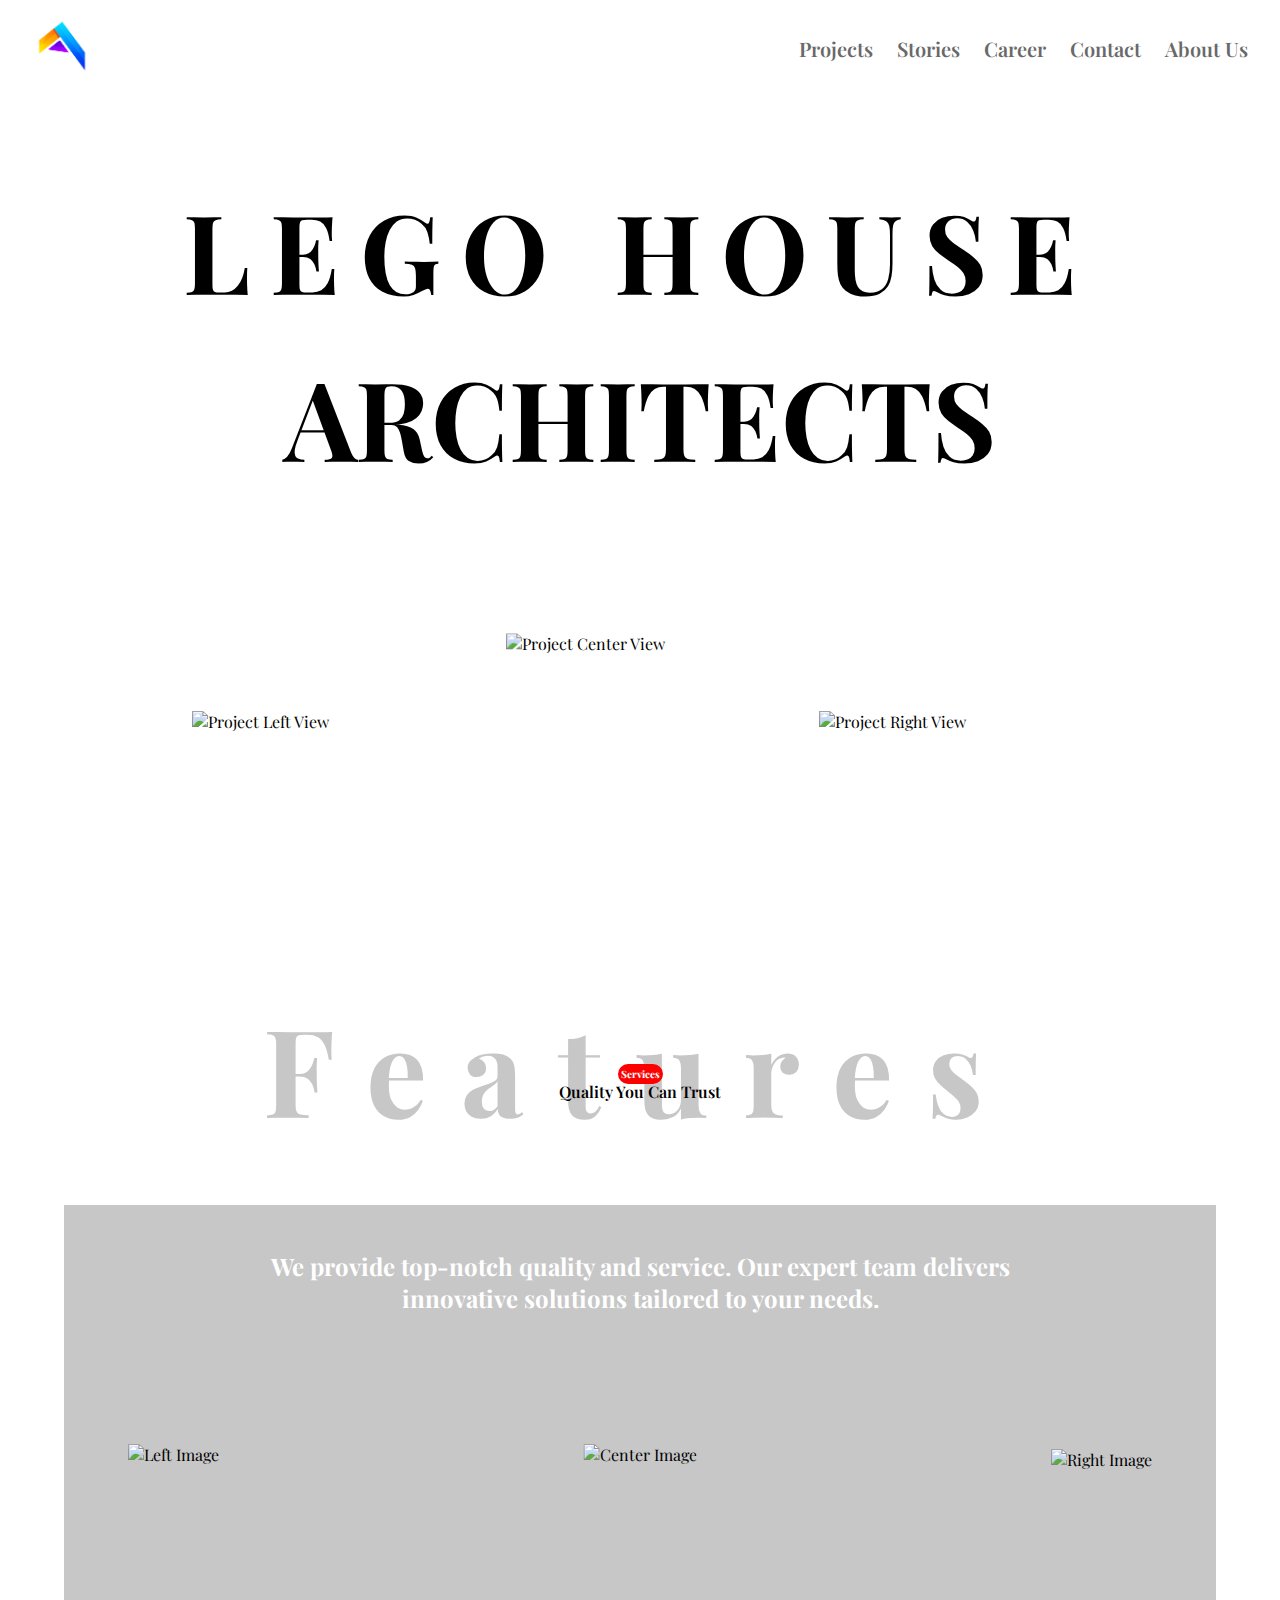
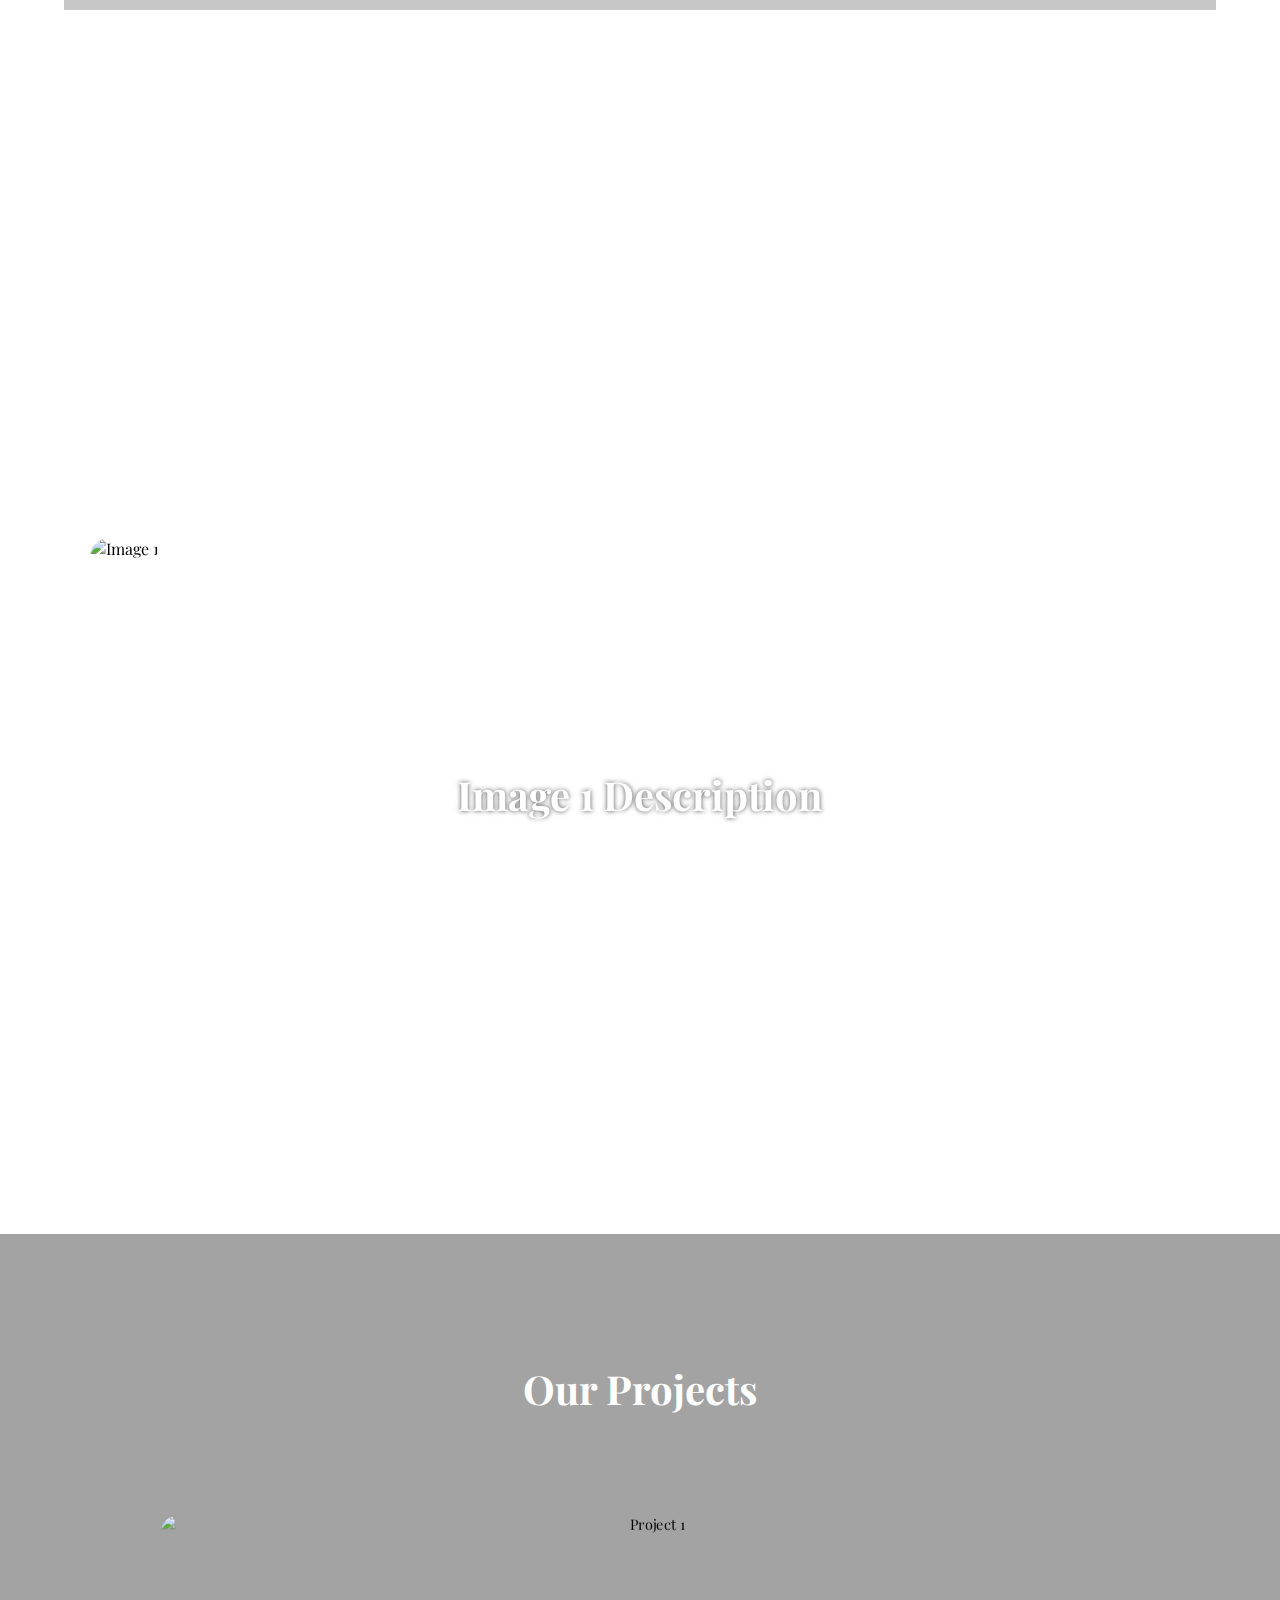
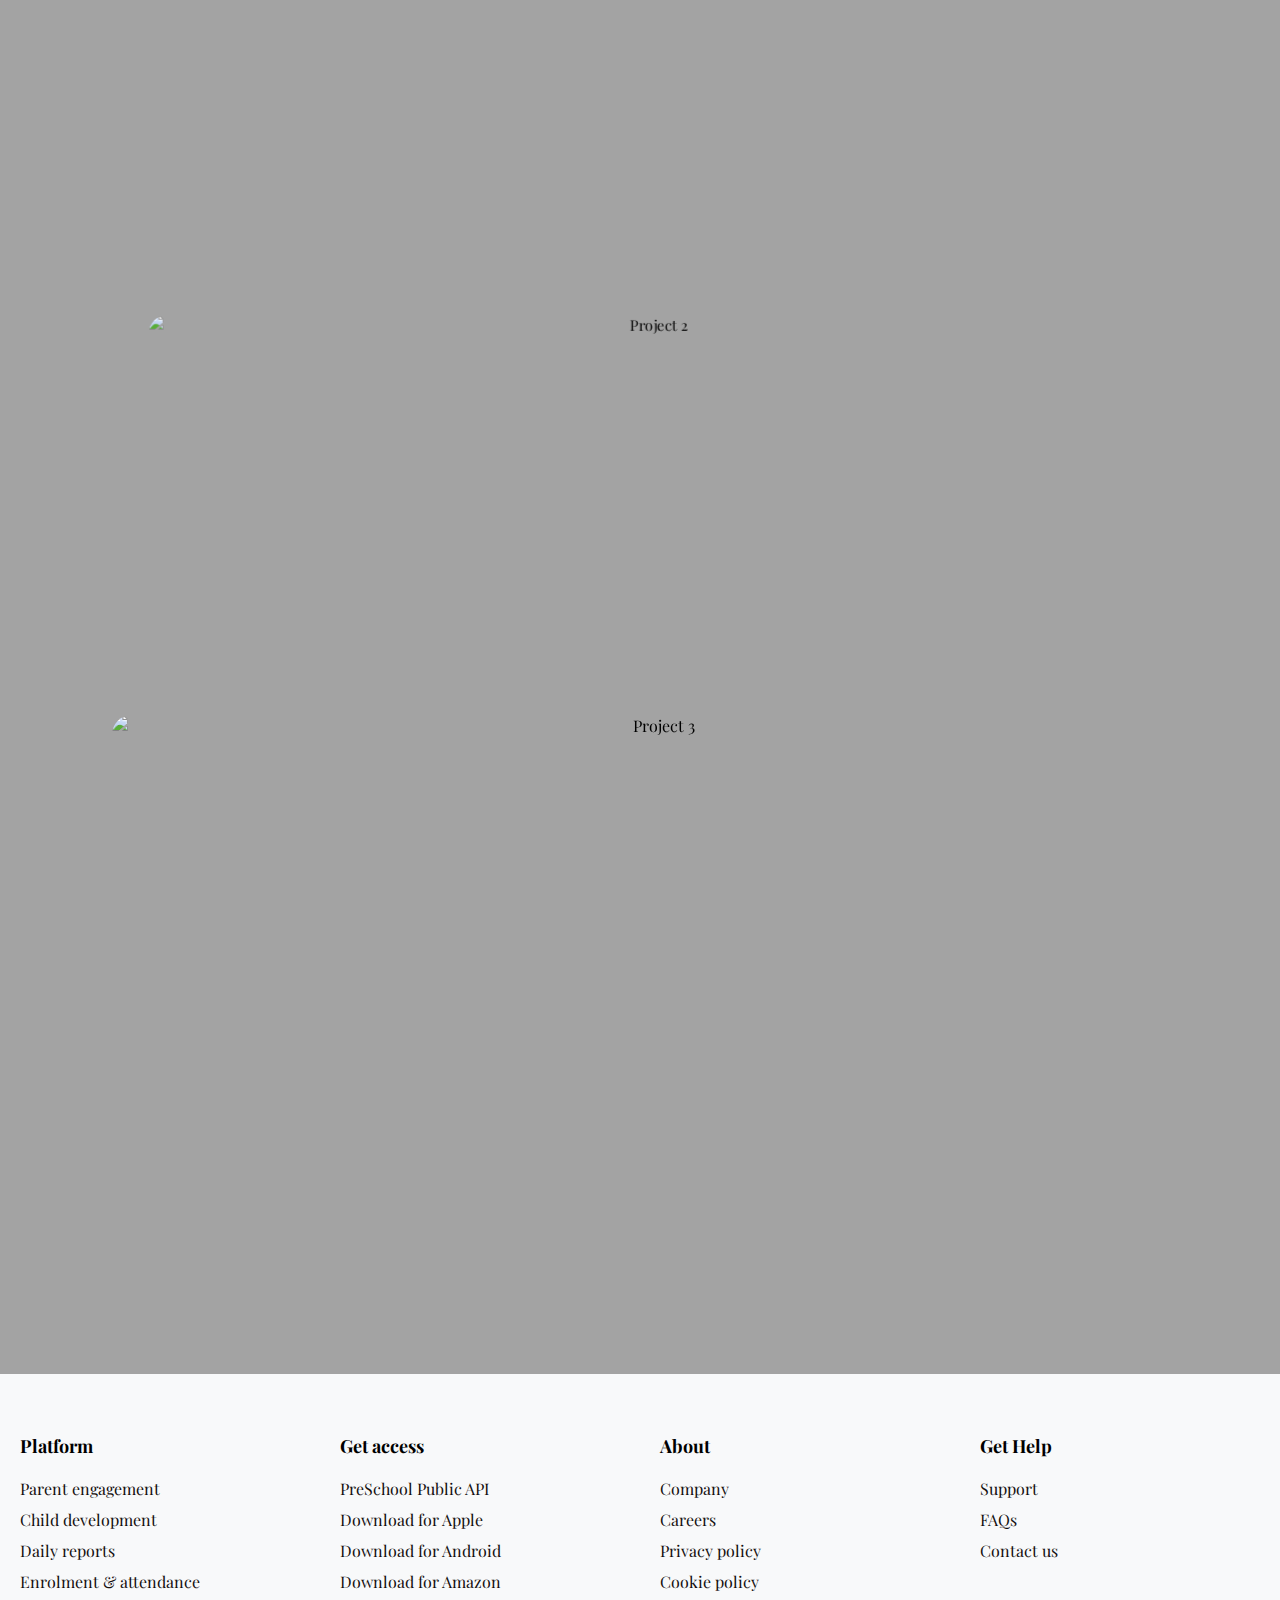
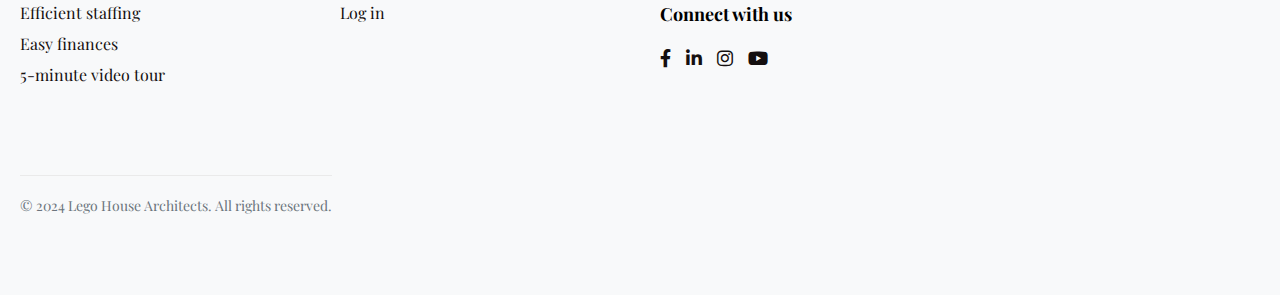
==== index.html @ 0ac51932 "A final draft1" ====
<!DOCTYPE html>
<html lang="en">
  <head>
    <meta charset="UTF-8" />
    <meta name="viewport" content="width=device-width, initial-scale=1.0" />
    <title>Lego Hours Architects</title>
    <link rel="preconnect" href="https://fonts.googleapis.com" />
    <link rel="preconnect" href="https://fonts.gstatic.com" crossorigin />
    <link
      href="https://fonts.googleapis.com/css2?family=Playfair+Display:ital,wght@0,400..900;1,400..900&display=swap"
      rel="stylesheet"
    />
    <link rel="stylesheet" href="https://rsms.me/inter/inter.css" />
    <link
      rel="stylesheet"
      href="https://cdnjs.cloudflare.com/ajax/libs/font-awesome/6.0.0-beta3/css/all.min.css"
    />
    <script src="https://cdn.jsdelivr.net/npm/gsap@3.12.5/dist/gsap.min.js"></script>
    <script src="https://cdn.jsdelivr.net/npm/gsap@3.12.5/dist/ScrollTrigger.min.js"></script>
    <link
      rel="stylesheet"
      href="https://cdnjs.cloudflare.com/ajax/libs/aos/2.3.1/aos.css"
    />
    <script src="https://cdnjs.cloudflare.com/ajax/libs/aos/2.3.1/aos.js"></script>

    <link rel="stylesheet" href="style.css" />
    <link rel="icon" href="img/favicon.ico" type="image/x-icon" />
  </head>
  <body>
    <!-- Navbar -->
    <header>
      <nav class="navbar" aria-label="Primary navigation">
        <div class="logo">
          <img src="img/rb_2226.png" alt="Lego House Architects Logo" />
        </div>
        <div class="menu-toggle" id="menuToggle">
          <i class="fas fa-bars" id="hamburger"></i>
          <i class="fas fa-times" id="close" style="display: none;"></i>
        </div>
        <div class="menu" id="menu">
          <a href="./index.html">Projects</a>
          <a href="./Stories/Stories.html">Stories</a>
          <a href="./Career/Career.html">Career</a>
          <a href="./Stories/Stories.html">Contact</a>
          <a href="./About/about.html">About Us</a>
        </div>
      </nav>
    </header>
    <!-- Landing page -->
    <main>
      <div class="main">
        <h1>LEGO HOUSE</h1>
        <h2>ARCHITECTS</h2>
      </div>

      <div class="image-container">
        <img
          class="image-left"
          src="https://images.unsplash.com/photo-1714730565937-e877f820437b?w=400&auto=format&fit=crop&q=60&ixlib=rb-4.0.3&ixid=M3wxMjA3fDB8MHxmZWF0dXJlZC1waG90b3MtZmVlZHwyOXx8fGVufDB8fHx8fA%3D%3D"
          alt="Project Left View"
          
        />
        <img
          class="image-center"
          src="https://images.unsplash.com/photo-1729429699438-a368290c581d?w=400&auto=format&fit=crop&q=60&ixlib=rb-4.0.3&ixid=M3wxMjA3fDB8MHxmZWF0dXJlZC1waG90b3MtZmVlZHw5fHx8ZW58MHx8fHx8"
          alt="Project Center View"
          
        />
        <img
          class="image-right"
          src="https://images.unsplash.com/photo-1729434228800-846f37e3f13e?w=400&auto=format&fit=crop&q=60&ixlib=rb-4.0.3&ixid=M3wxMjA3fDB8MHxmZWF0dXJlZC1waG90b3MtZmVlZHw4fHx8ZW58MHx8fHx8"
          alt="Project Right View"
          
        />
      </div>
    </main>

    <!-- Services -->
    <section class="services-section">
      <div class="services-con">
        <h2 class="feature-title" data-aos="fade-down">Features</h2>
        <p class="Services">Services</p>
        <p class="quality">Quality You Can Trust</p>
      </div>
    
      <section class="features-section">
        <div class="features-container" data-aos="fade-right">
          <section class="sec">
            <div class="container">
              <h1 class="animate-text" data-aos="fade-left" data-aos-duration="1000">We provide top-notch quality and service. Our expert team delivers <br> innovative solutions tailored to your needs.</h1>
              <div class="images">
                <img class="image left-image" data-aos="fade-right" src="https://images.unsplash.com/photo-1518515118571-b8320c15313e?w=400&auto=format&fit=crop&q=60&ixlib=rb-4.0.3&ixid=M3wxMjA3fDB8MHxzZWFyY2h8NHx8QVJDSElURUNUU3xlbnwwfHwwfHx8MA%3D%3D" alt="Left Image" />
                <img class="image right-image" data-aos="fade-left" src="https://images.unsplash.com/photo-1518770046325-78408cc019b8?w=400&auto=format&fit=crop&q=60&ixlib=rb-4.0.3&ixid=M3wxMjA3fDB8MHxzZWFyY2h8MjJ8fEFSQ0hJVEVDVFN8ZW58MHx8MHx8fDA%3D" alt="Right Image" />
                <img class="image center-image" src="https://images.unsplash.com/photo-1518685101044-3b5a4e7580a3?w=400&auto=format&fit=crop&q=60&ixlib=rb-4.0.3&ixid=M3wxMjA3fDB8MHxzZWFyY2h8NDN8fEFSQ0hJVEVDVFN8ZW58MHx8MHx8fDA%3D" alt="Center Image" />
              </div>
            </div>
          </section>
        </div>
      </section>
    </section>
    
    <!-- comparison Image -->
    <div class="wrapp">
      <section class="work">
        <div class="work-img">
          <div class="work_right-b1">
            <div class="work-photo">
              <div class="work-photo-item active" title="1" data-text="Image 1 Description">
                <img src="https://images.unsplash.com/photo-1729541023006-43a8762a03cb?q=80&w=1469&auto=format&fit=crop&ixlib=rb-4.0.3&ixid=M3wxMjA3fDB8MHxwaG90by1wYWdlfHx8fGVufDB8fHx8fA%3D%3D" alt="Image 1">
                <div class="image-text">Image 1 Description</div>
              </div>
              <div class="work-photo-item" title="2" data-text="Image 2 Description">
                <img src="https://images.unsplash.com/photo-1729644302972-04851817e5a9?w=400&auto=format&fit=crop&q=60&ixlib=rb-4.0.3&ixid=M3wxMjA3fDB8MHxmZWF0dXJlZC1waG90b3MtZmVlZHwxNnx8fGVufDB8fHx8fA%3D%3D" alt="Image 2">
                <div class="image-text">Image 2 Description</div>
              </div>
              <div class="work-photo-item" title="3" data-text="Image 3 Description">
                <img src="https://images.unsplash.com/photo-1719937206094-8de79c912f40?w=400&auto=format&fit=crop&q=60&ixlib=rb-4.0.3&ixid=M3wxMjA3fDF8MHxmZWF0dXJlZC1waG90b3MtZmVlZHwyMXx8fGVufDB8fHx8fA%3D%3D" alt="Image 3">
                <div class="image-text">Image 3 Description</div>
              </div>
            </div>
          </div>
        </div>
      </section>
    </div>
    
    

    <!-- our project -->
    <section class="projects-section">
      <h2 data-aos="fade-down">Our Projects</h2>
      <section class="section-card">
        <div class="cards">
          <div class="cards_item">
            <div class="cards_el">
              <div class="cards_el-wrapp">
                <div class="cards_img">
                  <img src="https://images.unsplash.com/photo-1729541023006-43a8762a03cb?q=80&w=1469&auto=format&fit=crop&ixlib=rb-4.0.3&ixid=M3wxMjA3fDB8MHxwaG90by1wYWdlfHx8fGVufDB8fHx8fA%3D%3D" alt="Project 1" />
                </div>
              </div>
            </div>
          </div>
          <div class="cards_item">
            <div class="cards_el">
              <div class="cards_el-wrapp">
                <div class="cards_img">
                  <img src="https://images.unsplash.com/photo-1729644302972-04851817e5a9?w=400&auto=format&fit=crop&q=60&ixlib=rb-4.0.3&ixid=M3wxMjA3fDB8MHxmZWF0dXJlZC1waG90b3MtZmVlZHwxNnx8fGVufDB8fHx8fA%3D%3D" alt="Project 2" />
                </div>
              </div>
            </div>
          </div>
          <div class="cards_item">
            <div class="cards_el">
              <div class="cards_el-wrapp">
                <div class="cards_img">
                  <img src="https://images.unsplash.com/photo-1719937206094-8de79c912f40?w=400&auto=format&fit=crop&q=60&ixlib=rb-4.0.3&ixid=M3wxMjA3fDF8MHxmZWF0dXJlZC1waG90b3MtZmVlZHwyMXx8fGVufDB8fHx8fA%3D%3D" alt="Project 3" />
                </div>
              </div>
            </div>
          </div>
        </div>
        <div class="end-anim"></div>
      </section>
    </section>
    
    <!-- footer -->
    <footer class="footer">
      <div class="container-footer">
        <div class="row">
          <div class="col-md-3">
            <h4>Platform</h4>
            <ul>
              <li><a href="#">Parent engagement</a></li>
              <li><a href="#">Child development</a></li>
              <li><a href="#">Daily reports</a></li>
              <li><a href="#">Enrolment & attendance</a></li>
              <li><a href="#">Efficient staffing</a></li>
              <li><a href="#">Easy finances</a></li>
              <li><a href="#">5-minute video tour</a></li>
            </ul>
          </div>
          <div class="col-md-3">
            <h4>Get access</h4>
            <ul>
              <li><a href="#">PreSchool Public API</a></li>
              <li><a href="#">Download for Apple</a></li>
              <li><a href="#">Download for Android</a></li>
              <li><a href="#">Download for Amazon</a></li>
              <li><a href="#">Log in</a></li>
            </ul>
          </div>
          <div class="col-md-3">
            <h4>About</h4>
            <ul>
              <li><a href="#">Company</a></li>
              <li><a href="#">Careers</a></li>
              <li><a href="#">Privacy policy</a></li>
              <li><a href="#">Cookie policy</a></li>
            </ul>
            <h4>Connect with us</h4>
            <ul class="social-icons">
              <li>
                <a href="#"><i class="fab fa-facebook-f"></i></a>
              </li>
              <li>
                <a href="#"><i class="fab fa-linkedin-in"></i></a>
              </li>
              <li>
                <a href="#"><i class="fab fa-instagram"></i></a>
              </li>
              <li>
                <a href="#"><i class="fab fa-youtube"></i></a>
              </li>
            </ul>
          </div>
          <div class="col-md-3">
            <h4>Get Help</h4>
            <ul>
              <li><a href="#">Support</a></li>
              <li><a href="#">FAQs</a></li>
              <li><a href="#">Contact us</a></li>
            </ul>
          </div>
        </div>
        <div class="footer-bottom">
          <p>© 2024 Lego House Architects. All rights reserved.</p>
        </div>
      </div>
    </footer>
    <script>
      AOS.init();
    </script>
    <script src="script.js"></script>
  </body>
</html>
---- style.css ----
* {
  margin: 0;
  padding: 0;
  box-sizing: border-box;
}

body {
  font-family: 'Playfair Display', serif;
  width: 100%;
  overflow-x: hidden;
}


/* Navbar */
.navbar {
  position: sticky;
  top: 0;
  display: flex;
  justify-content: space-between;
  align-items: center;
  padding: 16px 32px;
  background-color: white;
  z-index: 1000;
}

.logo img {
  height: 60px;
}

.menu {
  display: flex;
  gap: 24px;
}

/* Menu Links */
.menu a {
  color: #696969;
  text-decoration: none;
  font-weight: 600;
  font-size: 20px;
  transition: all 0.3s ease;
}

.menu a:hover {
  text-decoration: underline;
}

.menu {
  display: flex;
}

.menu-toggle {
  display: none;
  cursor: pointer;
}

@media (max-width: 768px) {
  .menu {
    display: none;
    flex-direction: column;
    position: absolute;
    top: 80px;
    left: 0;
    right: 0;
    background-color: white;
    padding: 16px 0;
    box-shadow: 0 2px 10px rgba(0, 0, 0, 0.1);
    z-index: 1000;
    min-height: 100vh;
    align-items: center;
    opacity: 0;
    transform: translateY(-20px);
    transition: opacity 0.3s ease, transform 0.3s ease;
    overflow: hidden;
  }

  .menu.active {
    display: flex;
    opacity: 1;
    transform: translateY(0);
  }

  .menu-toggle {
    display: flex;
    flex-direction: column;
    cursor: pointer;
  }

  .menu-toggle i {
    font-size: 24px;
    color: #000;
  }
  .menu{
    min-height: 100vh;
    height: 100vh;
  }

  .menu a {
    padding: 8px 16px;
    width: 100%; 
    text-align: center;
    transition: background-color 0.3s ease; 
  }

  .menu a:hover {
    background-color: #f0f0f0;
  }
}

main {
  height: 100vh;
}

.main {
  text-align: center;
  padding: 80px 40px 200px;
  transition: transform 0.6s, filter 0.6s;
}

.main h1 {
  font-size: 110px;
  letter-spacing: 20px;
  margin-bottom: 20px;
}

.main h2 {
  font-size: 110px;
}

.image-container {
  position: relative;
  display: flex;
  justify-content: space-between;
  padding: 0 15%;
}

.image-container img {
  width: 30%;
  transition: transform 0.4s ease-out, filter 0.4s ease-out;
}

.image-left {
  transform: translateY(100%);
}

.image-right {
  transform: translateY(100%);
}

.image-center {
  transform: translateY(-270%);
}

.shrink {
  transform: scale(0.7);
  filter: blur(8px);
}

h1 {
  font-size: 2.6rem;
  margin-bottom: 20px;
}

@media (max-width: 768px) {
  main {
    height: 80vw;
}
  .main {
    padding: 100px 20px;
  }
  .images {
    display: flex;
    flex-direction: column;
    align-items: center;
    width: 100%;
}

.image-row {
    display: flex;
    justify-content: center;
    width: 100%;
    gap: 2px;
}

.image {
    width: 100%;
    max-width: 400px;
    margin-bottom: 2px;
    border-radius: 10px;
    object-fit: cover;
}


  .main h1,
  .main h2 {
    font-size: 2rem;
    letter-spacing: 8px;
  }

  .image-container {
    display: none;
    height: 0;
    margin: 0;
    padding: 0;
  }

}

/* Services */
.services-section {
  position: relative;
  text-align: center;
  padding: 11px -5px;
  height: 110vh;
  background-color: #ffffff;
  top: -10px;
}

.services-section h2 {
  font-size: 7.6rem;
  letter-spacing: 34px;
  margin-bottom: 12px;
  color: #c7c7c7;
}

.services-con {
  position: relative;
  overflow: hidden;
}

.Services {
  font-size: 10px;
  background-color: red;
  color: #F2F2F2;
  font-weight: 800;
  border-radius: 2rem;
  display: inline-block;
  padding: 3px;
  transform: translateY(-100px);
  transition: transform 1s ease-out, opacity 1s ease-out;
}

.quality {
  display: block;
  color: black;
  margin-top: 0;
  font-weight: 600;
  transform: translateY(-103px);
}

.feature-title {
  font-size: 2rem;
  transition: transform 1s ease-out 0.2s, opacity 1s ease-out 0.2s;
}

.features-section {
  text-align: center;
  padding: 0px 50px;
  top: -125px;
}

.features-container {
  display: flex;
  justify-content: center;
  margin-top: 0px;
  position: relative;
}

.sec {
  display: flex;
  justify-content: center;
  align-items: flex-end;
  min-height: 45vh;
  background-color: #c7c7c7;
  min-width: 90vw;
}

.container {
  position: relative;
  height: 40vh;
  width: 80vw;
  display: flex;
  flex-direction: column;
  justify-content: flex-end;
  align-items: center;
}

.animate-text{
  font-size: 1.5rem;
  color: white;
}

.images {
  position: relative;
  width: 80vw;
  height: 100%;
  display: flex;
  justify-content: space-between;
  align-items: flex-end;
  opacity: 1;
}

.image {
  transition: 1s;
  max-width: 33%;
  max-height: 75%;
}

.image.left-image {
  position: absolute;
  bottom: 0;
  left: 0;
  top: 110px;
}

.image.center-image {
  position: absolute;
  bottom: 0;
  left: 50%;
  transform: translateX(-50%);
  top: 110px;
}

.image.right-image {
  position: absolute;
  bottom: 0;
  right: 0;
  top: 115px;
}

.container-img {
  position: relative;
  height: 100vh;
  overflow: hidden;
}
@media (max-width: 768px) {
  .services-con {
    position: relative;
    overflow: visible;
}
  .services-section {
    padding: 62px 5px;
    background-color: transparent;
    height: 75vh
  }

  .services-section h2 {
    font-size: 3.2rem;
    letter-spacing: 8px;
  }

  .feature-title {
    font-size: 1.6rem;
  }

  .Services {
    font-size: 12px;
  }

  .sec {
    width: 100%;
  }

  .container {
    width: 90vw;
  }
  .animate-text{
    font-size: 1rem;
    color: white;
  }

  .image {
    max-width: 33%;
    max-height: 60%;
  }
}

@media (max-width: 480px) {
  .services-section {
    min-height: 65vh;
    background-color: transparent;
  }

  .services-section h2 {
    font-size: 2.4rem;
    letter-spacing: 6px;
  }

  .feature-title {
    font-size: 1.4rem;
  }

  .Services {
    font-size: 10px;
    padding: 4px;
  }

  .sec {
    min-height: 40vh;
    width: 100%;
  }

  .container {
    width: 100vw;
    padding: 10px;
  }
  .animate-text{
    font-size: 0.8rem;
    color: white;
  }

  .images {
    flex-direction: row;
    justify-content: center;
    align-items: center;
    gap: 10px;
    width: 100%;
    padding: 10px 0;
  }

  .image {
    max-width: 33%;
    max-height: 60%;
    position: static;
    margin: 0 auto;
  }

  .left-image,
  .center-image,
  .right-image {
    position: relative;
    top: auto;
    left: auto;
    transform: none;
  }
}


.wrapp {
  position: relative;
  width: 100vw;
  height: auto;
  padding: 0 20px;
  z-index: 1;
  margin: 3rem 0 5rem;
}

.work {
  display: flex;
  justify-content: center;
  align-items: center;
}

.work-img {
  width: 100%;
  height: auto;
}

.work_right-b1 {
  display: flex;
  flex-direction: column;
  justify-content: center;
  position: sticky;
  width: 100%;
  height: 80vh;
  top: 10vh;
}

.work-photo {
  width: 86vw;
  height: 40vw;
  position: relative;
  margin: 0 auto;
}

.work-photo-item {
  position: absolute;
  top: 50%;
  left: 50%;
  transform: translate(-50%, -50%);
  width: 100%;
  height: 100%;
  cursor: pointer;
  border-radius: 20px;
  overflow: hidden;
  opacity: 0;
  transition: opacity 1s ease-in-out;
}

.work-photo-item.active {
  opacity: 1;
}

.work-photo-item img {
  width: 100%;
  height: 100%;
  object-fit: cover;
  border-radius: 20px;
}

.image-text {
  position: absolute;
  top: 50%;
  left: 50%;
  transform: translate(-50%, -50%);
  color: #fff;
  font-size: 2.5em;
  text-align: center;
  text-shadow: 0 0 5px rgba(0, 0, 0, 0.7);
  font-weight: bold;
  z-index: 1;
}

@media (max-width: 1024px) {
  .work-photo {
    width: 70vw;
    height: 50vw;
  }

  .image-text {
    font-size: 2em; 
  }
}

@media (max-width: 768px) {
  .work_right-b1 {
    height: auto;
    top: 0;
  }

  .work-photo {
    width: 90vw;
    height: 60vw;
  }

  .image-text {
    font-size: 1.5em;
  }
}

@media (max-width: 480px) {
  .image-text {
    font-size: 1.2em;
  }
}

/* Project Section */
.projects-section {
  text-align: center;
  padding: 10% 2%;
  background-color: #a3a3a3;
}

.projects-section h2{
  color: white;
  font-size: 2.5rem;
}

.projects-card {
  position: relative;
  width: 100vw;
  min-height: 100vh;
  padding: var(--index);
  padding-top: 100px;
}

.section-card {
  position: relative;
  width: 90vw;
  min-height: 100vh;
  padding: var(--index);
  padding-bottom: 80px;
  padding-top: 100px;
}

.cards {
  width: 80vw;
  margin: 0 auto;
  padding: 0 2px;
}

.cards_item {
  width: 100%;
  margin: 0 auto;
  padding: 0 20px;
}

.cards_item:last-child {
  margin-bottom: 0;
}

.cards_el {
  width: 100%;
  height: 400px;
}

.cards_el-wrapp {
  display: flex;
  align-items: center;
  width: 85vw;
  height: 120%;
  gap: 40px;
  padding: 0px;
  border-radius: 20px;
}

.cards_img {
  width: 100%;
  height: 100%;
  border-radius: 20px;
  overflow: hidden;
}

.cards_img img {
  display: block;
  width: 100%;
  height: 100%;
  object-fit: cover;
}

.end-anim {
  height: 1px;
  margin-top: 50px;
}



/* Tablet Styles */
@media (max-width: 768px) {
  .cards {
    width: 90%;
  }

  .cards_el-wrapp {
    padding: 10px;
  }
}

/* Mobile Styles */
@media (max-width: 480px) {
  .section-card {
    padding-bottom: 10px;
    padding-top: 11px;
}
  .cards {
    width: 95%;
  }
  .cards_el {
    width: 100%;
    height: 300px;
}

  .cards_el-wrapp {
    padding: 5px;
    height: 80%;
    gap: 10px;
    border-radius: 15px;
  }

  .cards_img {
    width: 100%;
    height: auto;
  }

  .cards_img img {
    object-fit: cover;
  }

  .cards_item {
    padding: 5px 0;
  }
}

/* Footer Styling */
.footer {
  color: #000;
  padding: 60px 20px;
  text-align: left;
  background-color: #f8f9fa;
}

.container-footer {
  display: flex;
  justify-content: space-between;
  flex-wrap: wrap;
  gap: 40px;
}

.row {
  display: flex;
  flex-direction: row;
  gap: 40px;
  width: 100%;
}

.col-md-3 {
  flex: 1;
  min-width: 220px;
  text-align: left;
}

.col-md-3 h4 {
  font-size: 18px;
  margin-bottom: 20px;
  color: #000;
}

.col-md-3 ul {
  list-style: none;
  padding: 0;
}

.col-md-3 ul li {
  margin-bottom: 10px;
}

.col-md-3 ul li a {
  color: #140f0f;
  text-decoration: none;
  transition: color 0.3s ease;
}

.col-md-3 ul li a:hover {
  color: #000;
}

.social-icons {
  display: flex;
  gap: 15px;
  margin-top: 20px;
}

.social-icons li {
  list-style: none;
}

.social-icons li a {
  font-size: 18px;
  color: #b307b3;
  transition: color 0.3s ease;
}

.social-icons li a:hover {
  color: #8a048a;
}

.footer-bottom {
  text-align: center;
  margin-top: 40px;
  padding: 20px 0;
  font-size: 14px;
  color: #6c757d;
  border-top: 1px solid #eaeaea;
}

@media (max-width: 768px) {
  .container-footer {
    flex-direction: column;
    align-items: center;
  }

  .row {
    flex-direction: column;
    width: 100%;
  }

  .col-md-3 {
    margin-bottom: 40px;
    text-align: center;
  }

  .social-icons {
    justify-content: center;
  }
}

@media (max-width: 576px) {
  .col-md-3 h4 {
    font-size: 16px;
  }

  .col-md-3 ul li {
    margin-bottom: 8px;
  }

  .footer-bottom {
    font-size: 12px; 
  }
}
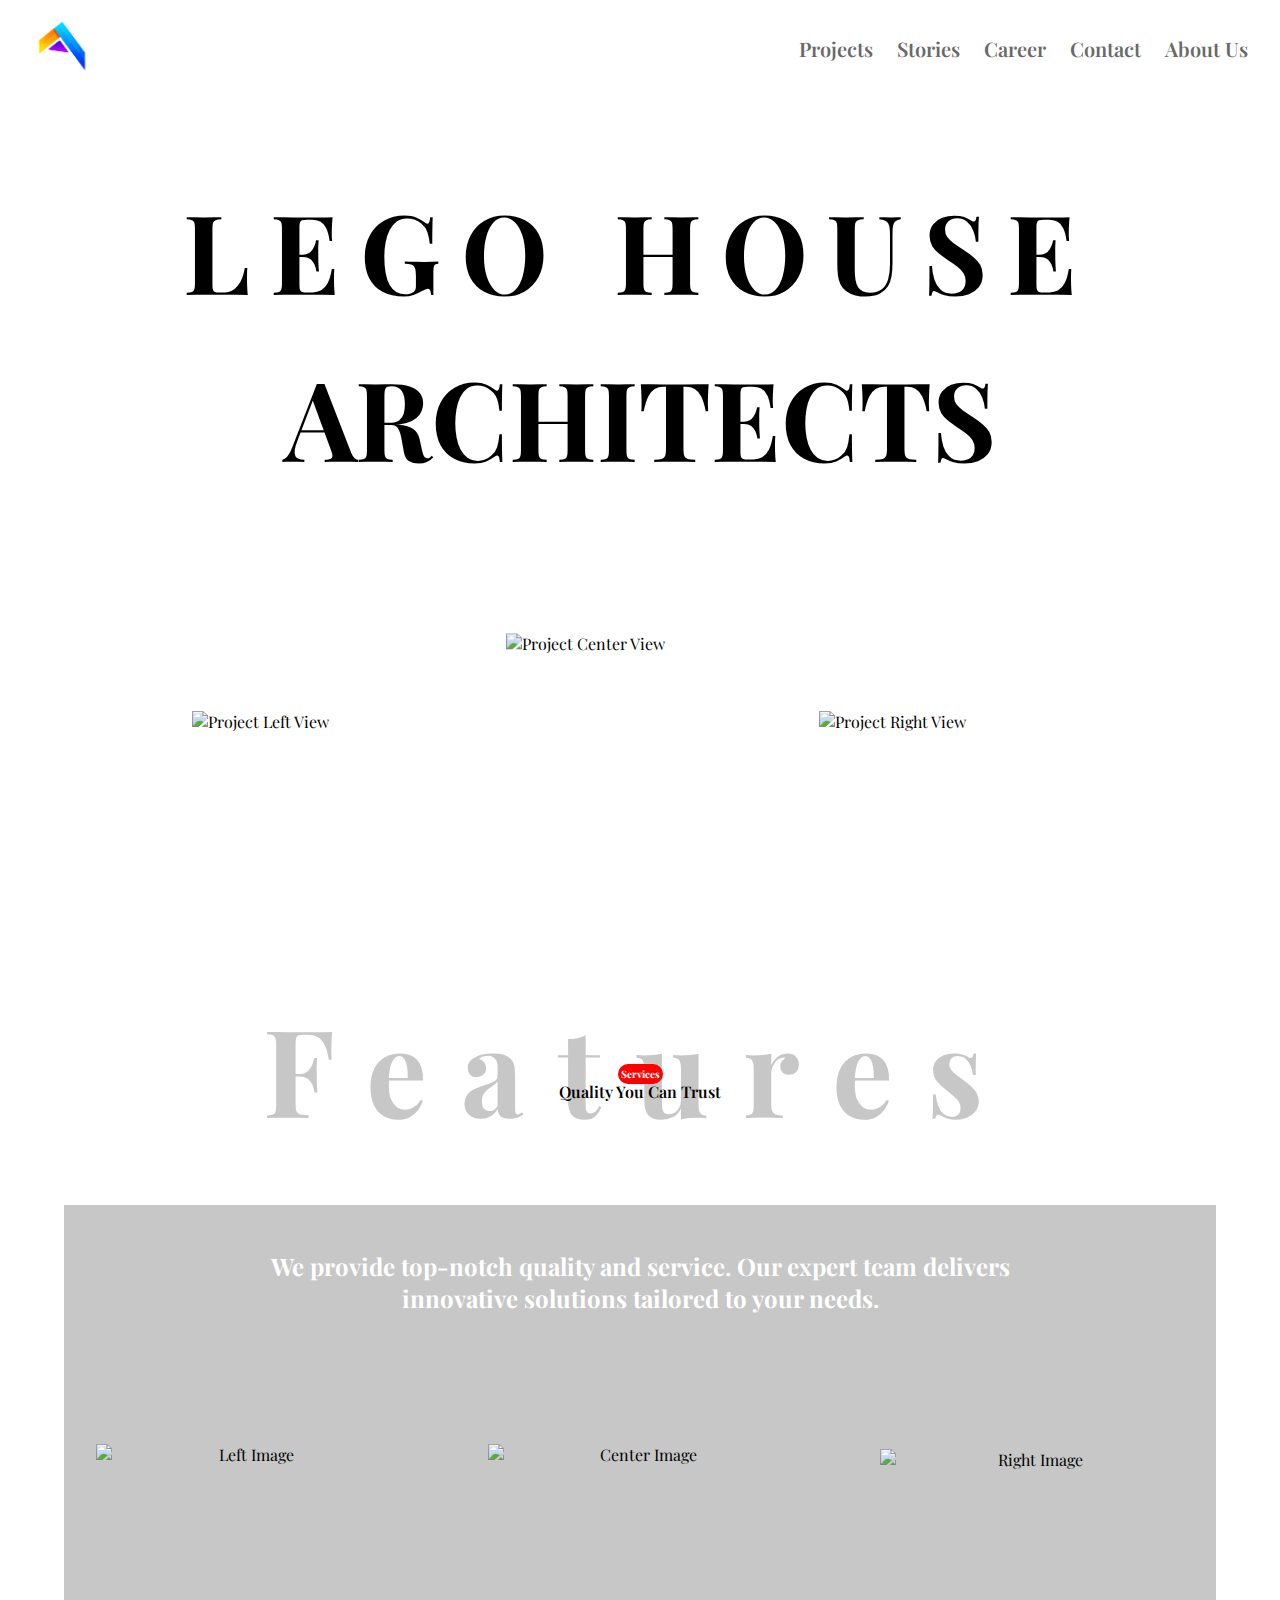
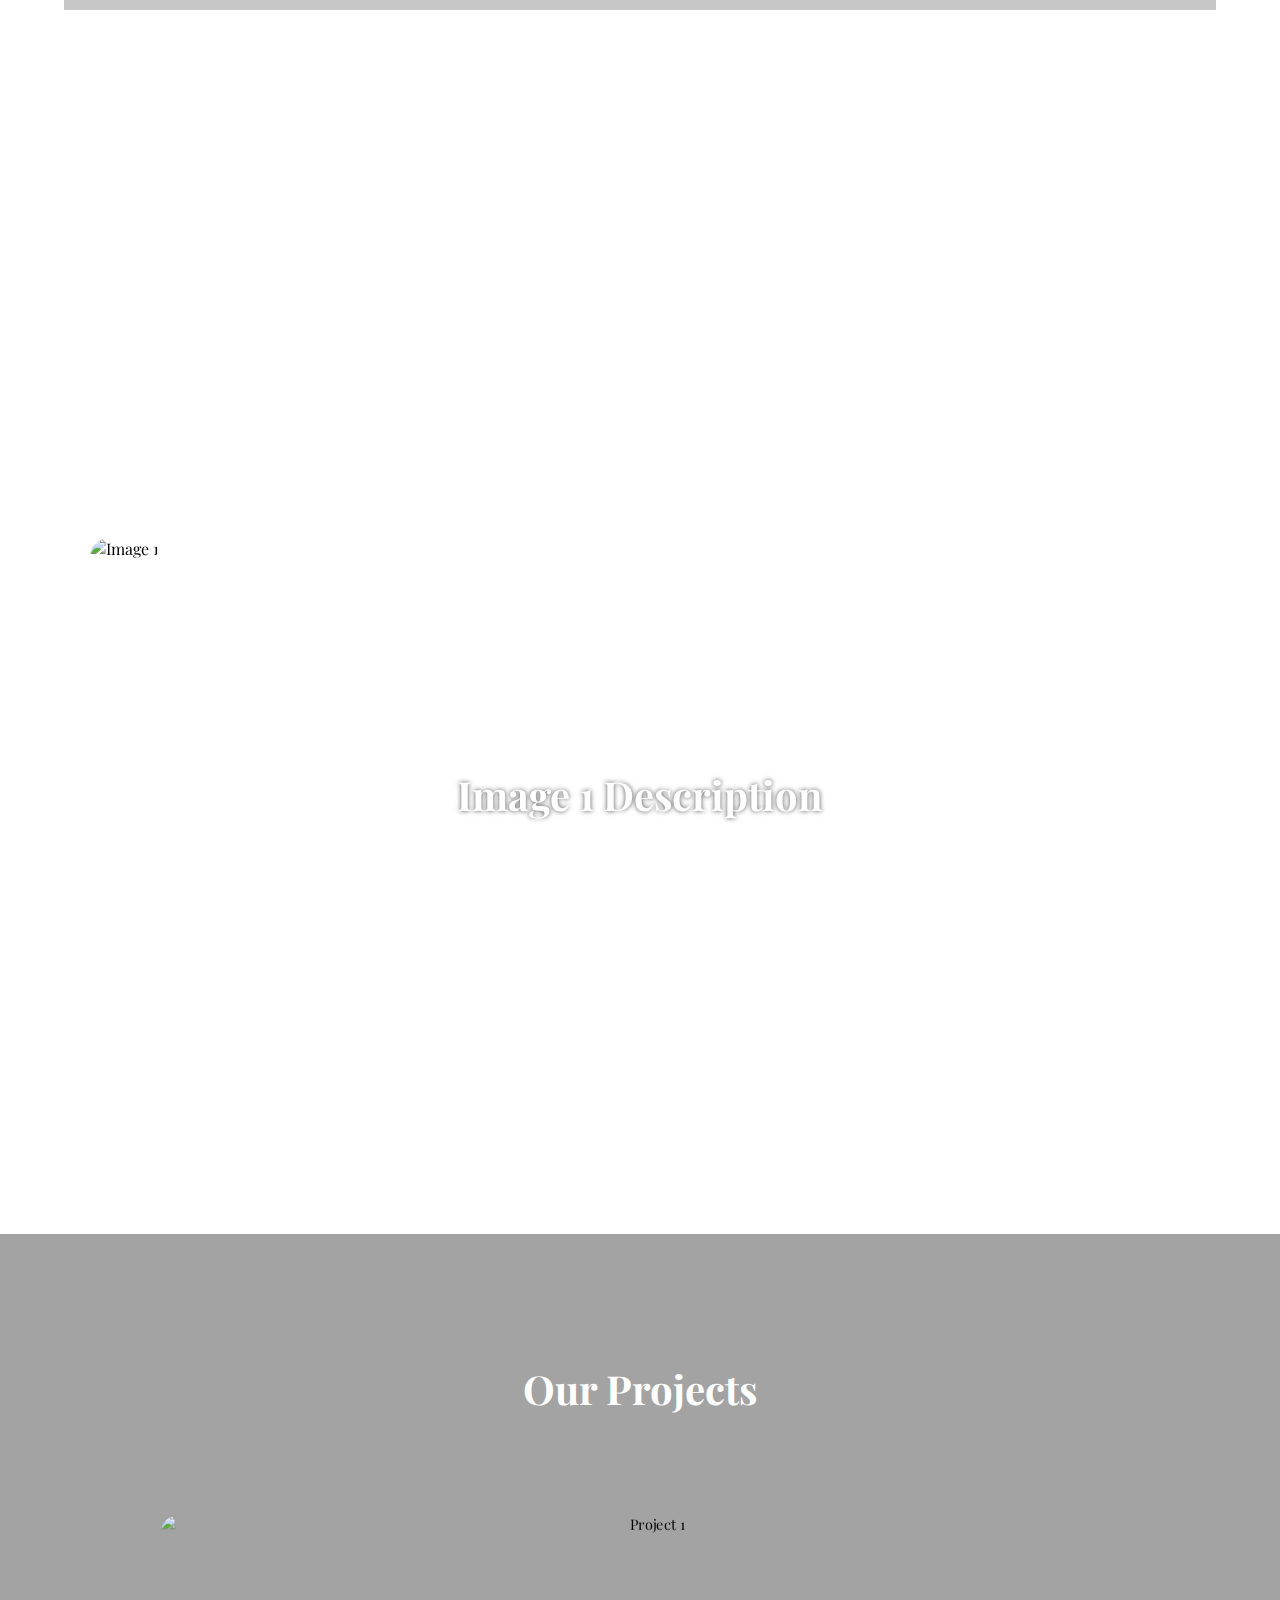
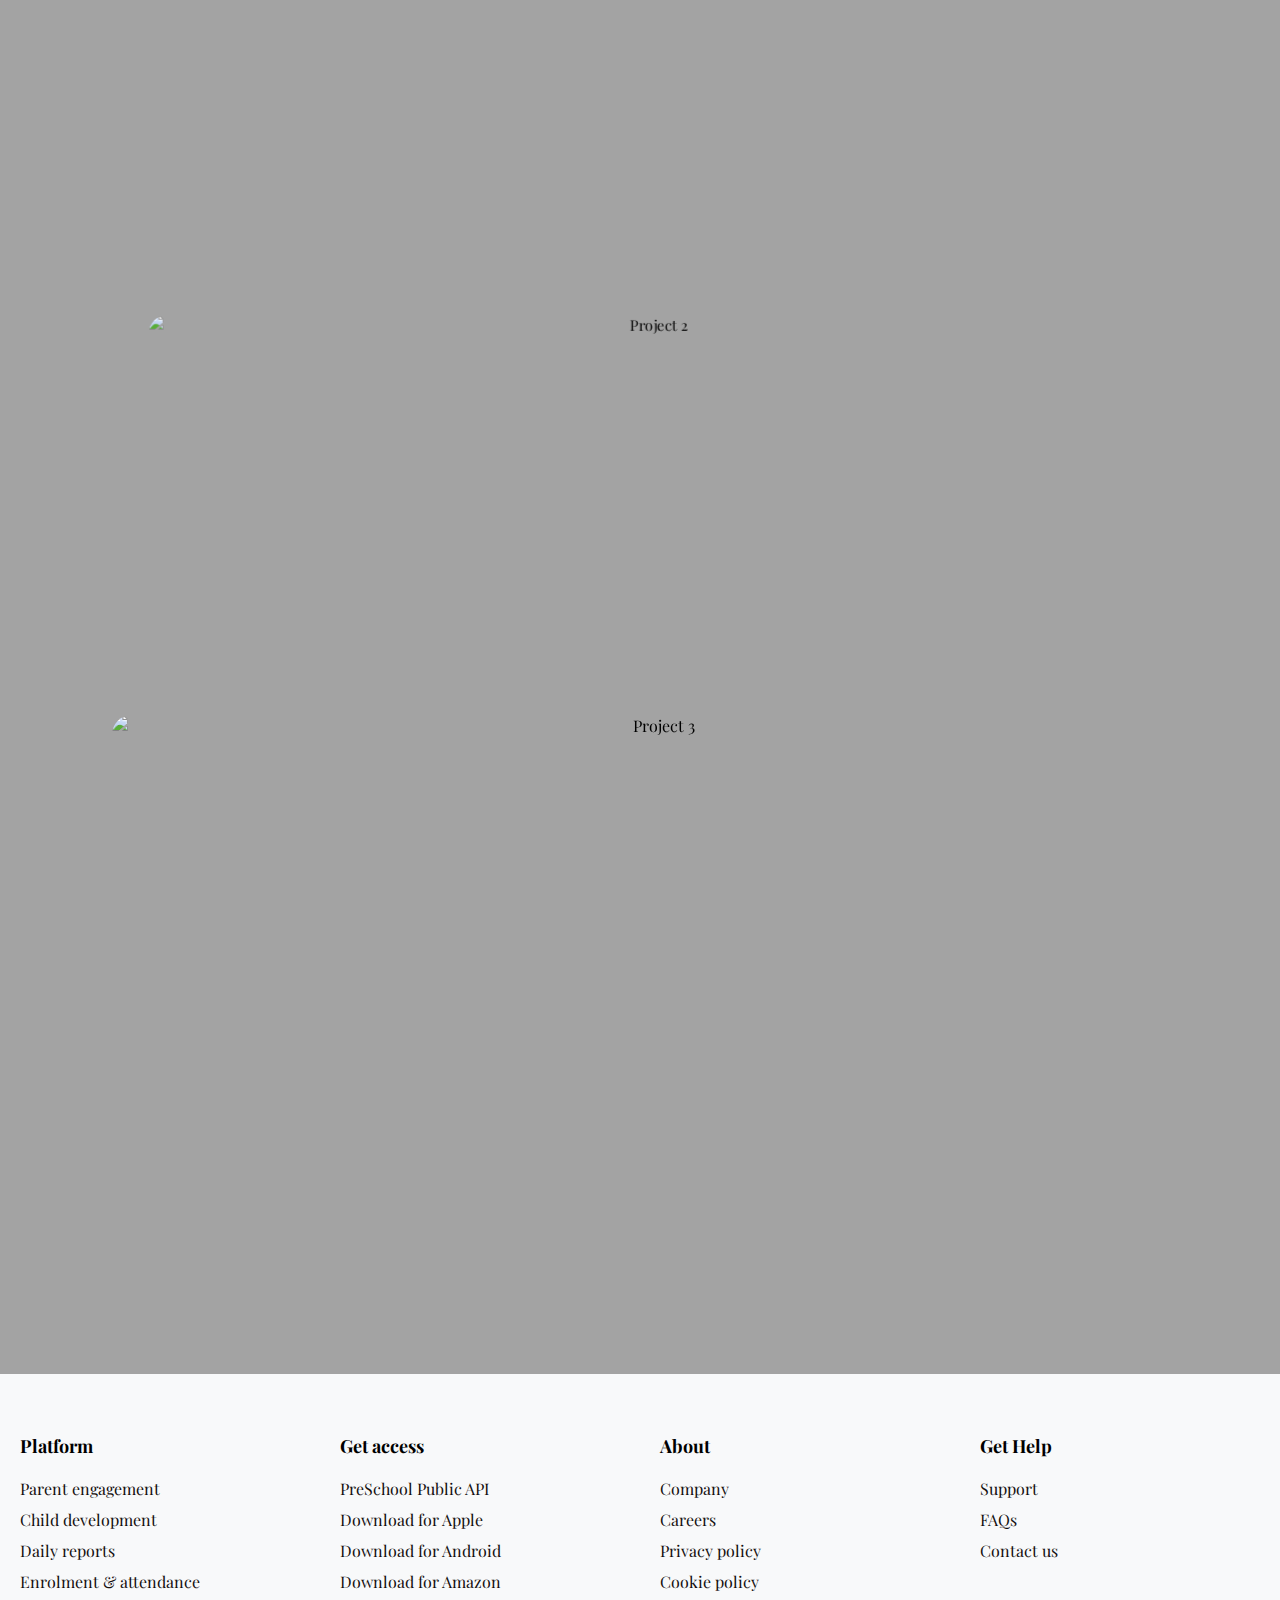
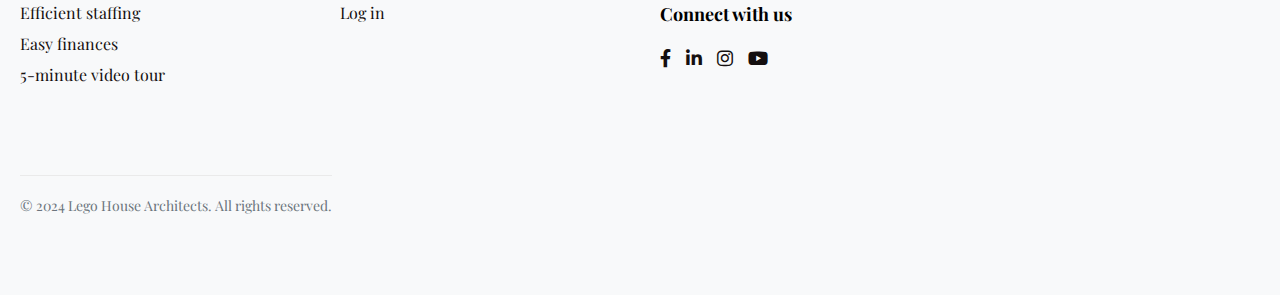
==== commit a49ff5fa: "A final draft1" ====
--- a/index.html
+++ b/index.html
@@ -89,9 +89,9 @@
             <div class="container">
               <h1 class="animate-text" data-aos="fade-left" data-aos-duration="1000">We provide top-notch quality and service. Our expert team delivers <br> innovative solutions tailored to your needs.</h1>
               <div class="images">
-                <img class="image left-image" data-aos="fade-right" src="https://images.unsplash.com/photo-1518515118571-b8320c15313e?w=400&auto=format&fit=crop&q=60&ixlib=rb-4.0.3&ixid=M3wxMjA3fDB8MHxzZWFyY2h8NHx8QVJDSElURUNUU3xlbnwwfHwwfHx8MA%3D%3D" alt="Left Image" />
-                <img class="image right-image" data-aos="fade-left" src="https://images.unsplash.com/photo-1518770046325-78408cc019b8?w=400&auto=format&fit=crop&q=60&ixlib=rb-4.0.3&ixid=M3wxMjA3fDB8MHxzZWFyY2h8MjJ8fEFSQ0hJVEVDVFN8ZW58MHx8MHx8fDA%3D" alt="Right Image" />
-                <img class="image center-image" src="https://images.unsplash.com/photo-1518685101044-3b5a4e7580a3?w=400&auto=format&fit=crop&q=60&ixlib=rb-4.0.3&ixid=M3wxMjA3fDB8MHxzZWFyY2h8NDN8fEFSQ0hJVEVDVFN8ZW58MHx8MHx8fDA%3D" alt="Center Image" />
+                <img class="image left-image" data-aos="fade-right" src="https://images.unsplash.com/photo-1727224280190-d7e55acb068e?w=400&auto=format&fit=crop&q=60&ixlib=rb-4.0.3&ixid=M3wxMjA3fDB8MHxmZWF0dXJlZC1waG90b3MtZmVlZHw2N3x8fGVufDB8fHx8fA%3D%3D" alt="Left Image" />
+                <img class="image right-image" data-aos="fade-left" src="https://images.unsplash.com/photo-1727224280190-d7e55acb068e?w=400&auto=format&fit=crop&q=60&ixlib=rb-4.0.3&ixid=M3wxMjA3fDB8MHxmZWF0dXJlZC1waG90b3MtZmVlZHw2N3x8fGVufDB8fHx8fA%3D%3D" alt="Right Image" />
+                <img class="image center-image" src="https://images.unsplash.com/photo-1727224280190-d7e55acb068e?w=400&auto=format&fit=crop&q=60&ixlib=rb-4.0.3&ixid=M3wxMjA3fDB8MHxmZWF0dXJlZC1waG90b3MtZmVlZHw2N3x8fGVufDB8fHx8fA%3D%3D" alt="Center Image" />
               </div>
             </div>
           </section>
--- a/style.css
+++ b/style.css
@@ -292,8 +292,8 @@
 
 .images {
   position: relative;
-  width: 80vw;
-  height: 100%;
+  width: 85vw;
+  height: 100vw;
   display: flex;
   justify-content: space-between;
   align-items: flex-end;
@@ -303,7 +303,9 @@
 .image {
   transition: 1s;
   max-width: 33%;
-  max-height: 75%;
+  max-height: 100%;
+  width: 304px;
+  height: 304px;
 }
 
 .image.left-image {
@@ -327,6 +329,7 @@
   right: 0;
   top: 115px;
 }
+
 
 .container-img {
   position: relative;
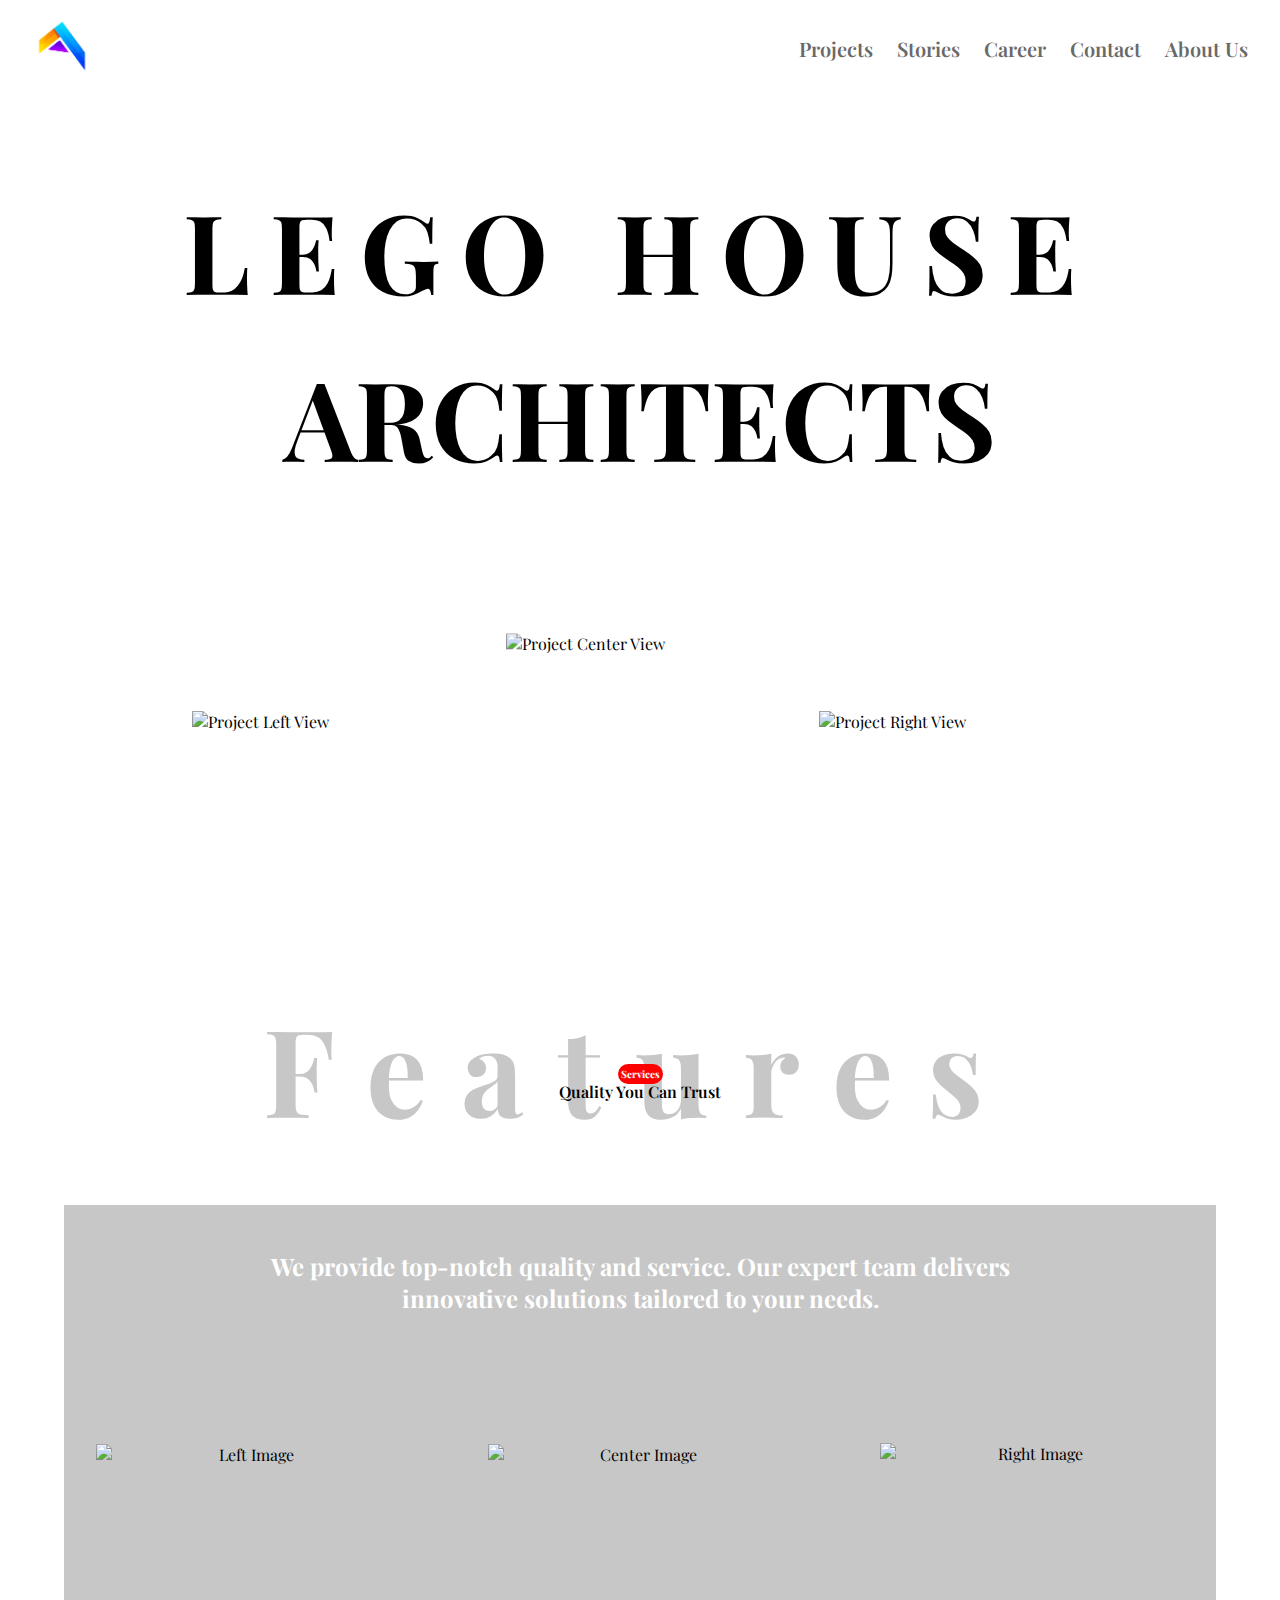
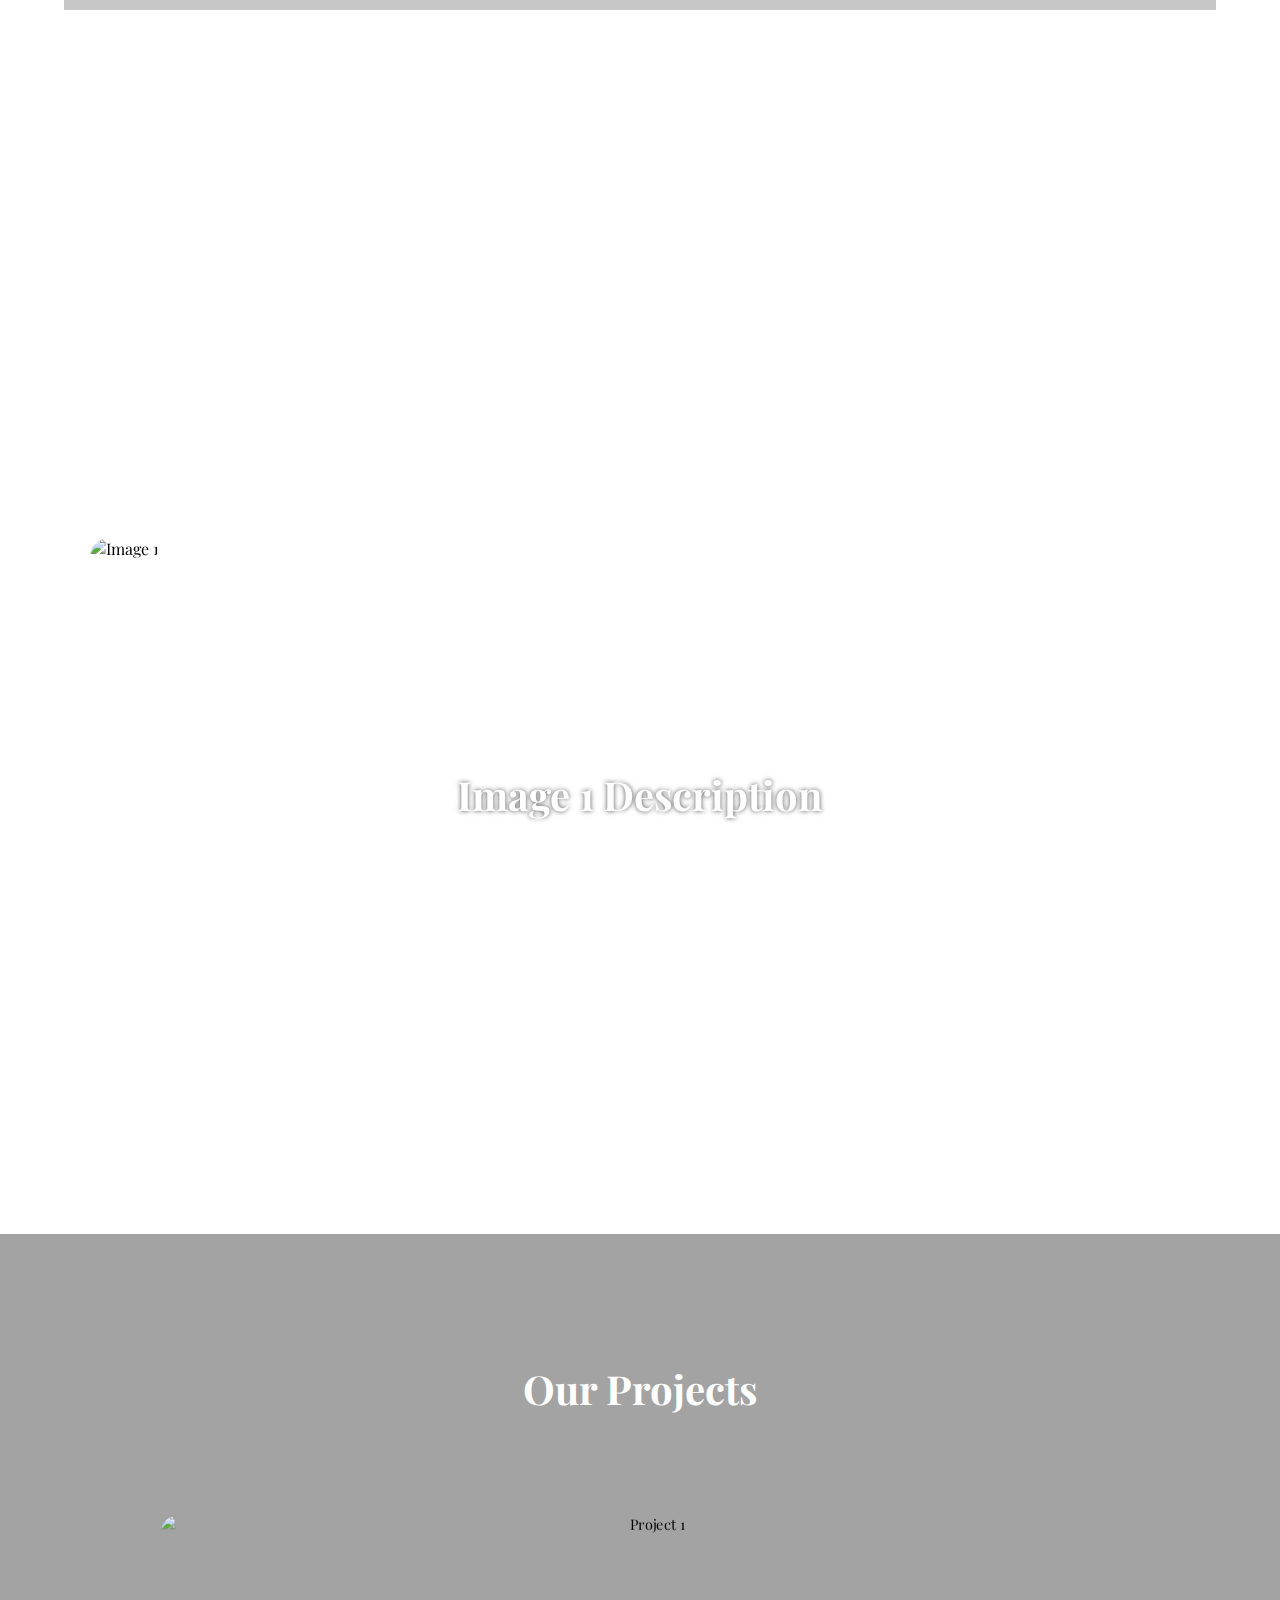
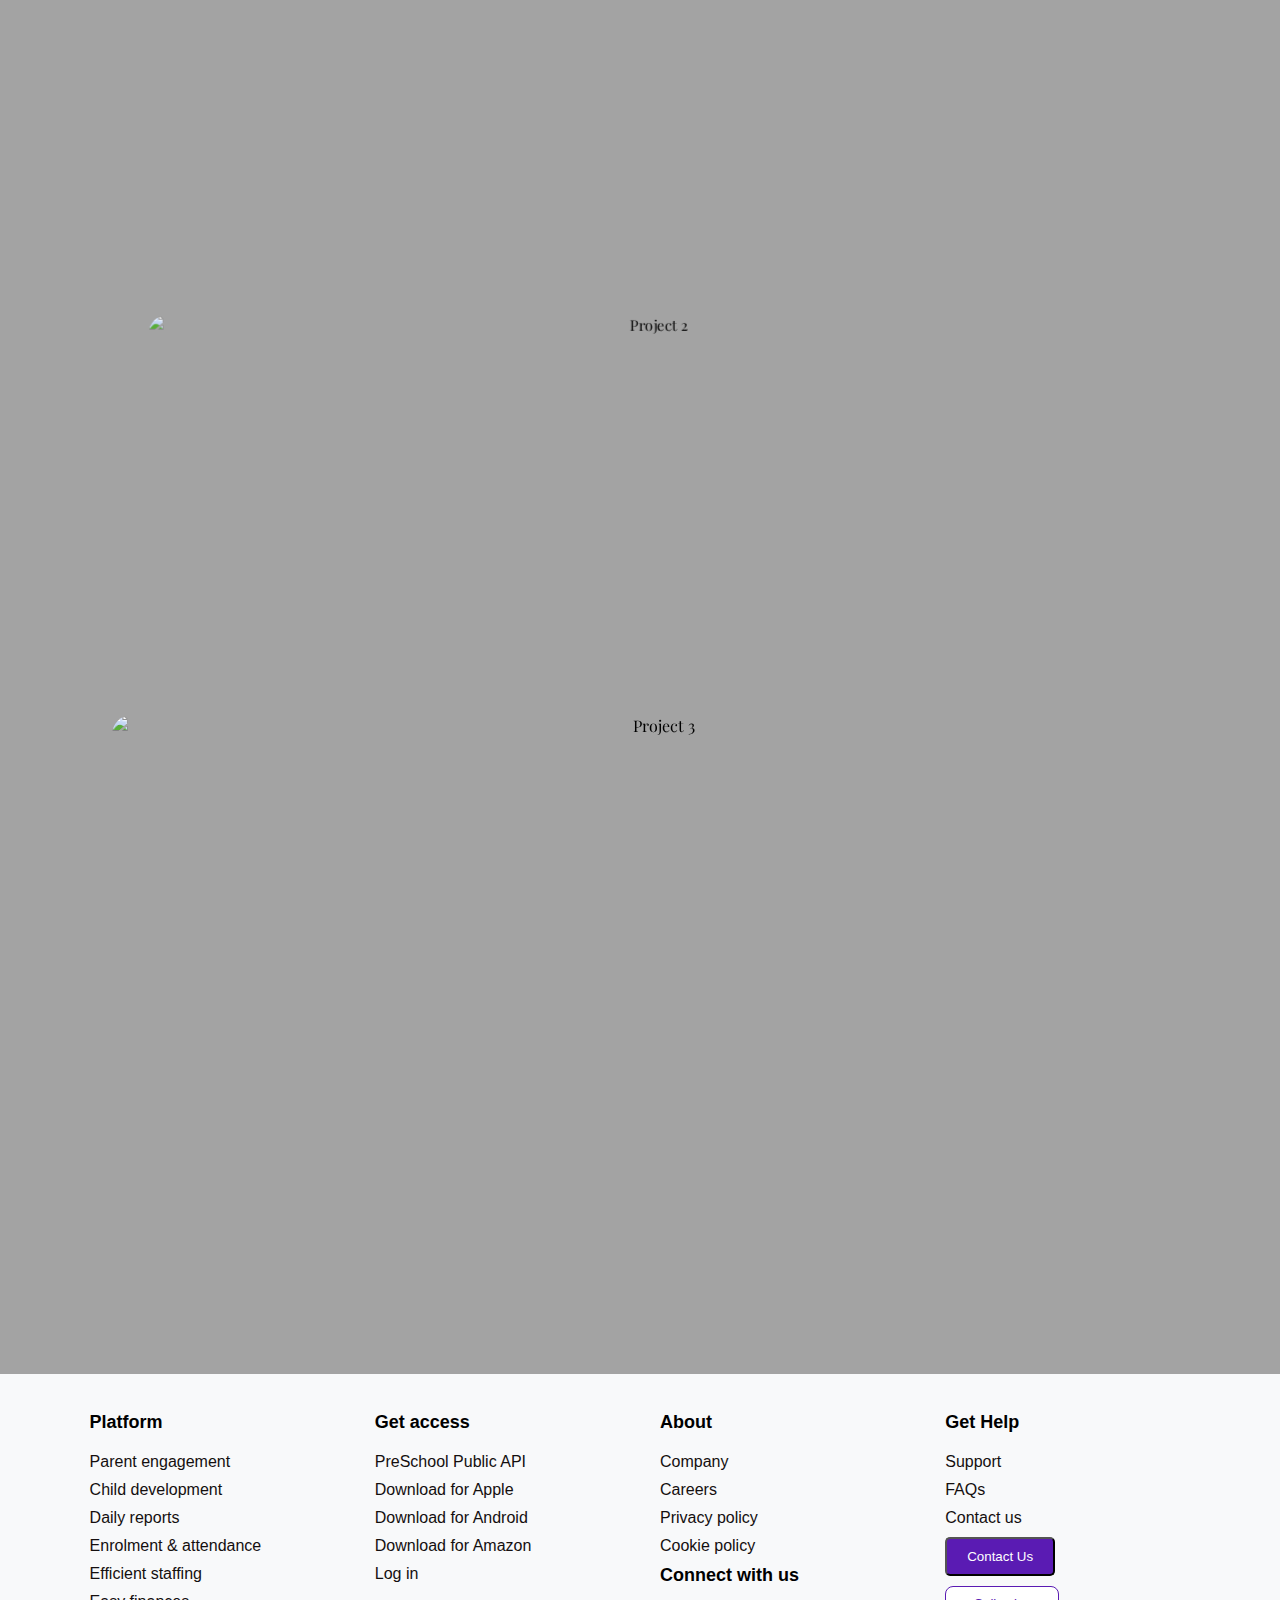
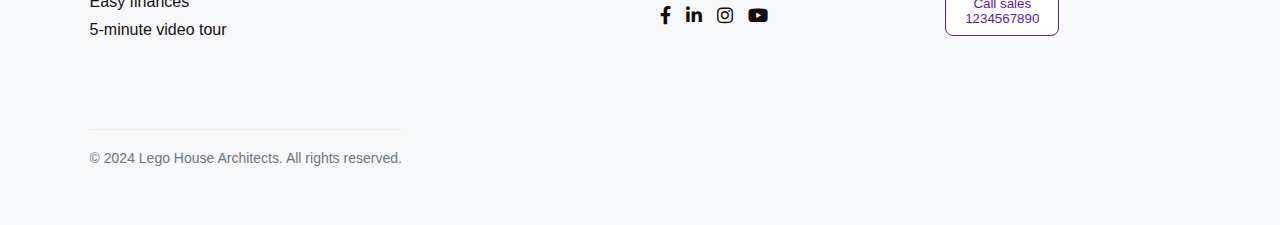
==== commit 5ad47096: "Completed project" ====
--- a/index.html
+++ b/index.html
@@ -41,7 +41,7 @@
           <a href="./index.html">Projects</a>
           <a href="./Stories/Stories.html">Stories</a>
           <a href="./Career/Career.html">Career</a>
-          <a href="./Stories/Stories.html">Contact</a>
+          <a href="./Contact/contact.html">Contact</a>
           <a href="./About/about.html">About Us</a>
         </div>
       </nav>
@@ -218,6 +218,8 @@
               <li><a href="#">Support</a></li>
               <li><a href="#">FAQs</a></li>
               <li><a href="#">Contact us</a></li>
+              <li><button class="contact-us-btn" href="#">Contact Us</button></li>
+              <li><button class="Call-sales" href="#">Call sales <br> 1234567890</button></li>
             </ul>
           </div>
         </div>
--- a/style.css
+++ b/style.css
@@ -163,7 +163,7 @@
 
 @media (max-width: 768px) {
   main {
-    height: 80vw;
+    height: 50vw;
 }
   .main {
     padding: 100px 20px;
@@ -204,6 +204,11 @@
     padding: 0;
   }
 
+}
+@media (max-width: 468px) {
+  main {
+    height: 80vw;
+}
 }
 
 /* Services */
@@ -327,7 +332,7 @@
   position: absolute;
   bottom: 0;
   right: 0;
-  top: 115px;
+  top: 109px;
 }
 
 
@@ -677,9 +682,10 @@
 /* Footer Styling */
 .footer {
   color: #000;
-  padding: 60px 20px;
+  padding: 3% 7%;
   text-align: left;
   background-color: #f8f9fa;
+  font-family: "Inter", sans-serif;
 }
 
 .container-footer {
@@ -755,6 +761,25 @@
   color: #6c757d;
   border-top: 1px solid #eaeaea;
 }
+.contact-us-btn {
+  background-color: #5a1bb3;
+  color: #fff;
+  padding: 10px 20px;
+  border-radius: 5px;
+  display: inline-block;
+  transition: background-color 0.3s ease;
+}
+
+.Call-sales {
+  display: inline-block;
+  border-radius: 8px;
+  border: 1px solid #5a1bb3;
+  padding: 9px 19px;
+  text-align: center;
+  text-decoration: none;
+  background-color: white;
+  color: #5a1bb3;
+}
 
 @media (max-width: 768px) {
   .container-footer {
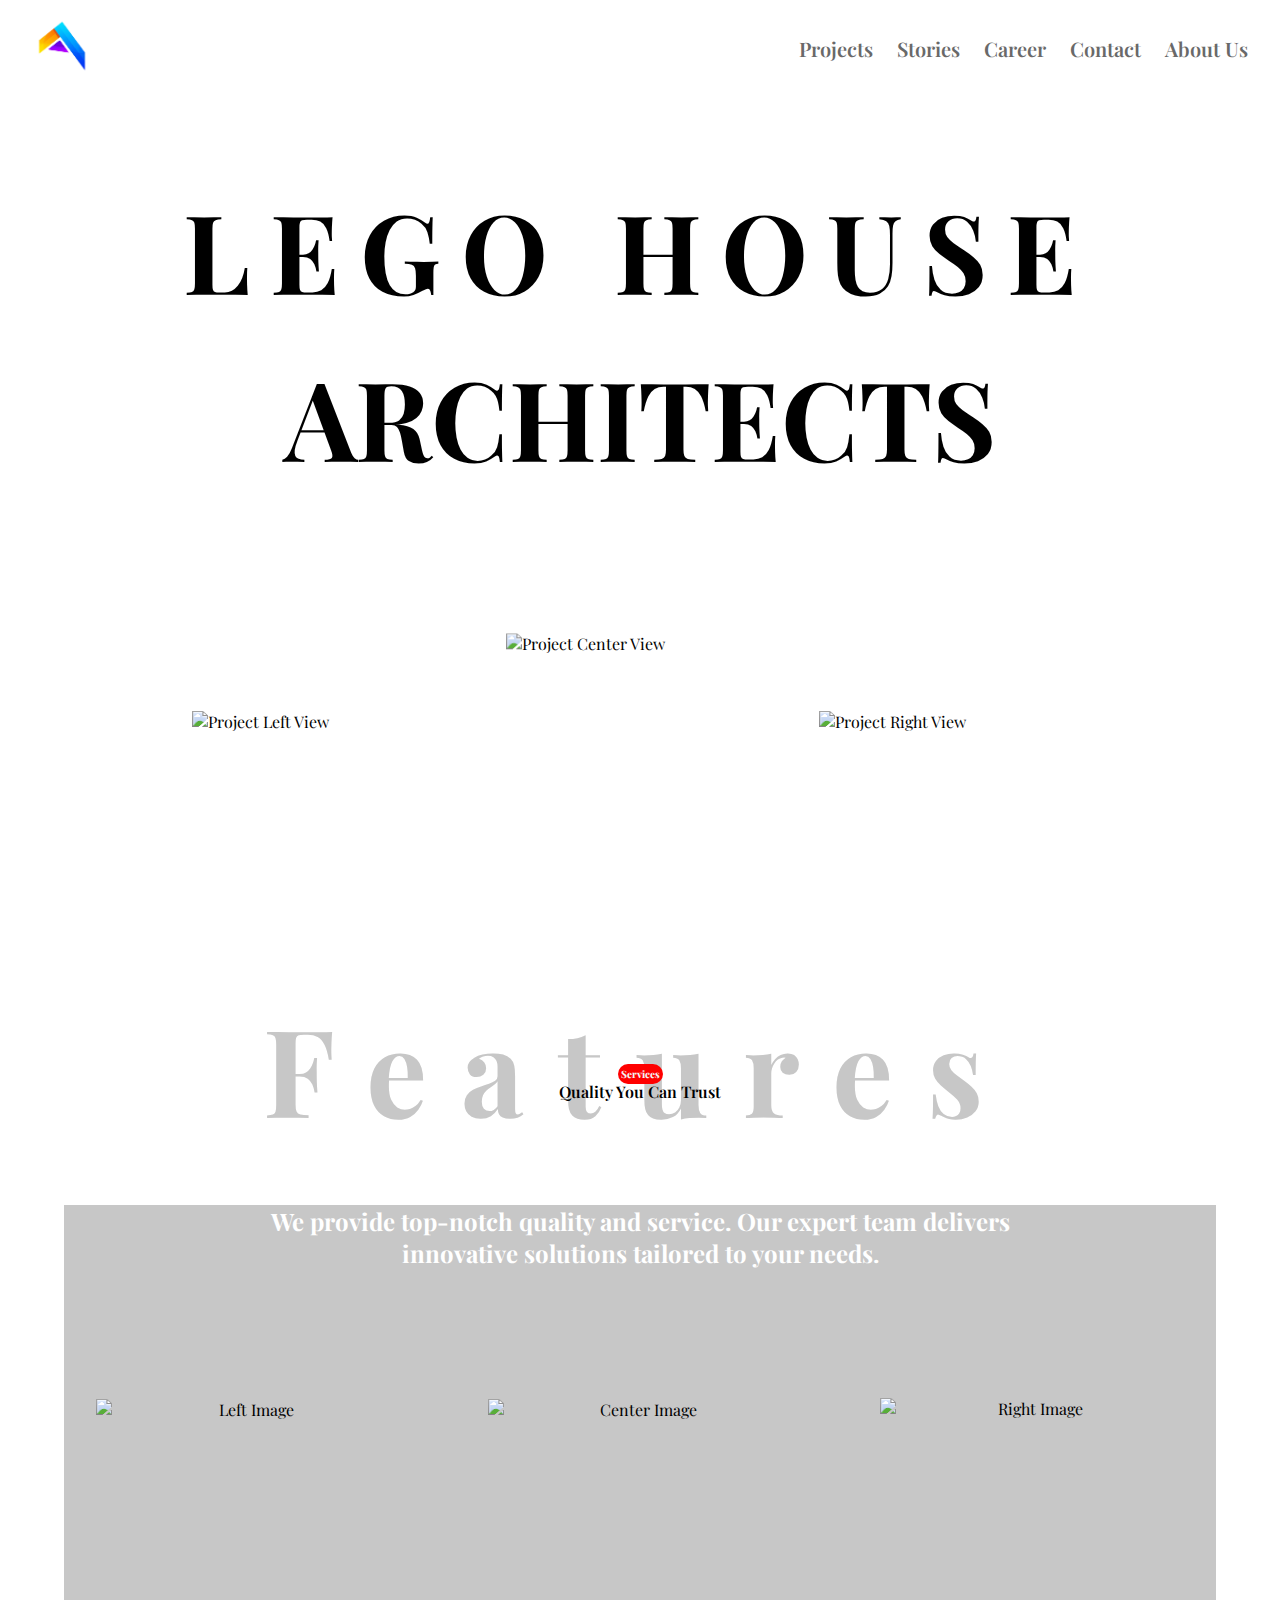
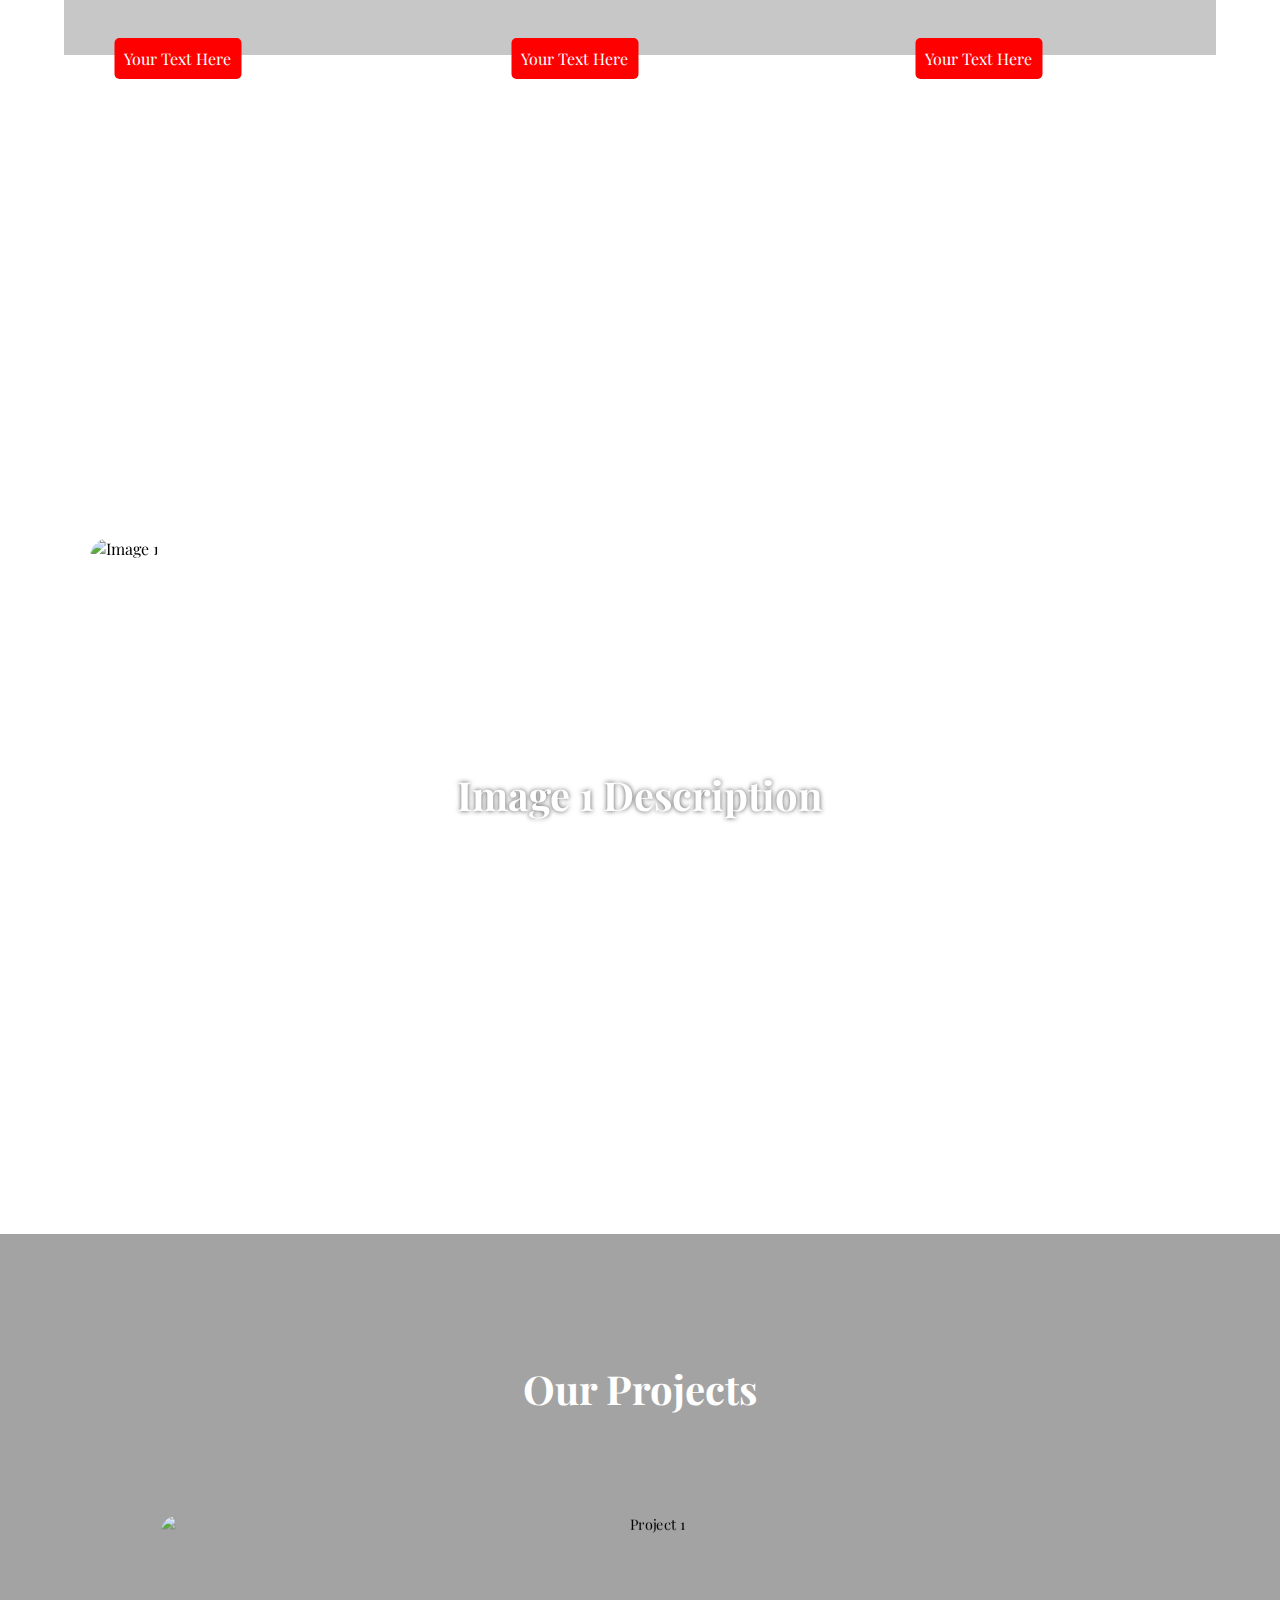
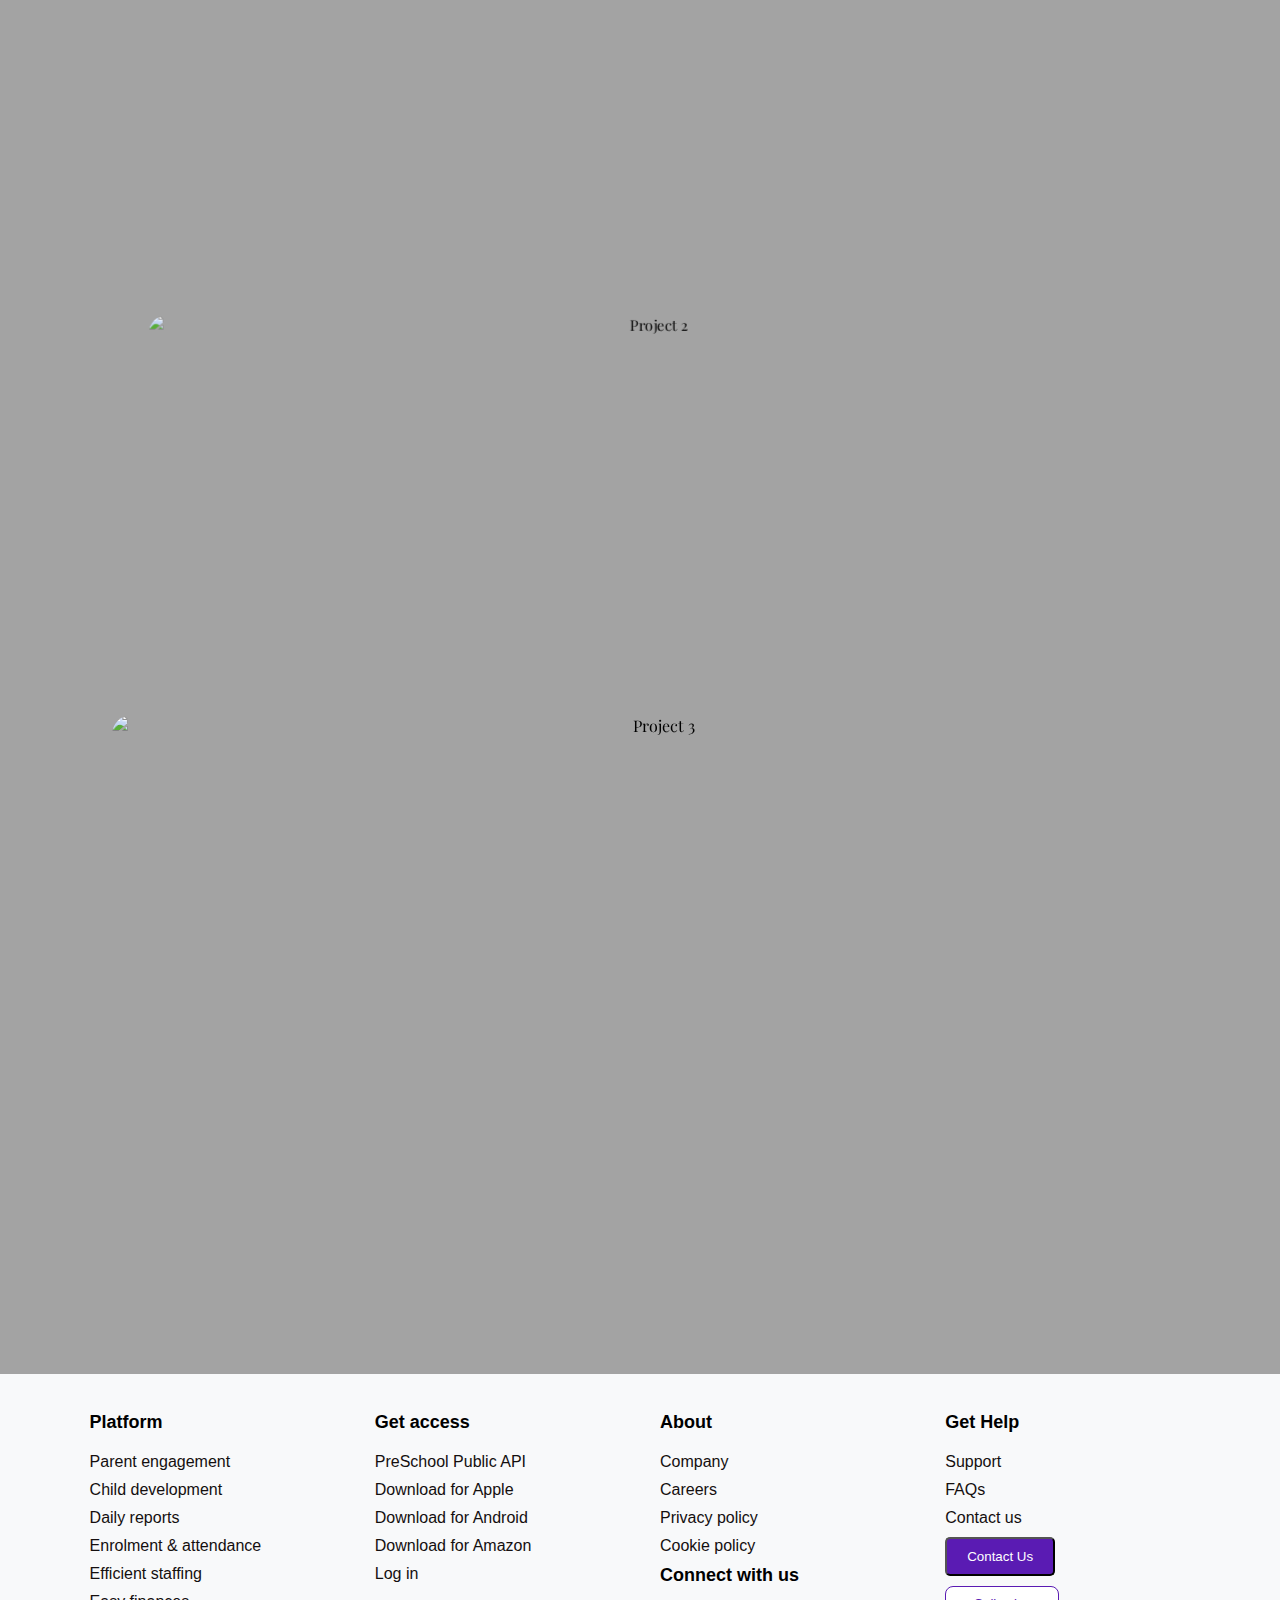
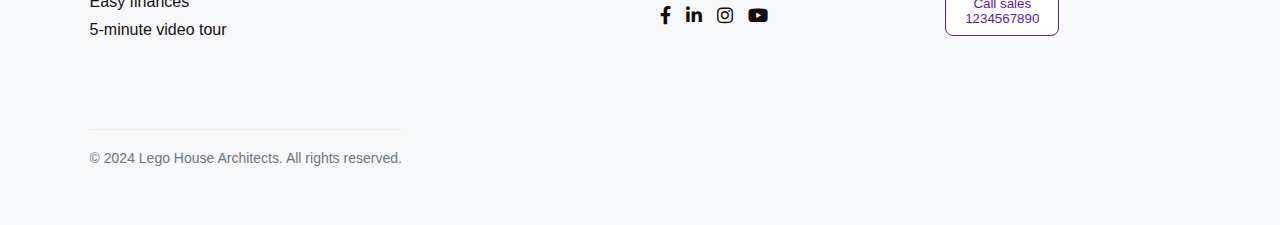
==== commit 5dd8a6c4: "Completed project" ====
--- a/index.html
+++ b/index.html
@@ -90,8 +90,11 @@
               <h1 class="animate-text" data-aos="fade-left" data-aos-duration="1000">We provide top-notch quality and service. Our expert team delivers <br> innovative solutions tailored to your needs.</h1>
               <div class="images">
                 <img class="image left-image" data-aos="fade-right" src="https://images.unsplash.com/photo-1727224280190-d7e55acb068e?w=400&auto=format&fit=crop&q=60&ixlib=rb-4.0.3&ixid=M3wxMjA3fDB8MHxmZWF0dXJlZC1waG90b3MtZmVlZHw2N3x8fGVufDB8fHx8fA%3D%3D" alt="Left Image" />
+                <div class="text-overlay-left" data-aos="fade-down" data-aos-duration="1000">Your Text Here</div>
                 <img class="image right-image" data-aos="fade-left" src="https://images.unsplash.com/photo-1727224280190-d7e55acb068e?w=400&auto=format&fit=crop&q=60&ixlib=rb-4.0.3&ixid=M3wxMjA3fDB8MHxmZWF0dXJlZC1waG90b3MtZmVlZHw2N3x8fGVufDB8fHx8fA%3D%3D" alt="Right Image" />
+                <div class="text-overlay-right" data-aos="fade-down" data-aos-duration="1000">Your Text Here</div>
                 <img class="image center-image" src="https://images.unsplash.com/photo-1727224280190-d7e55acb068e?w=400&auto=format&fit=crop&q=60&ixlib=rb-4.0.3&ixid=M3wxMjA3fDB8MHxmZWF0dXJlZC1waG90b3MtZmVlZHw2N3x8fGVufDB8fHx8fA%3D%3D" alt="Center Image" />
+                <div class="text-overlay-center" data-aos="fade-down" data-aos-duration="1000">Your Text Here</div>
               </div>
             </div>
           </section>
--- a/style.css
+++ b/style.css
@@ -5,11 +5,10 @@
 }
 
 body {
-  font-family: 'Playfair Display', serif;
+  font-family: "Playfair Display", serif;
   width: 100%;
   overflow-x: hidden;
 }
-
 
 /* Navbar */
 .navbar {
@@ -90,16 +89,16 @@
     font-size: 24px;
     color: #000;
   }
-  .menu{
+  .menu {
     min-height: 100vh;
     height: 100vh;
   }
 
   .menu a {
     padding: 8px 16px;
-    width: 100%; 
+    width: 100%;
     text-align: center;
-    transition: background-color 0.3s ease; 
+    transition: background-color 0.3s ease;
   }
 
   .menu a:hover {
@@ -164,7 +163,7 @@
 @media (max-width: 768px) {
   main {
     height: 50vw;
-}
+  }
   .main {
     padding: 100px 20px;
   }
@@ -173,23 +172,22 @@
     flex-direction: column;
     align-items: center;
     width: 100%;
-}
-
-.image-row {
+  }
+
+  .image-row {
     display: flex;
     justify-content: center;
     width: 100%;
     gap: 2px;
-}
-
-.image {
+  }
+
+  .image {
     width: 100%;
     max-width: 400px;
     margin-bottom: 2px;
     border-radius: 10px;
     object-fit: cover;
-}
-
+  }
 
   .main h1,
   .main h2 {
@@ -203,12 +201,11 @@
     margin: 0;
     padding: 0;
   }
-
 }
 @media (max-width: 468px) {
   main {
     height: 80vw;
-}
+  }
 }
 
 /* Services */
@@ -236,7 +233,7 @@
 .Services {
   font-size: 10px;
   background-color: red;
-  color: #F2F2F2;
+  color: #f2f2f2;
   font-weight: 800;
   border-radius: 2rem;
   display: inline-block;
@@ -282,7 +279,7 @@
 
 .container {
   position: relative;
-  height: 40vh;
+  height: 50vh;
   width: 80vw;
   display: flex;
   flex-direction: column;
@@ -290,7 +287,7 @@
   align-items: center;
 }
 
-.animate-text{
+.animate-text {
   font-size: 1.5rem;
   color: white;
 }
@@ -319,6 +316,18 @@
   left: 0;
   top: 110px;
 }
+.text-overlay-left {
+  position: absolute;
+  bottom: -24px;
+  left: 7.5%;
+  transform: translateX(-50%);
+  padding: 10px;
+  background-color: red;
+  color: white;
+  font-size: 1rem;
+  border-radius: 5px;
+  text-align: center;
+}
 
 .image.center-image {
   position: absolute;
@@ -328,12 +337,37 @@
   top: 110px;
 }
 
+.text-overlay-center {
+  position: absolute;
+  bottom: -24px;
+  left: 44%;
+  transform: translateX(-50%);
+  padding: 10px;
+  background-color: red;
+  color: white;
+  font-size: 1rem;
+  border-radius: 5px;
+  text-align: center;
+}
+
 .image.right-image {
   position: absolute;
   bottom: 0;
   right: 0;
   top: 109px;
 }
+.text-overlay-right {
+  position: absolute;
+  bottom: -24px;
+  right: 7.2%;
+  transform: translateX(-50%);
+  padding: 10px;
+  background-color: red;
+  color: white;
+  font-size: 1rem;
+  border-radius: 5px;
+  text-align: center;
+}
 
 
 .container-img {
@@ -345,11 +379,14 @@
   .services-con {
     position: relative;
     overflow: visible;
-}
+  }
+  .text-overlay-left, .text-overlay-center, .text-overlay-right {
+    visibility: hidden;
+  }
   .services-section {
     padding: 62px 5px;
     background-color: transparent;
-    height: 75vh
+    height: 75vh;
   }
 
   .services-section h2 {
@@ -372,7 +409,7 @@
   .container {
     width: 90vw;
   }
-  .animate-text{
+  .animate-text {
     font-size: 1rem;
     color: white;
   }
@@ -385,13 +422,17 @@
 
 @media (max-width: 480px) {
   .services-section {
-    min-height: 65vh;
-    background-color: transparent;
+    min-height: 132vh;
+    background-color: #c7c7c7;
+  }
+  .text-overlay-left, .text-overlay-center, .text-overlay-right {
+    visibility: hidden;
   }
 
   .services-section h2 {
-    font-size: 2.4rem;
     letter-spacing: 6px;
+    color: #f0f0f0;
+    margin: 2% 0 0 0;
   }
 
   .feature-title {
@@ -408,41 +449,39 @@
     width: 100%;
   }
 
+
   .container {
     width: 100vw;
     padding: 10px;
   }
-  .animate-text{
-    font-size: 0.8rem;
-    color: white;
-  }
-
-  .images {
-    flex-direction: row;
-    justify-content: center;
-    align-items: center;
-    gap: 10px;
-    width: 100%;
-    padding: 10px 0;
+  .animate-text {
+    font-size: 0;
   }
 
   .image {
-    max-width: 33%;
-    max-height: 60%;
+    max-width: 90%; 
+    max-height: auto;
+    transition: transform 1s; 
+    margin: 5% 1% 5% 1%; 
+    display: block;
+  }
+  
+  .image.left-image {
     position: static;
-    margin: 0 auto;
-  }
-
-  .left-image,
-  .center-image,
-  .right-image {
-    position: relative;
-    top: auto;
-    left: auto;
-    transform: none;
-  }
-}
-
+    margin: 20px;
+  }
+  
+  .image.center-image {
+    position: static;
+    margin: 20px -37%;
+  }
+  
+  .image.right-image {
+    position: static;
+    margin: 20px;
+  }
+  
+}
 
 .wrapp {
   position: relative;
@@ -526,7 +565,7 @@
   }
 
   .image-text {
-    font-size: 2em; 
+    font-size: 2em;
   }
 }
 
@@ -547,6 +586,15 @@
 }
 
 @media (max-width: 480px) {
+  .wrapp {
+    position: relative;
+    width: 100vw;
+    height: auto;
+    padding: 0 20px;
+    z-index: 1;
+    margin: 2rem 0 2rem;
+  }
+
   .image-text {
     font-size: 1.2em;
   }
@@ -559,7 +607,7 @@
   background-color: #a3a3a3;
 }
 
-.projects-section h2{
+.projects-section h2 {
   color: white;
   font-size: 2.5rem;
 }
@@ -631,8 +679,6 @@
   margin-top: 50px;
 }
 
-
-
 /* Tablet Styles */
 @media (max-width: 768px) {
   .cards {
@@ -649,14 +695,14 @@
   .section-card {
     padding-bottom: 10px;
     padding-top: 11px;
-}
+  }
   .cards {
     width: 95%;
   }
   .cards_el {
     width: 100%;
     height: 300px;
-}
+  }
 
   .cards_el-wrapp {
     padding: 5px;
@@ -812,6 +858,6 @@
   }
 
   .footer-bottom {
-    font-size: 12px; 
-  }
-}
+    font-size: 12px;
+  }
+}
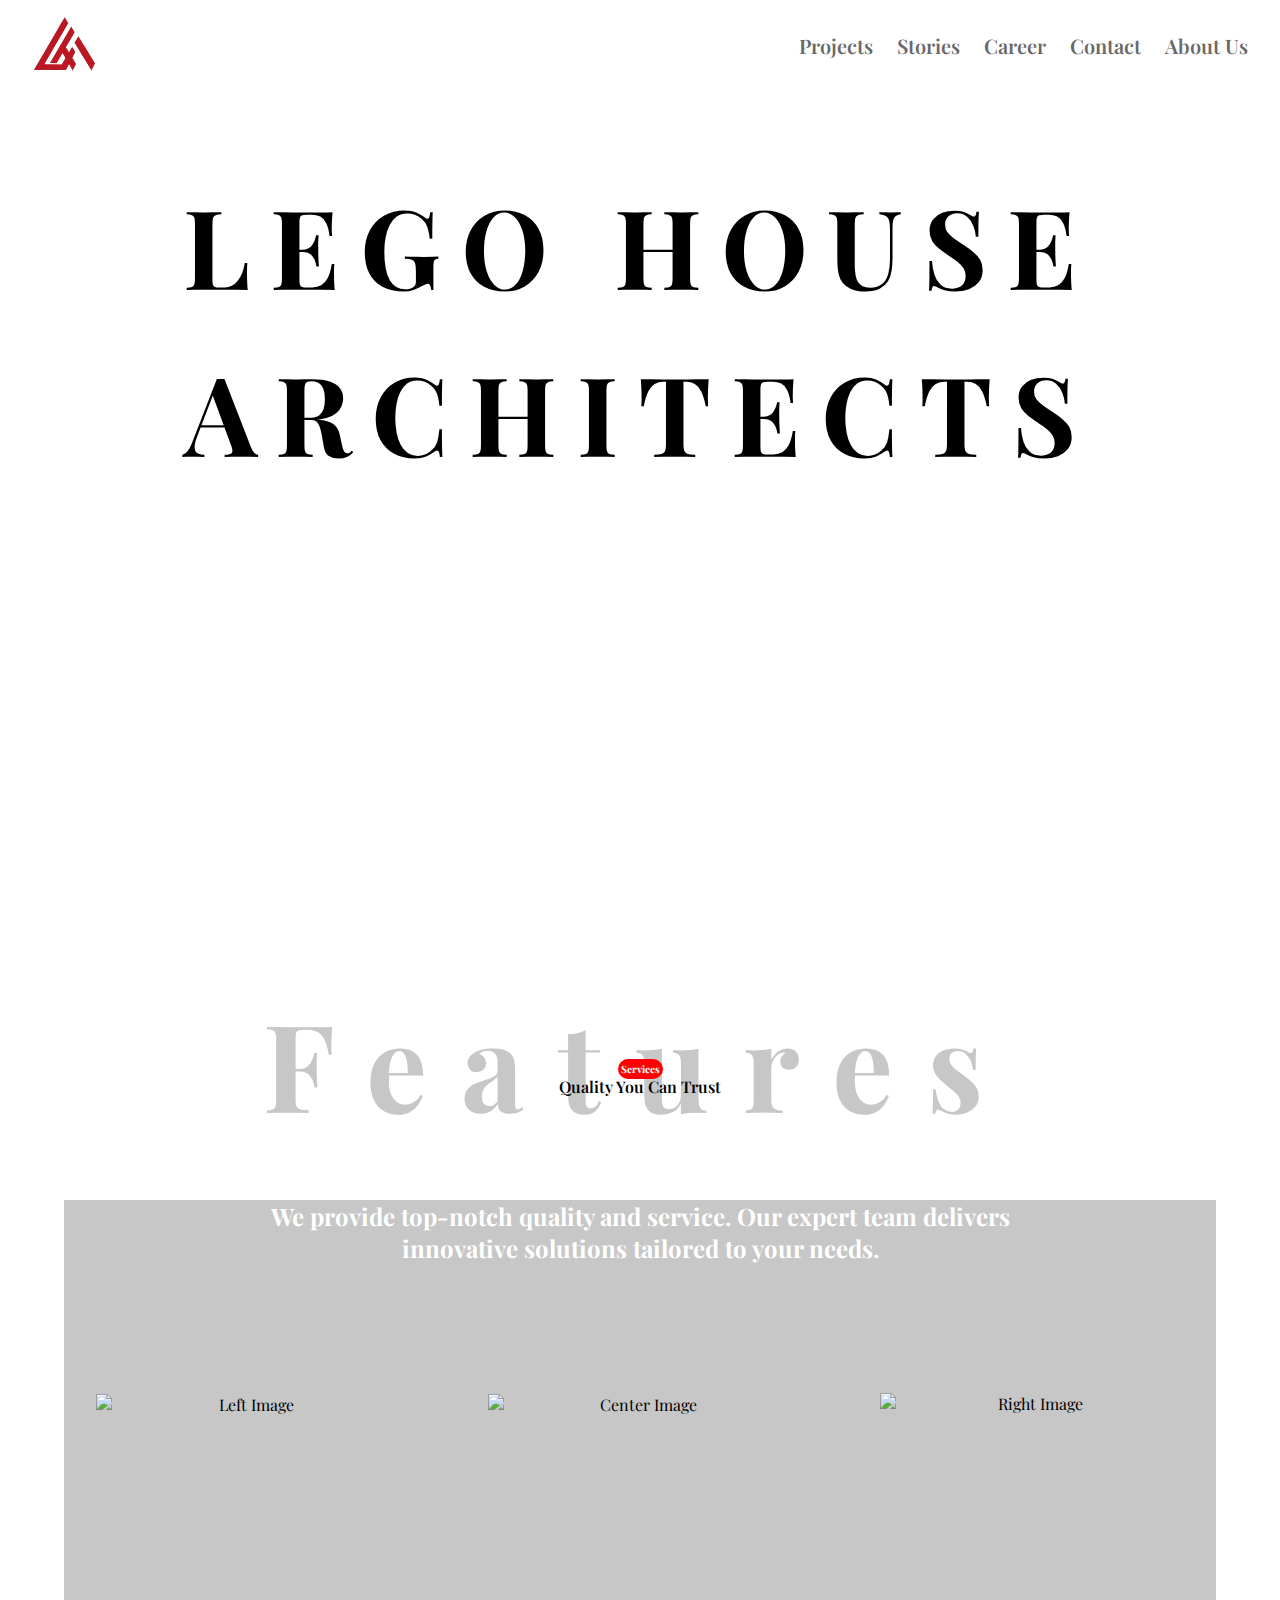
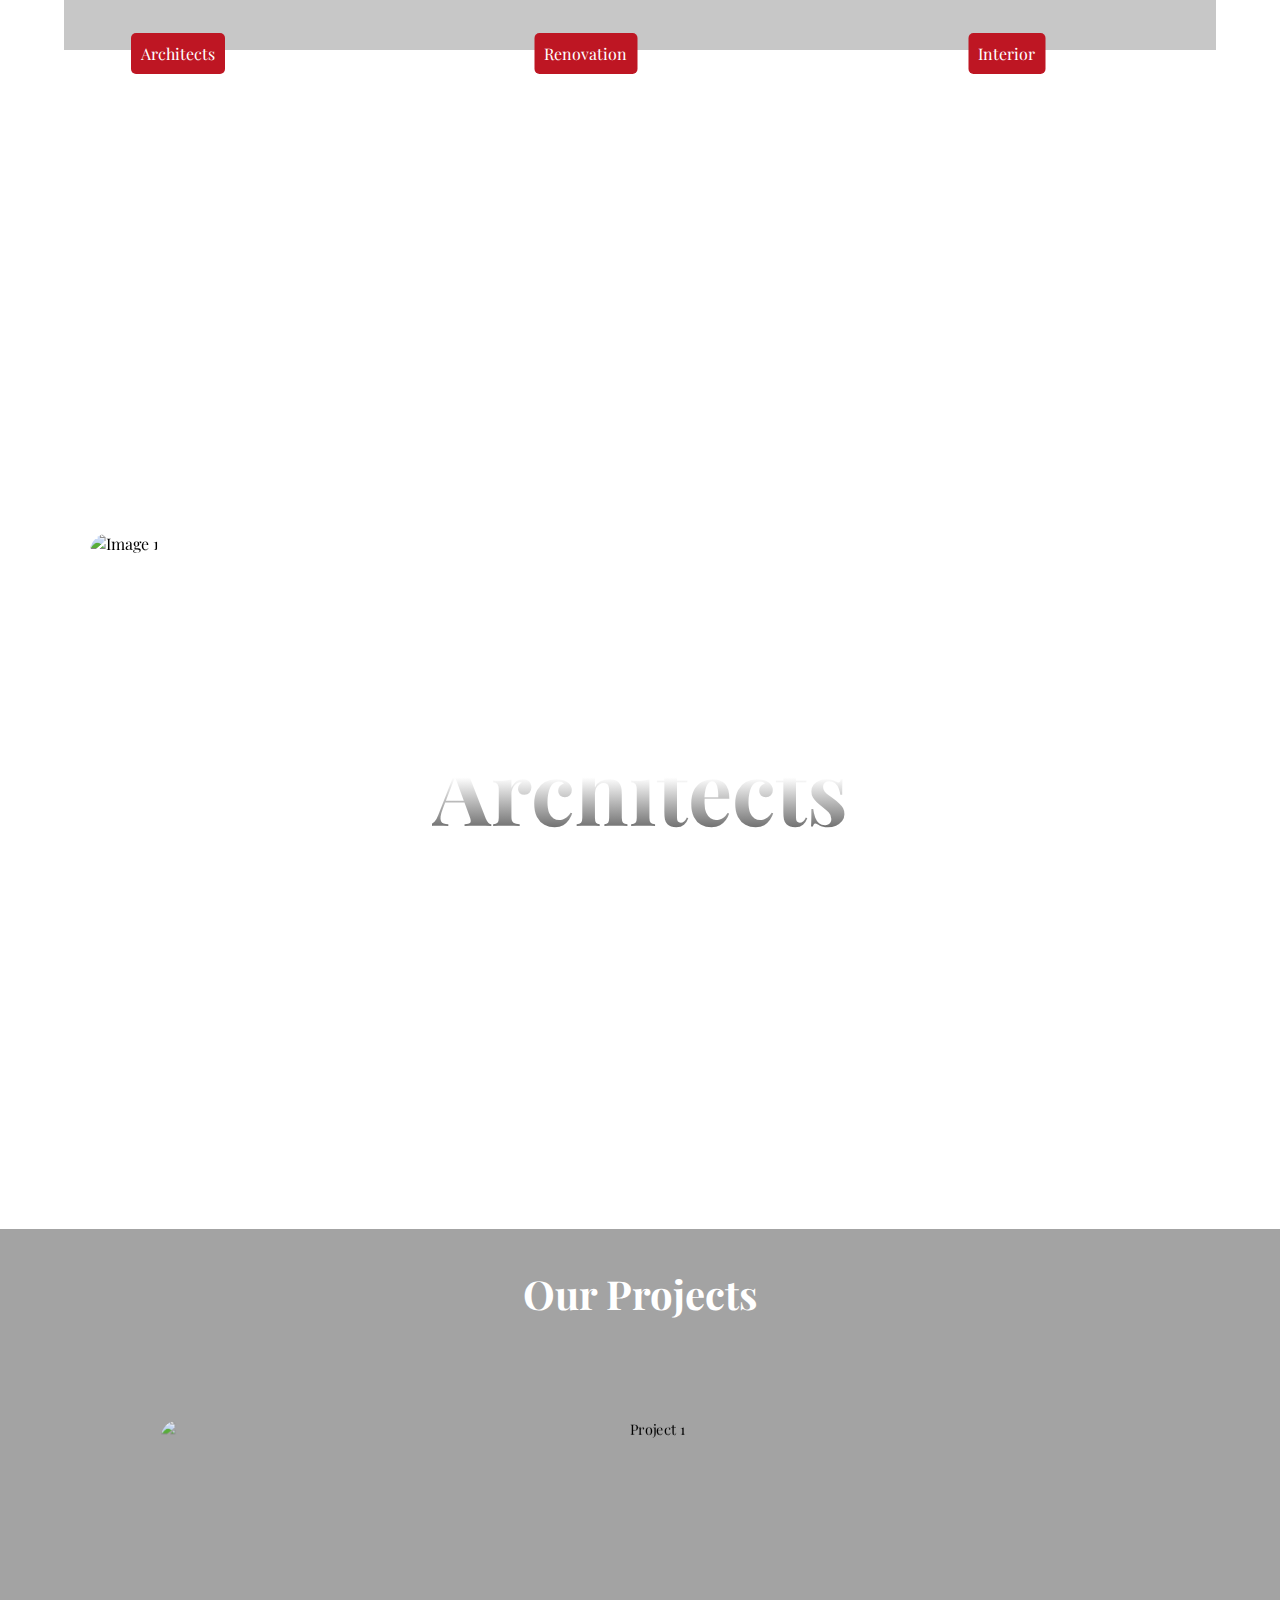
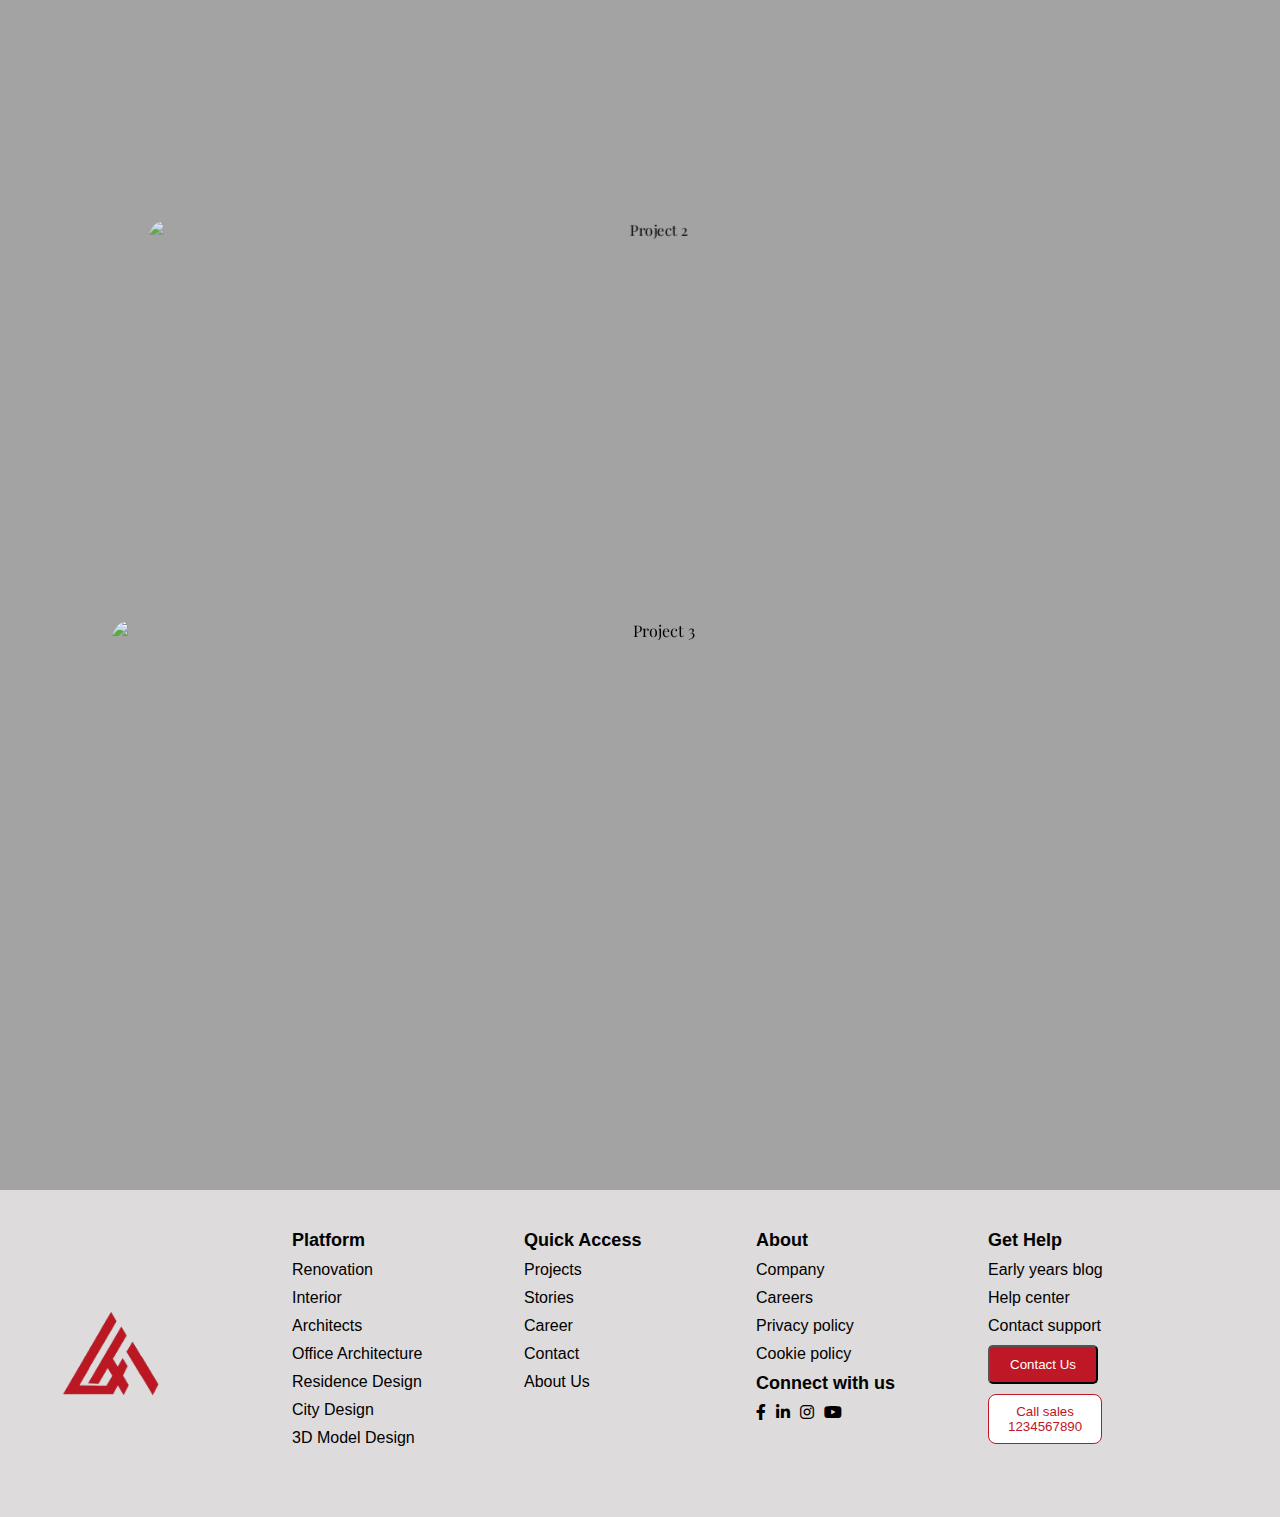
==== commit 214c86df: "Completed project" ====
--- a/index.html
+++ b/index.html
@@ -24,14 +24,14 @@
     <script src="https://cdnjs.cloudflare.com/ajax/libs/aos/2.3.1/aos.js"></script>
 
     <link rel="stylesheet" href="style.css" />
-    <link rel="icon" href="img/favicon.ico" type="image/x-icon" />
+    <link rel="icon" href="./img/icon.png" sizes="64x64" type="image/x-icon" />
   </head>
   <body>
     <!-- Navbar -->
     <header>
       <nav class="navbar" aria-label="Primary navigation">
         <div class="logo">
-          <img src="img/rb_2226.png" alt="Lego House Architects Logo" />
+          <img src="./img/icon.png" alt="Lego House Architects Logo" />
         </div>
         <div class="menu-toggle" id="menuToggle">
           <i class="fas fa-bars" id="hamburger"></i>
@@ -56,19 +56,19 @@
       <div class="image-container">
         <img
           class="image-left"
-          src="https://images.unsplash.com/photo-1714730565937-e877f820437b?w=400&auto=format&fit=crop&q=60&ixlib=rb-4.0.3&ixid=M3wxMjA3fDB8MHxmZWF0dXJlZC1waG90b3MtZmVlZHwyOXx8fGVufDB8fHx8fA%3D%3D"
+          src="https://s3-alpha-sig.figma.com/img/1960/9996/4087f9bad6f1a77905562c64786da6c7?Expires=1731888000&Key-Pair-Id=APKAQ4GOSFWCVNEHN3O4&Signature=[base64]~gKsyDHHZEw-3CSuWDhFcUsW1OiBum1XPv4r5UXQsg9TPvCzrkHcwyXJKhNxGgsSY2zVyPxbLQ__"
           alt="Project Left View"
           
         />
         <img
           class="image-center"
-          src="https://images.unsplash.com/photo-1729429699438-a368290c581d?w=400&auto=format&fit=crop&q=60&ixlib=rb-4.0.3&ixid=M3wxMjA3fDB8MHxmZWF0dXJlZC1waG90b3MtZmVlZHw5fHx8ZW58MHx8fHx8"
+          src="https://s3-alpha-sig.figma.com/img/e7d1/825e/21bbab49245dab8aa0e1974262f13b65?Expires=1731888000&Key-Pair-Id=APKAQ4GOSFWCVNEHN3O4&Signature=ana6Ib7N-okxsSBrlcpid1OJJzxdBzaoc--nRS3fesSpdUB1ZHsJU01MkrCkVRN8jLU3Veg7j-qjuUJPRL1HCzdDcY0uzdP9UaKvvV-xmIL8mCAk9U3gXreXM2zLxzFI28BsoTr3KR3ncnQawtD8R-jaea-v5D1a3RMc-HYpmljfGh-fLSw~yL5PSCGbF370mLemhO9MEk9ihhR2QrrFdPqD1k3PX-3oHrra-Qfi7cPNTCY0EoWrB53N-yi2SuJ7N67XOmbkBaPCCe1IuVWjZ7cZBaQ~jxnPUg9lAdyXRsSnJxrm3JZim2RSi7-p~KzR5bmqRNP1u4mBctaB0pSCfA__"
           alt="Project Center View"
           
         />
         <img
           class="image-right"
-          src="https://images.unsplash.com/photo-1729434228800-846f37e3f13e?w=400&auto=format&fit=crop&q=60&ixlib=rb-4.0.3&ixid=M3wxMjA3fDB8MHxmZWF0dXJlZC1waG90b3MtZmVlZHw4fHx8ZW58MHx8fHx8"
+          src="https://s3-alpha-sig.figma.com/img/bc51/6498/1f9425eea1e4f88969cea6cc4e5943a3?Expires=1731888000&Key-Pair-Id=APKAQ4GOSFWCVNEHN3O4&Signature=XfbAJanzOvTsPdBwMgHh07Kcb9T8q3xdaNkOKXgT9Zr21RT0g5HU8~TZTAWhtEDD8aO2iz9DEQB2al891irBnuQIUi11sWF7BWz149XG4IJhiADLTXvEByvajKJ3Z0arsO1qhCBdn9w-gGG~M7aCy2e4nZ1wY6PPaALh4yuwbovHUyg6u~seOLVTlN3KILAZMY-zK4m70tde976aEMizaZHsTxdmZwpc3rcCnQogvHhACrTE6tCmn~oueCeBtA9vCsA0-vbWzNtb4LT6XM7nT161lLAaCej~9TgqA4V4gytEaT6WxEovXTpS4hSllPKVY83KjiF9qJar6xiVYbNEyg__"
           alt="Project Right View"
           
         />
@@ -89,12 +89,12 @@
             <div class="container">
               <h1 class="animate-text" data-aos="fade-left" data-aos-duration="1000">We provide top-notch quality and service. Our expert team delivers <br> innovative solutions tailored to your needs.</h1>
               <div class="images">
-                <img class="image left-image" data-aos="fade-right" src="https://images.unsplash.com/photo-1727224280190-d7e55acb068e?w=400&auto=format&fit=crop&q=60&ixlib=rb-4.0.3&ixid=M3wxMjA3fDB8MHxmZWF0dXJlZC1waG90b3MtZmVlZHw2N3x8fGVufDB8fHx8fA%3D%3D" alt="Left Image" />
-                <div class="text-overlay-left" data-aos="fade-down" data-aos-duration="1000">Your Text Here</div>
-                <img class="image right-image" data-aos="fade-left" src="https://images.unsplash.com/photo-1727224280190-d7e55acb068e?w=400&auto=format&fit=crop&q=60&ixlib=rb-4.0.3&ixid=M3wxMjA3fDB8MHxmZWF0dXJlZC1waG90b3MtZmVlZHw2N3x8fGVufDB8fHx8fA%3D%3D" alt="Right Image" />
-                <div class="text-overlay-right" data-aos="fade-down" data-aos-duration="1000">Your Text Here</div>
-                <img class="image center-image" src="https://images.unsplash.com/photo-1727224280190-d7e55acb068e?w=400&auto=format&fit=crop&q=60&ixlib=rb-4.0.3&ixid=M3wxMjA3fDB8MHxmZWF0dXJlZC1waG90b3MtZmVlZHw2N3x8fGVufDB8fHx8fA%3D%3D" alt="Center Image" />
-                <div class="text-overlay-center" data-aos="fade-down" data-aos-duration="1000">Your Text Here</div>
+                <img class="image left-image" data-aos="fade-right" src="https://s3-alpha-sig.figma.com/img/2074/3351/d0056c0c5c286175e5e452d092e604ec?Expires=1731888000&Key-Pair-Id=APKAQ4GOSFWCVNEHN3O4&Signature=KoEtaYwpbFZ1U6ba9KOgbKcsqYY82Fd1KveZnZ4VCQ~vHaQc5LQxbd70HsxZ2ScpbtAPLQ0Y71BeZCL-KW~aNbErxPYLWFFamUCGtHfM77orLzqoCUzKkX9Fw2dVcAbdsk0AovecmxRHXBfUIISJZGGnQd0a2-cjloCmZ9o6FqaPWoRGYbv3~krNdXKc7kGwvBJh8gYC06Ro8v6hG1Rnz0OCF24qcubc3PMFrviUX7UYszrz1~Mu760i0zXfXImvetyrjIaXJsqBlpdTBHiZLvym3dnRXOnHR0dz~6djW5eHbZ5c839eH7gP3QqZB7KA-bTojeKE1Kileb-ROap0oA__" alt="Left Image" />
+                <div class="text-overlay-left" data-aos="fade-down" data-aos-duration="1000">Architects</div>
+                <img class="image right-image" data-aos="fade-left" src="https://s3-alpha-sig.figma.com/img/0431/ea67/d3d1dfa86e5409713a7fbd573599496f?Expires=1731888000&Key-Pair-Id=APKAQ4GOSFWCVNEHN3O4&Signature=Cni7HY7ex6An3W9vs7ICtYk27Q~SpuxhEuXY41cAUvSxg3zwX5P72SDKk~n6HiOm6Ki~jyZ6etEQ5Pfw6XQMGunR2TeRXx9xmIflqhk~7H-Vy~M3P8bgqN4EZSB58FHFTdiclt43l1yH0ldZZmfiYMgv8LRA3IODfH-Hk0jJ~hfMoUZxTwR2h0-tfqRt1bOV5vS~IXLY6CDKK~3hMf857sIfWOVapgBabiKrjqiy5iJBzWHBNdkobBdzcXCud8RTo9ndx35OvkdMnQ9dvmxDPbdaRW~20YOGhePQ4CtY~NYPhRFM~yaPs7WEujKQd9C29V4XEQDw4OHbhifHBdta7w__" alt="Right Image" />
+                <div class="text-overlay-right" data-aos="fade-down" data-aos-duration="1000">Interior</div>
+                <img class="image center-image" src="https://s3-alpha-sig.figma.com/img/dcc8/71a6/c66cf0c9a7a9621b0f9ff9ad9d2a90fc?Expires=1731888000&Key-Pair-Id=APKAQ4GOSFWCVNEHN3O4&Signature=[base64]~bgm2xLlupjKyWHakCyb2gfTSqJQemR~goju2P8GTy0GhzR25YCzYRjH~UQNf9FLwXUE-eCgXO1hOkqw3Wv370KdXh63aPtYSG38~9xHvRVAB0JpRDg__" alt="Center Image" />
+                <div class="text-overlay-center" data-aos="fade-down" data-aos-duration="1000">Renovation</div>
               </div>
             </div>
           </section>
@@ -109,16 +109,16 @@
           <div class="work_right-b1">
             <div class="work-photo">
               <div class="work-photo-item active" title="1" data-text="Image 1 Description">
-                <img src="https://images.unsplash.com/photo-1729541023006-43a8762a03cb?q=80&w=1469&auto=format&fit=crop&ixlib=rb-4.0.3&ixid=M3wxMjA3fDB8MHxwaG90by1wYWdlfHx8fGVufDB8fHx8fA%3D%3D" alt="Image 1">
-                <div class="image-text">Image 1 Description</div>
+                <img src="https://s3-alpha-sig.figma.com/img/b51e/4dd6/53e8392179fdc07a5a61aa129825beb9?Expires=1731888000&Key-Pair-Id=APKAQ4GOSFWCVNEHN3O4&Signature=nhE1xIagAggBsDBitqNJhdkjawNbHecMzzLIJ9MZAUkZPPDvoHV2L9XWfO9HyXbNS3SpCk3a6x-K8aVyqOaVX5KUVZYt2ijOwqrAY-04ang2Fm7BBK8GvgcNFxgvGTflWeXMe1UZI7p4wLb6moEQ0pV148Um8DwACiJhM5ZNi1pBu~cDnRD8pXI8I47peACn6HY723T-eRdlbb4A0K9D5qnbTlv53KKKebwiK034HJbGMZvXUP~xjhJgRouG8iLKtLJojeISQ-T0jK7-DLTSgFUEpVH~CWq~ZBVM7UueSNL1Mf5Zv8CmmFb41r2KbXhyoB7XhDYozidkZ5rAoOWGeQ__" alt="Image 1">
+                <div class="image-text">Architects </div>
               </div>
               <div class="work-photo-item" title="2" data-text="Image 2 Description">
-                <img src="https://images.unsplash.com/photo-1729644302972-04851817e5a9?w=400&auto=format&fit=crop&q=60&ixlib=rb-4.0.3&ixid=M3wxMjA3fDB8MHxmZWF0dXJlZC1waG90b3MtZmVlZHwxNnx8fGVufDB8fHx8fA%3D%3D" alt="Image 2">
-                <div class="image-text">Image 2 Description</div>
+                <img src="https://s3-alpha-sig.figma.com/img/0431/ea67/d3d1dfa86e5409713a7fbd573599496f?Expires=1731888000&Key-Pair-Id=APKAQ4GOSFWCVNEHN3O4&Signature=Cni7HY7ex6An3W9vs7ICtYk27Q~SpuxhEuXY41cAUvSxg3zwX5P72SDKk~n6HiOm6Ki~jyZ6etEQ5Pfw6XQMGunR2TeRXx9xmIflqhk~7H-Vy~M3P8bgqN4EZSB58FHFTdiclt43l1yH0ldZZmfiYMgv8LRA3IODfH-Hk0jJ~hfMoUZxTwR2h0-tfqRt1bOV5vS~IXLY6CDKK~3hMf857sIfWOVapgBabiKrjqiy5iJBzWHBNdkobBdzcXCud8RTo9ndx35OvkdMnQ9dvmxDPbdaRW~20YOGhePQ4CtY~NYPhRFM~yaPs7WEujKQd9C29V4XEQDw4OHbhifHBdta7w__" alt="Image 2">
+                <div class="image-text">Interior</div>
               </div>
               <div class="work-photo-item" title="3" data-text="Image 3 Description">
-                <img src="https://images.unsplash.com/photo-1719937206094-8de79c912f40?w=400&auto=format&fit=crop&q=60&ixlib=rb-4.0.3&ixid=M3wxMjA3fDF8MHxmZWF0dXJlZC1waG90b3MtZmVlZHwyMXx8fGVufDB8fHx8fA%3D%3D" alt="Image 3">
-                <div class="image-text">Image 3 Description</div>
+                <img src="https://s3-alpha-sig.figma.com/img/e7f5/3cf8/4a13ff2bbe9649e4cc5838394b87f973?Expires=1731888000&Key-Pair-Id=APKAQ4GOSFWCVNEHN3O4&Signature=lU~lB4asyD-SiGo-mdZyUH-xXYd2kyro7Hg4ImyXTzk7-Hmwb99Q1PNSt7PWRC414PIx~3s4jhrmah1armzBxDGqnKyfDtEXubkbI8egXxV2C4bSlHPWIBXfZZB-emG6Nb45wmzBDnUd9citDm48X0WSPi5N3LBW02G971mNGmaVnVO5Uj6huI9RWJIFSDhcWDodCRyVVJ6-~u67W3A0bfbx0jgqsOQ-GnBe-Pqa1Wdn~Mv9ZDoOf0ITwul9NcpoYONMijlt3MHfTTvmLg1769x4WTW0iVsIwA9duP-OEJnp7CuNDEWXJmRP8-IlmWYEkHtWpgghFukaXBwBH8RYMw__" alt="Image 3">
+                <div class="image-text">Renovation</div>
               </div>
             </div>
           </div>
@@ -137,7 +137,7 @@
             <div class="cards_el">
               <div class="cards_el-wrapp">
                 <div class="cards_img">
-                  <img src="https://images.unsplash.com/photo-1729541023006-43a8762a03cb?q=80&w=1469&auto=format&fit=crop&ixlib=rb-4.0.3&ixid=M3wxMjA3fDB8MHxwaG90by1wYWdlfHx8fGVufDB8fHx8fA%3D%3D" alt="Project 1" />
+                  <img src="https://s3-alpha-sig.figma.com/img/4cb8/0c85/48a8bf06bfceb48fd44ee1a80c175513?Expires=1731888000&Key-Pair-Id=APKAQ4GOSFWCVNEHN3O4&Signature=lkf024KqrRjgHp-C81100pfn5gJNPBWyxLCVp561N75fbdXw5vNDF41rFANDZE2aniBvs8IxVIRwq1yRo6upsRFFL-Pphoq83RVz2AiEfr6QJ7sLOeqLnFC6n3GaB71m3HvJK~pKYqen99M1Xm7kccd7M0dEXXmupKGSwZR9i2rbN1ZJ1cORWi4cXUMAVkZJRWx0Ebk~-VfnemmRHaz0r4lUfEPNjaeOhy-lSMmwHo1DD~sPvSkwHek~q4WleYsSwjin7rFjhBUVd-0QSj8moOFV-NQwVVzFee7wIfqMcbtyuHrIh0JjZ9WUhOMt52~zETsyw9whIAUnJkv1AH-24A__" alt="Project 1" />
                 </div>
               </div>
             </div>
@@ -146,7 +146,7 @@
             <div class="cards_el">
               <div class="cards_el-wrapp">
                 <div class="cards_img">
-                  <img src="https://images.unsplash.com/photo-1729644302972-04851817e5a9?w=400&auto=format&fit=crop&q=60&ixlib=rb-4.0.3&ixid=M3wxMjA3fDB8MHxmZWF0dXJlZC1waG90b3MtZmVlZHwxNnx8fGVufDB8fHx8fA%3D%3D" alt="Project 2" />
+                  <img src="https://s3-alpha-sig.figma.com/img/6bc3/773d/04072c42a110defdbfbdaf59b8bdf8ec?Expires=1731888000&Key-Pair-Id=APKAQ4GOSFWCVNEHN3O4&Signature=OhstKxEyHEStCxVQwm6NyU589a062DB3dEZPhTS6FOKhWPGRmQUIiOWoYBvmm7iQbYDDPmJ4JcaMDRaVT2vAEfmaOUBoFyAvV9yP3TisKiR8tx0AxQyV1cIvEPF1nJAoYNMcRh8oaiUjbQPZaGdbDbo8vSXLTiqJuYkJ5kxkHkhexn568thZ4ATxfFMFpN7vEyPUg3~r5zkyiMMsrYzIKQ1l9Zp4mWRQsSqBBaFWUWzLWH2apz~UZIdYXx~RKkVnbvHhY4evdwVnuBEKyrEAlEq0ttSKNGWvxFFsXFQh44-GipfpuwhJglmiP9ULSBSim1VLmFk84~zpN2G3a2INhw__" alt="Project 2" />
                 </div>
               </div>
             </div>
@@ -155,7 +155,7 @@
             <div class="cards_el">
               <div class="cards_el-wrapp">
                 <div class="cards_img">
-                  <img src="https://images.unsplash.com/photo-1719937206094-8de79c912f40?w=400&auto=format&fit=crop&q=60&ixlib=rb-4.0.3&ixid=M3wxMjA3fDF8MHxmZWF0dXJlZC1waG90b3MtZmVlZHwyMXx8fGVufDB8fHx8fA%3D%3D" alt="Project 3" />
+                  <img src="https://s3-alpha-sig.figma.com/img/b51e/4dd6/53e8392179fdc07a5a61aa129825beb9?Expires=1731888000&Key-Pair-Id=APKAQ4GOSFWCVNEHN3O4&Signature=nhE1xIagAggBsDBitqNJhdkjawNbHecMzzLIJ9MZAUkZPPDvoHV2L9XWfO9HyXbNS3SpCk3a6x-K8aVyqOaVX5KUVZYt2ijOwqrAY-04ang2Fm7BBK8GvgcNFxgvGTflWeXMe1UZI7p4wLb6moEQ0pV148Um8DwACiJhM5ZNi1pBu~cDnRD8pXI8I47peACn6HY723T-eRdlbb4A0K9D5qnbTlv53KKKebwiK034HJbGMZvXUP~xjhJgRouG8iLKtLJojeISQ-T0jK7-DLTSgFUEpVH~CWq~ZBVM7UueSNL1Mf5Zv8CmmFb41r2KbXhyoB7XhDYozidkZ5rAoOWGeQ__" alt="Project 3" />
                 </div>
               </div>
             </div>
@@ -166,71 +166,69 @@
     </section>
     
     <!-- footer -->
-    <footer class="footer">
-      <div class="container-footer">
-        <div class="row">
-          <div class="col-md-3">
-            <h4>Platform</h4>
-            <ul>
-              <li><a href="#">Parent engagement</a></li>
-              <li><a href="#">Child development</a></li>
-              <li><a href="#">Daily reports</a></li>
-              <li><a href="#">Enrolment & attendance</a></li>
-              <li><a href="#">Efficient staffing</a></li>
-              <li><a href="#">Easy finances</a></li>
-              <li><a href="#">5-minute video tour</a></li>
-            </ul>
-          </div>
-          <div class="col-md-3">
-            <h4>Get access</h4>
-            <ul>
-              <li><a href="#">PreSchool Public API</a></li>
-              <li><a href="#">Download for Apple</a></li>
-              <li><a href="#">Download for Android</a></li>
-              <li><a href="#">Download for Amazon</a></li>
-              <li><a href="#">Log in</a></li>
-            </ul>
-          </div>
-          <div class="col-md-3">
-            <h4>About</h4>
-            <ul>
-              <li><a href="#">Company</a></li>
-              <li><a href="#">Careers</a></li>
-              <li><a href="#">Privacy policy</a></li>
-              <li><a href="#">Cookie policy</a></li>
-            </ul>
-            <h4>Connect with us</h4>
-            <ul class="social-icons">
-              <li>
-                <a href="#"><i class="fab fa-facebook-f"></i></a>
-              </li>
-              <li>
-                <a href="#"><i class="fab fa-linkedin-in"></i></a>
-              </li>
-              <li>
-                <a href="#"><i class="fab fa-instagram"></i></a>
-              </li>
-              <li>
-                <a href="#"><i class="fab fa-youtube"></i></a>
-              </li>
-            </ul>
-          </div>
-          <div class="col-md-3">
-            <h4>Get Help</h4>
-            <ul>
-              <li><a href="#">Support</a></li>
-              <li><a href="#">FAQs</a></li>
-              <li><a href="#">Contact us</a></li>
-              <li><button class="contact-us-btn" href="#">Contact Us</button></li>
-              <li><button class="Call-sales" href="#">Call sales <br> 1234567890</button></li>
-            </ul>
-          </div>
-        </div>
-        <div class="footer-bottom">
-          <p>© 2024 Lego House Architects. All rights reserved.</p>
-        </div>
-      </div>
-    </footer>
+    <footer>
+      <div class="footer-container">
+          <div class="footer-logo">
+              <img src="./img/icon.png" alt="">
+          </div>
+          <div class="footer-section">
+              <h4>Platform</h4>
+              <ul>
+                  <li><a href="#">Renovation</a></li>
+                  <li><a href="#">Interior</a></li>
+                  <li><a href="#">Architects</a></li>
+                  <li><a href="#">Office Architecture</a></li>
+                  <li><a href="#">Residence Design</a></li>
+                  <li><a href="#">City Design</a></li>
+                  <li><a href="#">3D Model Design</a></li>
+              </ul>
+          </div>
+          <div class="footer-section">
+              <h4>Quick Access</h4>
+              <ul>
+                  <li><a href="#">Projects</a></li>
+                  <li><a href="#">Stories</a></li>
+                  <li><a href="#">Career</a></li>
+                  <li><a href="#">Contact</a></li>
+                  <li><a href="#">About Us</a></li>
+              </ul>
+          </div>
+          <div class="footer-section">
+              <h4>About</h4>
+              <ul>
+                  <li><a href="#">Company</a></li>
+                  <li><a href="#">Careers</a></li>
+                  <li><a href="#">Privacy policy</a></li>
+                  <li><a href="#">Cookie policy</a></li>
+              </ul>
+              <h4>Connect with us</h4>
+              <ul class="social-icons">
+                  <li>
+                      <a href="#"><i class="fab fa-facebook-f"></i></a>
+                    </li>
+                    <li>
+                      <a href="#"><i class="fab fa-linkedin-in"></i></a>
+                    </li>
+                    <li>
+                      <a href="#"><i class="fab fa-instagram"></i></a>
+                    </li>
+                    <li>
+                      <a href="#"><i class="fab fa-youtube"></i></a>
+                    </li>
+              </ul>
+          </div>
+          <div class="footer-section">
+              <h4>Get Help</h4>
+              <ul>
+                  <li><a href="#">Early years blog</a></li>
+                  <li><a href="#">Help center</a></li>
+                  <li><a href="#">Contact support</a></li>
+                  <li><button class="contact-us-btn" href="#">Contact Us</button></li>
+                  <li><button class="Call-sales" href="#">Call sales <br> 1234567890</button></li>
+              </ul>
+          </div>
+      </div>
+  </footer>
     <script>
       AOS.init();
     </script>
--- a/style.css
+++ b/style.css
@@ -23,7 +23,7 @@
 }
 
 .logo img {
-  height: 60px;
+  height: 55px;
 }
 
 .menu {
@@ -94,6 +94,10 @@
     height: 100vh;
   }
 
+  .logo img {
+    height: 35px;
+  }
+
   .menu a {
     padding: 8px 16px;
     width: 100%;
@@ -106,9 +110,12 @@
   }
 }
 
+/* Main section styles */
 main {
   height: 100vh;
-}
+  overflow: hidden; /* Prevent background scrolling until animation completes */
+}
+
 
 .main {
   text-align: center;
@@ -116,21 +123,19 @@
   transition: transform 0.6s, filter 0.6s;
 }
 
-.main h1 {
+.main h1, .main h2 {
   font-size: 110px;
+  margin-bottom: 20px;
   letter-spacing: 20px;
-  margin-bottom: 20px;
-}
-
-.main h2 {
-  font-size: 110px;
-}
-
+}
+
+/* Image container and image animations */
 .image-container {
   position: relative;
   display: flex;
   justify-content: space-between;
   padding: 0 15%;
+  height: 60%;
 }
 
 .image-container img {
@@ -138,35 +143,36 @@
   transition: transform 0.4s ease-out, filter 0.4s ease-out;
 }
 
-.image-left {
+.image-left, .image-right {
   transform: translateY(100%);
 }
 
-.image-right {
-  transform: translateY(100%);
-}
-
 .image-center {
-  transform: translateY(-270%);
-}
-
+  transform: translateY(-280%);
+}
+
+/* Shrink animation for main section */
 .shrink {
   transform: scale(0.7);
   filter: blur(8px);
 }
 
+/* Typography adjustments */
 h1 {
   font-size: 2.6rem;
   margin-bottom: 20px;
 }
 
+/* Responsive adjustments for screens smaller than 768px */
 @media (max-width: 768px) {
   main {
     height: 50vw;
   }
+
   .main {
     padding: 100px 20px;
   }
+
   .images {
     display: flex;
     flex-direction: column;
@@ -189,12 +195,12 @@
     object-fit: cover;
   }
 
-  .main h1,
-  .main h2 {
+  .main h1, .main h2 {
     font-size: 2rem;
     letter-spacing: 8px;
   }
 
+  /* Hide image container on smaller screens */
   .image-container {
     display: none;
     height: 0;
@@ -202,11 +208,14 @@
     padding: 0;
   }
 }
+
+/* Additional adjustments for screens smaller than 468px */
 @media (max-width: 468px) {
   main {
     height: 80vw;
   }
 }
+
 
 /* Services */
 .services-section {
@@ -322,7 +331,7 @@
   left: 7.5%;
   transform: translateX(-50%);
   padding: 10px;
-  background-color: red;
+  background-color: #BE1623;
   color: white;
   font-size: 1rem;
   border-radius: 5px;
@@ -340,10 +349,10 @@
 .text-overlay-center {
   position: absolute;
   bottom: -24px;
-  left: 44%;
+  left: 45%;
   transform: translateX(-50%);
   padding: 10px;
-  background-color: red;
+  background-color: #BE1623;
   color: white;
   font-size: 1rem;
   border-radius: 5px;
@@ -359,10 +368,10 @@
 .text-overlay-right {
   position: absolute;
   bottom: -24px;
-  right: 7.2%;
+  right: 9.2%;
   transform: translateX(-50%);
   padding: 10px;
-  background-color: red;
+  background-color: #BE1623;
   color: white;
   font-size: 1rem;
   border-radius: 5px;
@@ -422,7 +431,7 @@
 
 @media (max-width: 480px) {
   .services-section {
-    min-height: 132vh;
+    min-height: 120vh;
     background-color: #c7c7c7;
   }
   .text-overlay-left, .text-overlay-center, .text-overlay-right {
@@ -474,6 +483,7 @@
   .image.center-image {
     position: static;
     margin: 20px -37%;
+    height: 43%;
   }
   
   .image.right-image {
@@ -550,10 +560,11 @@
   top: 50%;
   left: 50%;
   transform: translate(-50%, -50%);
-  color: #fff;
-  font-size: 2.5em;
+  background: linear-gradient(180deg, #FFFFFF 40%, #393939 100%);
+  -webkit-background-clip: text;
+  -webkit-text-fill-color: transparent;
+  font-size: 5.5em;
   text-align: center;
-  text-shadow: 0 0 5px rgba(0, 0, 0, 0.7);
   font-weight: bold;
   z-index: 1;
 }
@@ -600,10 +611,9 @@
   }
 }
 
-/* Project Section */
 .projects-section {
   text-align: center;
-  padding: 10% 2%;
+  padding: 3% 2%;
   background-color: #a3a3a3;
 }
 
@@ -695,13 +705,14 @@
   .section-card {
     padding-bottom: 10px;
     padding-top: 11px;
+    margin: 0 2%;
   }
   .cards {
     width: 95%;
   }
   .cards_el {
     width: 100%;
-    height: 300px;
+    height: 230px;
   }
 
   .cards_el-wrapp {
@@ -726,89 +737,65 @@
 }
 
 /* Footer Styling */
-.footer {
-  color: #000;
-  padding: 3% 7%;
-  text-align: left;
-  background-color: #f8f9fa;
+footer {
+  background-color: #dddbdb;
+  padding: 40px 0;
   font-family: "Inter", sans-serif;
 }
 
-.container-footer {
-  display: flex;
+.footer-container {
+  display: flex;
+  flex-wrap: wrap;
   justify-content: space-between;
+  max-width: 1200px;
+  margin: 0 auto;
+  padding: 0 20px;
+}
+
+.footer-logo {
+  flex: 1 0;
+  display: flex;
+  justify-content: center;
+  padding: -6px 0;
+  flex-direction: column-reverse;
   flex-wrap: wrap;
-  gap: 40px;
-}
-
-.row {
-  display: flex;
-  flex-direction: row;
-  gap: 40px;
-  width: 100%;
-}
-
-.col-md-3 {
+  align-content: flex-start;
+}
+
+.footer-logo img {
+  max-width: 100px;
+  height: auto;
+  margin: 0 auto;
+}
+
+.footer-section {
   flex: 1;
-  min-width: 220px;
-  text-align: left;
-}
-
-.col-md-3 h4 {
+  min-width: 200px;
+  margin-bottom: 20px;
+}
+
+.footer-section h4 {
   font-size: 18px;
-  margin-bottom: 20px;
-  color: #000;
-}
-
-.col-md-3 ul {
+  margin-bottom: 10px;
+}
+
+.footer-section ul {
   list-style: none;
   padding: 0;
 }
 
-.col-md-3 ul li {
+.footer-section ul li {
   margin-bottom: 10px;
 }
 
-.col-md-3 ul li a {
-  color: #140f0f;
+.footer-section ul li a {
   text-decoration: none;
   transition: color 0.3s ease;
-}
-
-.col-md-3 ul li a:hover {
   color: #000;
 }
 
-.social-icons {
-  display: flex;
-  gap: 15px;
-  margin-top: 20px;
-}
-
-.social-icons li {
-  list-style: none;
-}
-
-.social-icons li a {
-  font-size: 18px;
-  color: #b307b3;
-  transition: color 0.3s ease;
-}
-
-.social-icons li a:hover {
-  color: #8a048a;
-}
-
-.footer-bottom {
-  text-align: center;
-  margin-top: 40px;
-  padding: 20px 0;
-  font-size: 14px;
-  color: #6c757d;
-  border-top: 1px solid #eaeaea;
-}
 .contact-us-btn {
-  background-color: #5a1bb3;
+  background-color: #bf1725;
   color: #fff;
   padding: 10px 20px;
   border-radius: 5px;
@@ -816,30 +803,69 @@
   transition: background-color 0.3s ease;
 }
 
+.contact-us-btn:hover {
+  background-color: #970f1a;
+}
+
+.social-icons {
+  display: flex;
+  list-style: none;
+  padding: 0;
+}
+
+.social-icons li {
+  margin-right: 10px;
+}
+
+.social-icon {
+  display: inline-block;
+  width: 30px;
+  height: 30px;
+  background-color: #fff;
+  border-radius: 50%;
+  transition: background-color 0.3s ease;
+}
+
+.fb-icon {
+  background-image: url("path/to/facebook-icon.png");
+}
+.ig-icon {
+  background-image: url("path/to/instagram-icon.png");
+}
+.tw-icon {
+  background-image: url("path/to/twitter-icon.png");
+}
+.yt-icon {
+  background-image: url("path/to/youtube-icon.png");
+}
+
+.social-icon:hover {
+  background-color: #ccc;
+}
+
 .Call-sales {
   display: inline-block;
   border-radius: 8px;
-  border: 1px solid #5a1bb3;
+  border: 1px solid #be1623;
   padding: 9px 19px;
   text-align: center;
   text-decoration: none;
   background-color: white;
-  color: #5a1bb3;
+  color: #be1623;
 }
 
 @media (max-width: 768px) {
-  .container-footer {
+  .footer-container {
     flex-direction: column;
     align-items: center;
   }
-
-  .row {
-    flex-direction: column;
-    width: 100%;
-  }
-
-  .col-md-3 {
-    margin-bottom: 40px;
+  .footer-logo img {
+    max-width: 75px;
+    height: auto;
+    margin: 0 auto;
+  }
+
+  .footer-section {
     text-align: center;
   }
 
@@ -848,16 +874,10 @@
   }
 }
 
-@media (max-width: 576px) {
-  .col-md-3 h4 {
-    font-size: 16px;
-  }
-
-  .col-md-3 ul li {
-    margin-bottom: 8px;
-  }
-
-  .footer-bottom {
-    font-size: 12px;
-  }
-}
+@media (max-width: 468px) {
+  .footer-logo img {
+    max-width: 65px;
+    height: auto;
+    margin: 0 auto;
+  }
+}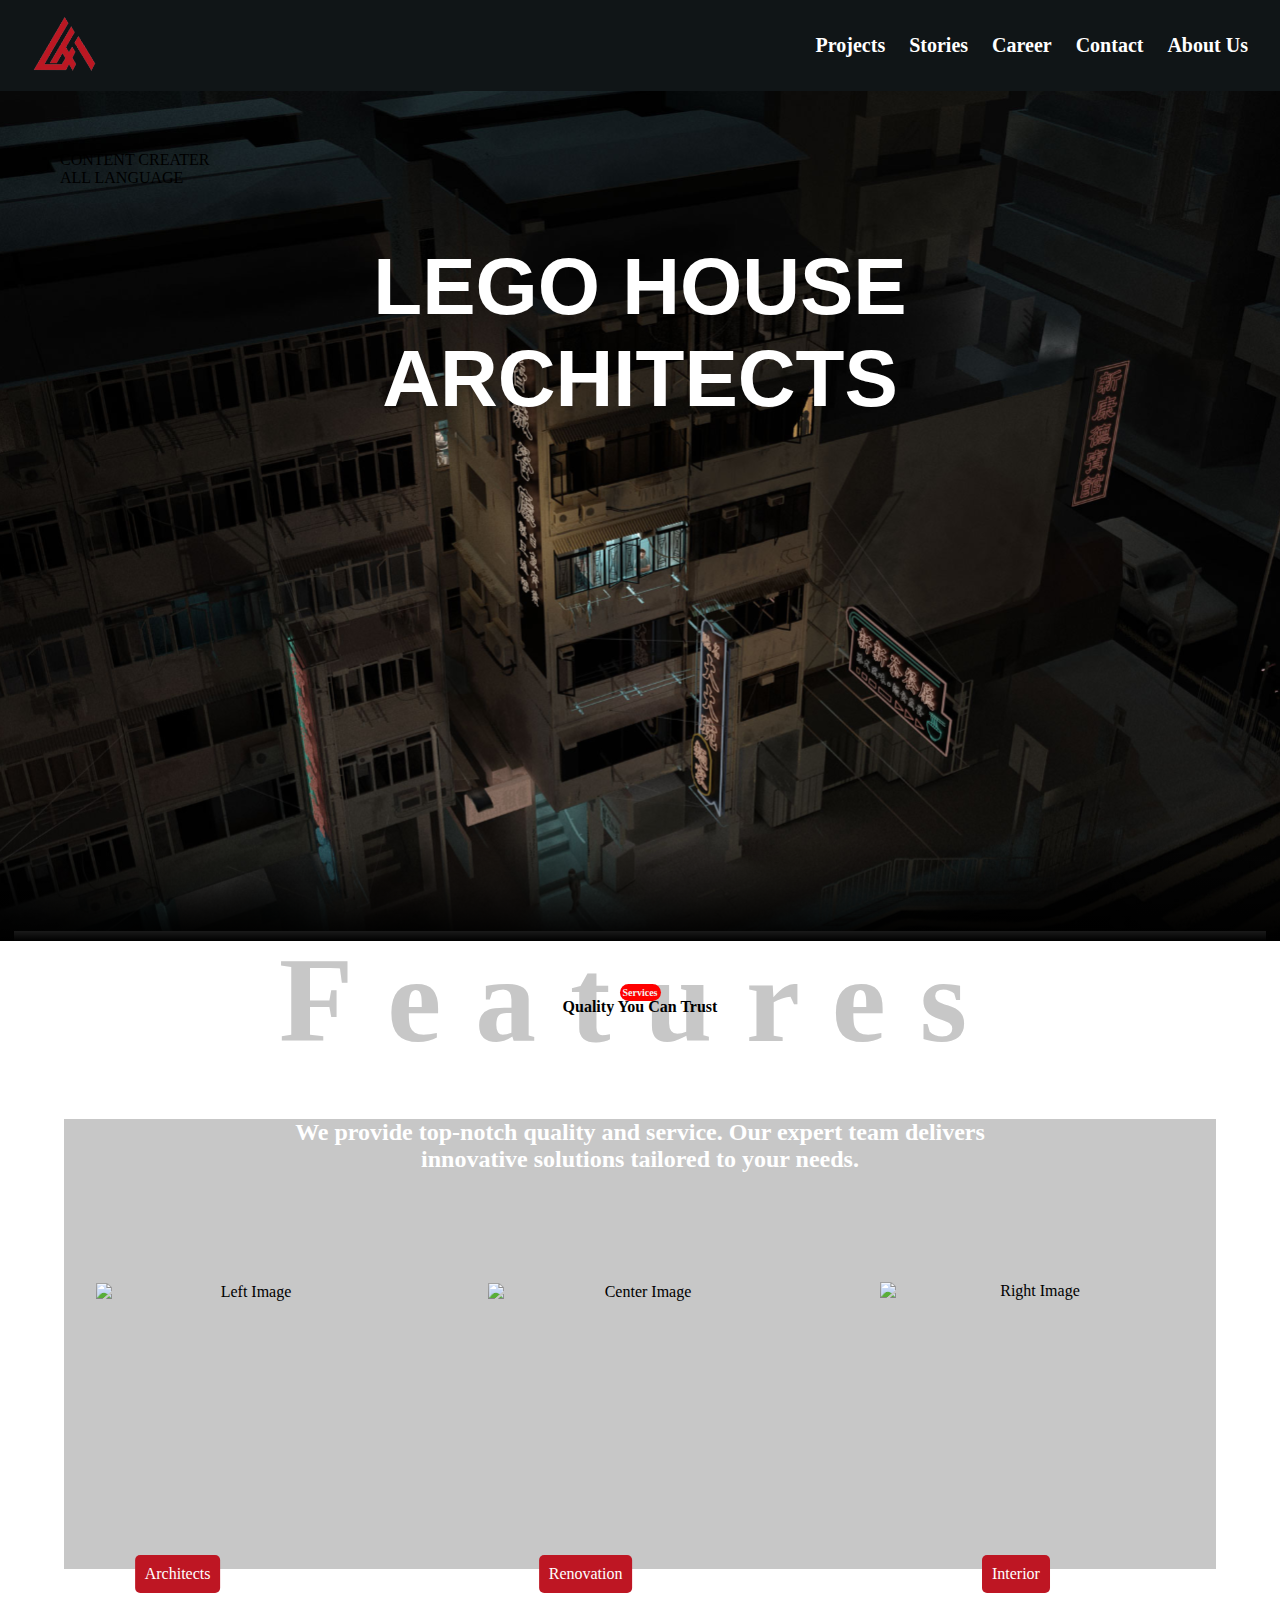
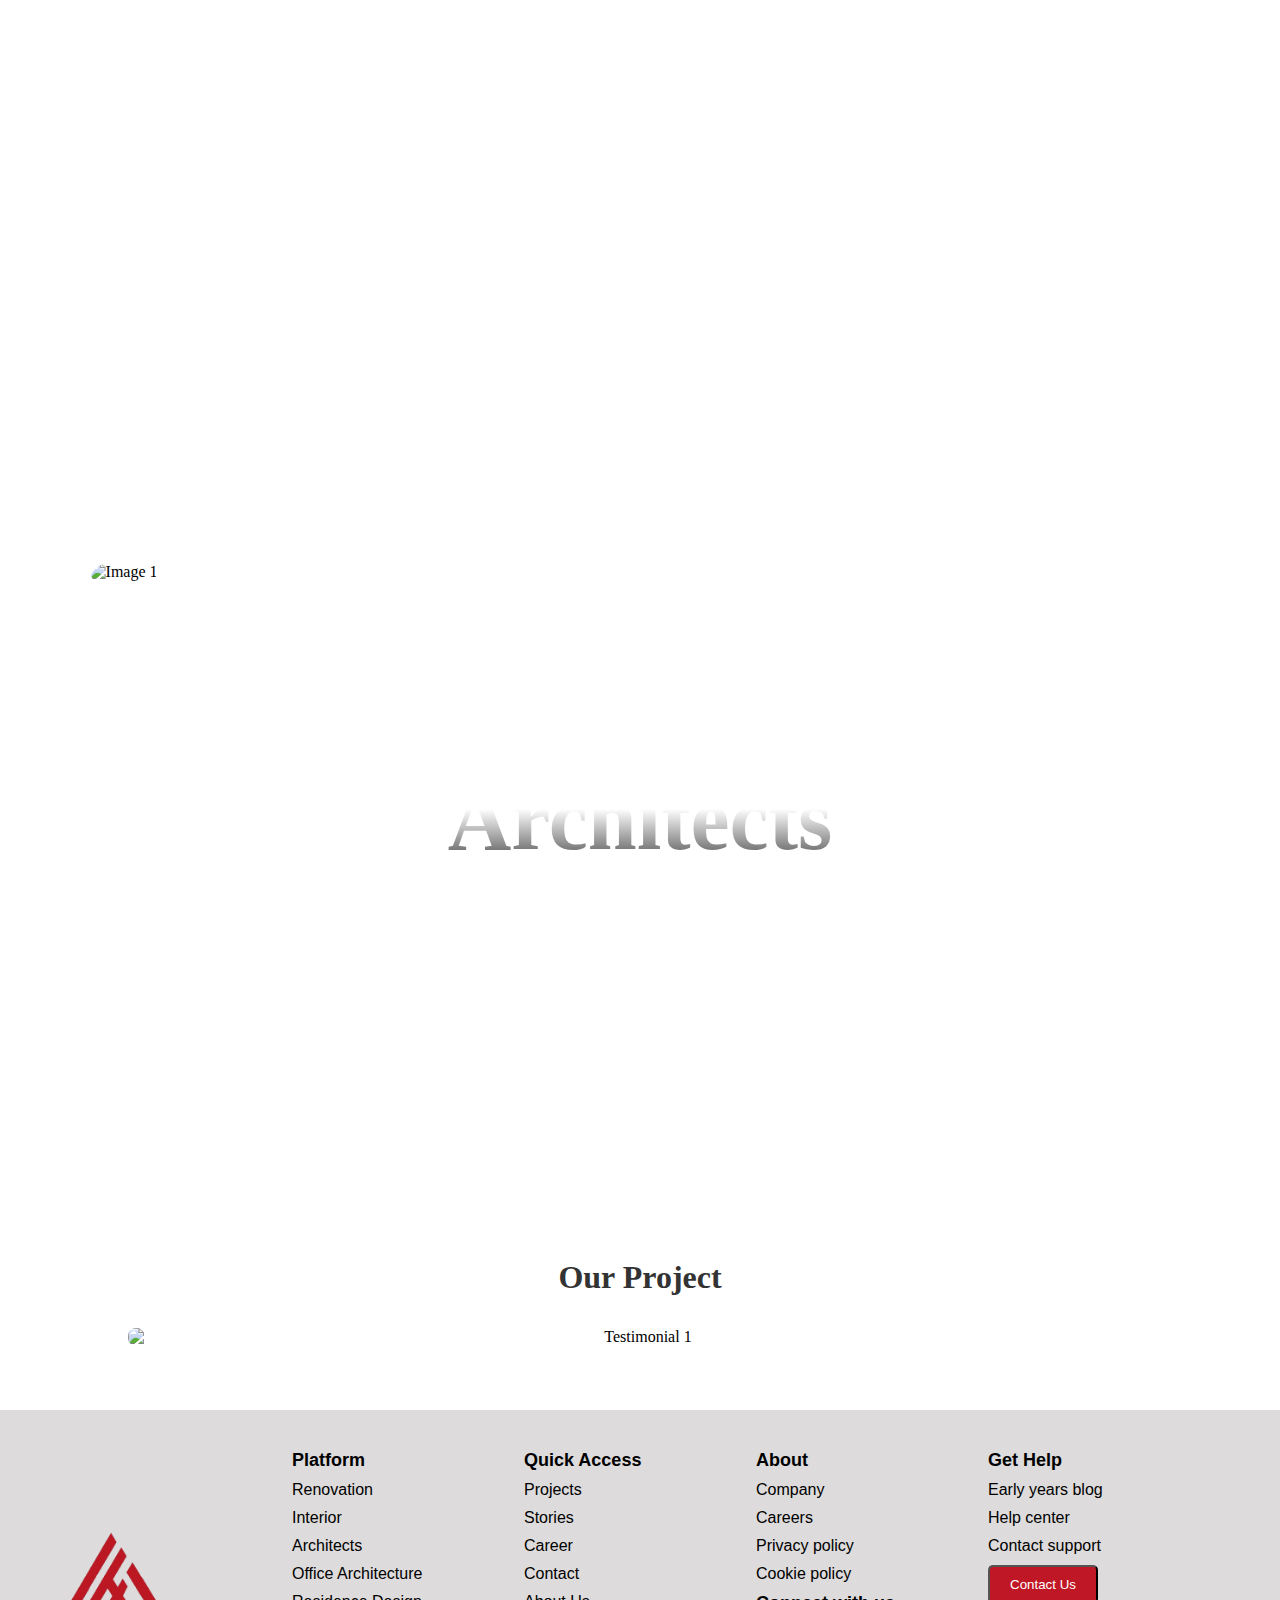
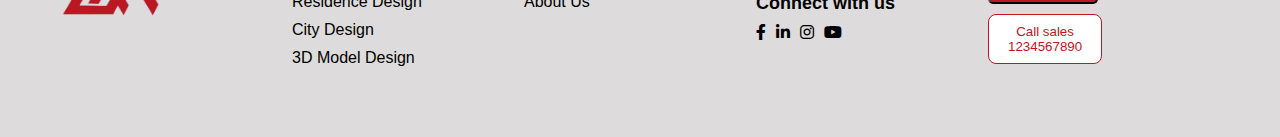
==== commit 0c311175: "completed the full project" ====
--- a/index.html
+++ b/index.html
@@ -1,237 +1,189 @@
 <!DOCTYPE html>
 <html lang="en">
-  <head>
-    <meta charset="UTF-8" />
-    <meta name="viewport" content="width=device-width, initial-scale=1.0" />
-    <title>Lego Hours Architects</title>
-    <link rel="preconnect" href="https://fonts.googleapis.com" />
-    <link rel="preconnect" href="https://fonts.gstatic.com" crossorigin />
+
+<head>
+    <meta charset="UTF-8">
+    <meta name="viewport" content="width=device-width, initial-scale=1.0">
+    <title>Document</title>
     <link
       href="https://fonts.googleapis.com/css2?family=Playfair+Display:ital,wght@0,400..900;1,400..900&display=swap"
       rel="stylesheet"
     />
-    <link rel="stylesheet" href="https://rsms.me/inter/inter.css" />
     <link
       rel="stylesheet"
       href="https://cdnjs.cloudflare.com/ajax/libs/font-awesome/6.0.0-beta3/css/all.min.css"
     />
-    <script src="https://cdn.jsdelivr.net/npm/gsap@3.12.5/dist/gsap.min.js"></script>
-    <script src="https://cdn.jsdelivr.net/npm/gsap@3.12.5/dist/ScrollTrigger.min.js"></script>
     <link
       rel="stylesheet"
       href="https://cdnjs.cloudflare.com/ajax/libs/aos/2.3.1/aos.css"
     />
     <script src="https://cdnjs.cloudflare.com/ajax/libs/aos/2.3.1/aos.js"></script>
+    <link rel="stylesheet" href="style.css">
+</head>
 
-    <link rel="stylesheet" href="style.css" />
-    <link rel="icon" href="./img/icon.png" sizes="64x64" type="image/x-icon" />
-  </head>
-  <body>
-    <!-- Navbar -->
+<body>
     <header>
-      <nav class="navbar" aria-label="Primary navigation">
-        <div class="logo">
-          <img src="./img/icon.png" alt="Lego House Architects Logo" />
+        <nav class="navbar" aria-label="Primary navigation">
+            <div class="logo">
+              <img src="./img/icon.png" alt="Lego House Architects Logo" />
+            </div>
+            <div class="menu-toggle" id="menuToggle">
+              <i class="fas fa-bars" id="hamburger"></i>
+              <i class="fas fa-times" id="close" style="display: none;"></i>
+            </div>
+            <div class="menu" id="menu">
+              <a href="./index.html">Projects</a>
+              <a href="./Stories/Stories.html">Stories</a>
+              <a href="./Career/Career.html">Career</a>
+              <a href="./Contact/contact.html">Contact</a>
+              <a href="./About/about.html">About Us</a>
+            </div>
+          </nav>
+    </header>
+    <div class="banner">
+        <div id="bg_city"></div>
+        <div class="content">
+            <div class="item">
+                <div>
+                    <p>CONTENT CREATER</p>
+                    <p>ALL LANGUAGE</p>
+                </div>
+            </div>
+            <div class="item title">
+                <p>LEGO HOUSE</p>
+                <p>ARCHITECTS</p>
+            </div>
         </div>
-        <div class="menu-toggle" id="menuToggle">
-          <i class="fas fa-bars" id="hamburger"></i>
-          <i class="fas fa-times" id="close" style="display: none;"></i>
-        </div>
-        <div class="menu" id="menu">
-          <a href="./index.html">Projects</a>
-          <a href="./Stories/Stories.html">Stories</a>
-          <a href="./Career/Career.html">Career</a>
-          <a href="./Contact/contact.html">Contact</a>
-          <a href="./About/about.html">About Us</a>
-        </div>
-      </nav>
-    </header>
-    <!-- Landing page -->
+    </div>
     <main>
-      <div class="main">
-        <h1>LEGO HOUSE</h1>
-        <h2>ARCHITECTS</h2>
-      </div>
-
-      <div class="image-container">
-        <img
-          class="image-left"
-          src="https://s3-alpha-sig.figma.com/img/1960/9996/4087f9bad6f1a77905562c64786da6c7?Expires=1731888000&Key-Pair-Id=APKAQ4GOSFWCVNEHN3O4&Signature=[base64]~gKsyDHHZEw-3CSuWDhFcUsW1OiBum1XPv4r5UXQsg9TPvCzrkHcwyXJKhNxGgsSY2zVyPxbLQ__"
-          alt="Project Left View"
+        <section class="services-section">
+            <div class="services-con">
+              <h2 class="feature-title" data-aos="fade-down">Features</h2>
+              <p class="Services">Services</p>
+              <p class="quality">Quality You Can Trust</p>
+            </div>
           
-        />
-        <img
-          class="image-center"
-          src="https://s3-alpha-sig.figma.com/img/e7d1/825e/21bbab49245dab8aa0e1974262f13b65?Expires=1731888000&Key-Pair-Id=APKAQ4GOSFWCVNEHN3O4&Signature=ana6Ib7N-okxsSBrlcpid1OJJzxdBzaoc--nRS3fesSpdUB1ZHsJU01MkrCkVRN8jLU3Veg7j-qjuUJPRL1HCzdDcY0uzdP9UaKvvV-xmIL8mCAk9U3gXreXM2zLxzFI28BsoTr3KR3ncnQawtD8R-jaea-v5D1a3RMc-HYpmljfGh-fLSw~yL5PSCGbF370mLemhO9MEk9ihhR2QrrFdPqD1k3PX-3oHrra-Qfi7cPNTCY0EoWrB53N-yi2SuJ7N67XOmbkBaPCCe1IuVWjZ7cZBaQ~jxnPUg9lAdyXRsSnJxrm3JZim2RSi7-p~KzR5bmqRNP1u4mBctaB0pSCfA__"
-          alt="Project Center View"
-          
-        />
-        <img
-          class="image-right"
-          src="https://s3-alpha-sig.figma.com/img/bc51/6498/1f9425eea1e4f88969cea6cc4e5943a3?Expires=1731888000&Key-Pair-Id=APKAQ4GOSFWCVNEHN3O4&Signature=XfbAJanzOvTsPdBwMgHh07Kcb9T8q3xdaNkOKXgT9Zr21RT0g5HU8~TZTAWhtEDD8aO2iz9DEQB2al891irBnuQIUi11sWF7BWz149XG4IJhiADLTXvEByvajKJ3Z0arsO1qhCBdn9w-gGG~M7aCy2e4nZ1wY6PPaALh4yuwbovHUyg6u~seOLVTlN3KILAZMY-zK4m70tde976aEMizaZHsTxdmZwpc3rcCnQogvHhACrTE6tCmn~oueCeBtA9vCsA0-vbWzNtb4LT6XM7nT161lLAaCej~9TgqA4V4gytEaT6WxEovXTpS4hSllPKVY83KjiF9qJar6xiVYbNEyg__"
-          alt="Project Right View"
-          
-        />
-      </div>
-    </main>
-
-    <!-- Services -->
-    <section class="services-section">
-      <div class="services-con">
-        <h2 class="feature-title" data-aos="fade-down">Features</h2>
-        <p class="Services">Services</p>
-        <p class="quality">Quality You Can Trust</p>
-      </div>
-    
-      <section class="features-section">
-        <div class="features-container" data-aos="fade-right">
-          <section class="sec">
-            <div class="container">
-              <h1 class="animate-text" data-aos="fade-left" data-aos-duration="1000">We provide top-notch quality and service. Our expert team delivers <br> innovative solutions tailored to your needs.</h1>
-              <div class="images">
-                <img class="image left-image" data-aos="fade-right" src="https://s3-alpha-sig.figma.com/img/2074/3351/d0056c0c5c286175e5e452d092e604ec?Expires=1731888000&Key-Pair-Id=APKAQ4GOSFWCVNEHN3O4&Signature=KoEtaYwpbFZ1U6ba9KOgbKcsqYY82Fd1KveZnZ4VCQ~vHaQc5LQxbd70HsxZ2ScpbtAPLQ0Y71BeZCL-KW~aNbErxPYLWFFamUCGtHfM77orLzqoCUzKkX9Fw2dVcAbdsk0AovecmxRHXBfUIISJZGGnQd0a2-cjloCmZ9o6FqaPWoRGYbv3~krNdXKc7kGwvBJh8gYC06Ro8v6hG1Rnz0OCF24qcubc3PMFrviUX7UYszrz1~Mu760i0zXfXImvetyrjIaXJsqBlpdTBHiZLvym3dnRXOnHR0dz~6djW5eHbZ5c839eH7gP3QqZB7KA-bTojeKE1Kileb-ROap0oA__" alt="Left Image" />
-                <div class="text-overlay-left" data-aos="fade-down" data-aos-duration="1000">Architects</div>
-                <img class="image right-image" data-aos="fade-left" src="https://s3-alpha-sig.figma.com/img/0431/ea67/d3d1dfa86e5409713a7fbd573599496f?Expires=1731888000&Key-Pair-Id=APKAQ4GOSFWCVNEHN3O4&Signature=Cni7HY7ex6An3W9vs7ICtYk27Q~SpuxhEuXY41cAUvSxg3zwX5P72SDKk~n6HiOm6Ki~jyZ6etEQ5Pfw6XQMGunR2TeRXx9xmIflqhk~7H-Vy~M3P8bgqN4EZSB58FHFTdiclt43l1yH0ldZZmfiYMgv8LRA3IODfH-Hk0jJ~hfMoUZxTwR2h0-tfqRt1bOV5vS~IXLY6CDKK~3hMf857sIfWOVapgBabiKrjqiy5iJBzWHBNdkobBdzcXCud8RTo9ndx35OvkdMnQ9dvmxDPbdaRW~20YOGhePQ4CtY~NYPhRFM~yaPs7WEujKQd9C29V4XEQDw4OHbhifHBdta7w__" alt="Right Image" />
-                <div class="text-overlay-right" data-aos="fade-down" data-aos-duration="1000">Interior</div>
-                <img class="image center-image" src="https://s3-alpha-sig.figma.com/img/dcc8/71a6/c66cf0c9a7a9621b0f9ff9ad9d2a90fc?Expires=1731888000&Key-Pair-Id=APKAQ4GOSFWCVNEHN3O4&Signature=[base64]~bgm2xLlupjKyWHakCyb2gfTSqJQemR~goju2P8GTy0GhzR25YCzYRjH~UQNf9FLwXUE-eCgXO1hOkqw3Wv370KdXh63aPtYSG38~9xHvRVAB0JpRDg__" alt="Center Image" />
-                <div class="text-overlay-center" data-aos="fade-down" data-aos-duration="1000">Renovation</div>
+            <section class="features-section">
+              <div class="features-container" data-aos="fade-right">
+                <section class="sec">
+                  <div class="container">
+                    <h1 class="animate-text" data-aos="fade-left" data-aos-duration="1000">We provide top-notch quality and service. Our expert team delivers <br> innovative solutions tailored to your needs.</h1>
+                    <div class="images">
+                      <img class="image left-image" data-aos="fade-right" src="https://s3-alpha-sig.figma.com/img/2074/3351/d0056c0c5c286175e5e452d092e604ec?Expires=1731888000&Key-Pair-Id=APKAQ4GOSFWCVNEHN3O4&Signature=KoEtaYwpbFZ1U6ba9KOgbKcsqYY82Fd1KveZnZ4VCQ~vHaQc5LQxbd70HsxZ2ScpbtAPLQ0Y71BeZCL-KW~aNbErxPYLWFFamUCGtHfM77orLzqoCUzKkX9Fw2dVcAbdsk0AovecmxRHXBfUIISJZGGnQd0a2-cjloCmZ9o6FqaPWoRGYbv3~krNdXKc7kGwvBJh8gYC06Ro8v6hG1Rnz0OCF24qcubc3PMFrviUX7UYszrz1~Mu760i0zXfXImvetyrjIaXJsqBlpdTBHiZLvym3dnRXOnHR0dz~6djW5eHbZ5c839eH7gP3QqZB7KA-bTojeKE1Kileb-ROap0oA__" alt="Left Image" />
+                      <div class="text-overlay-left" data-aos="fade-down" data-aos-duration="1000">Architects</div>
+                      <img class="image right-image" data-aos="fade-left" src="https://s3-alpha-sig.figma.com/img/0431/ea67/d3d1dfa86e5409713a7fbd573599496f?Expires=1731888000&Key-Pair-Id=APKAQ4GOSFWCVNEHN3O4&Signature=Cni7HY7ex6An3W9vs7ICtYk27Q~SpuxhEuXY41cAUvSxg3zwX5P72SDKk~n6HiOm6Ki~jyZ6etEQ5Pfw6XQMGunR2TeRXx9xmIflqhk~7H-Vy~M3P8bgqN4EZSB58FHFTdiclt43l1yH0ldZZmfiYMgv8LRA3IODfH-Hk0jJ~hfMoUZxTwR2h0-tfqRt1bOV5vS~IXLY6CDKK~3hMf857sIfWOVapgBabiKrjqiy5iJBzWHBNdkobBdzcXCud8RTo9ndx35OvkdMnQ9dvmxDPbdaRW~20YOGhePQ4CtY~NYPhRFM~yaPs7WEujKQd9C29V4XEQDw4OHbhifHBdta7w__" alt="Right Image" />
+                      <div class="text-overlay-right" data-aos="fade-down" data-aos-duration="1000">Interior</div>
+                      <img class="image center-image" src="https://s3-alpha-sig.figma.com/img/dcc8/71a6/c66cf0c9a7a9621b0f9ff9ad9d2a90fc?Expires=1731888000&Key-Pair-Id=APKAQ4GOSFWCVNEHN3O4&Signature=[base64]~bgm2xLlupjKyWHakCyb2gfTSqJQemR~goju2P8GTy0GhzR25YCzYRjH~UQNf9FLwXUE-eCgXO1hOkqw3Wv370KdXh63aPtYSG38~9xHvRVAB0JpRDg__" alt="Center Image" />
+                      <div class="text-overlay-center" data-aos="fade-down" data-aos-duration="1000">Renovation</div>
+                    </div>
+                  </div>
+                </section>
               </div>
-            </div>
+            </section>
           </section>
-        </div>
-      </section>
-    </section>
-    
-    <!-- comparison Image -->
-    <div class="wrapp">
-      <section class="work">
-        <div class="work-img">
-          <div class="work_right-b1">
-            <div class="work-photo">
-              <div class="work-photo-item active" title="1" data-text="Image 1 Description">
-                <img src="https://s3-alpha-sig.figma.com/img/b51e/4dd6/53e8392179fdc07a5a61aa129825beb9?Expires=1731888000&Key-Pair-Id=APKAQ4GOSFWCVNEHN3O4&Signature=nhE1xIagAggBsDBitqNJhdkjawNbHecMzzLIJ9MZAUkZPPDvoHV2L9XWfO9HyXbNS3SpCk3a6x-K8aVyqOaVX5KUVZYt2ijOwqrAY-04ang2Fm7BBK8GvgcNFxgvGTflWeXMe1UZI7p4wLb6moEQ0pV148Um8DwACiJhM5ZNi1pBu~cDnRD8pXI8I47peACn6HY723T-eRdlbb4A0K9D5qnbTlv53KKKebwiK034HJbGMZvXUP~xjhJgRouG8iLKtLJojeISQ-T0jK7-DLTSgFUEpVH~CWq~ZBVM7UueSNL1Mf5Zv8CmmFb41r2KbXhyoB7XhDYozidkZ5rAoOWGeQ__" alt="Image 1">
-                <div class="image-text">Architects </div>
-              </div>
-              <div class="work-photo-item" title="2" data-text="Image 2 Description">
-                <img src="https://s3-alpha-sig.figma.com/img/0431/ea67/d3d1dfa86e5409713a7fbd573599496f?Expires=1731888000&Key-Pair-Id=APKAQ4GOSFWCVNEHN3O4&Signature=Cni7HY7ex6An3W9vs7ICtYk27Q~SpuxhEuXY41cAUvSxg3zwX5P72SDKk~n6HiOm6Ki~jyZ6etEQ5Pfw6XQMGunR2TeRXx9xmIflqhk~7H-Vy~M3P8bgqN4EZSB58FHFTdiclt43l1yH0ldZZmfiYMgv8LRA3IODfH-Hk0jJ~hfMoUZxTwR2h0-tfqRt1bOV5vS~IXLY6CDKK~3hMf857sIfWOVapgBabiKrjqiy5iJBzWHBNdkobBdzcXCud8RTo9ndx35OvkdMnQ9dvmxDPbdaRW~20YOGhePQ4CtY~NYPhRFM~yaPs7WEujKQd9C29V4XEQDw4OHbhifHBdta7w__" alt="Image 2">
-                <div class="image-text">Interior</div>
-              </div>
-              <div class="work-photo-item" title="3" data-text="Image 3 Description">
-                <img src="https://s3-alpha-sig.figma.com/img/e7f5/3cf8/4a13ff2bbe9649e4cc5838394b87f973?Expires=1731888000&Key-Pair-Id=APKAQ4GOSFWCVNEHN3O4&Signature=lU~lB4asyD-SiGo-mdZyUH-xXYd2kyro7Hg4ImyXTzk7-Hmwb99Q1PNSt7PWRC414PIx~3s4jhrmah1armzBxDGqnKyfDtEXubkbI8egXxV2C4bSlHPWIBXfZZB-emG6Nb45wmzBDnUd9citDm48X0WSPi5N3LBW02G971mNGmaVnVO5Uj6huI9RWJIFSDhcWDodCRyVVJ6-~u67W3A0bfbx0jgqsOQ-GnBe-Pqa1Wdn~Mv9ZDoOf0ITwul9NcpoYONMijlt3MHfTTvmLg1769x4WTW0iVsIwA9duP-OEJnp7CuNDEWXJmRP8-IlmWYEkHtWpgghFukaXBwBH8RYMw__" alt="Image 3">
-                <div class="image-text">Renovation</div>
-              </div>
-            </div>
-          </div>
-        </div>
-      </section>
-    </div>
-    
-    
-
-    <!-- our project -->
-    <section class="projects-section">
-      <h2 data-aos="fade-down">Our Projects</h2>
-      <section class="section-card">
-        <div class="cards">
-          <div class="cards_item">
-            <div class="cards_el">
-              <div class="cards_el-wrapp">
-                <div class="cards_img">
-                  <img src="https://s3-alpha-sig.figma.com/img/4cb8/0c85/48a8bf06bfceb48fd44ee1a80c175513?Expires=1731888000&Key-Pair-Id=APKAQ4GOSFWCVNEHN3O4&Signature=lkf024KqrRjgHp-C81100pfn5gJNPBWyxLCVp561N75fbdXw5vNDF41rFANDZE2aniBvs8IxVIRwq1yRo6upsRFFL-Pphoq83RVz2AiEfr6QJ7sLOeqLnFC6n3GaB71m3HvJK~pKYqen99M1Xm7kccd7M0dEXXmupKGSwZR9i2rbN1ZJ1cORWi4cXUMAVkZJRWx0Ebk~-VfnemmRHaz0r4lUfEPNjaeOhy-lSMmwHo1DD~sPvSkwHek~q4WleYsSwjin7rFjhBUVd-0QSj8moOFV-NQwVVzFee7wIfqMcbtyuHrIh0JjZ9WUhOMt52~zETsyw9whIAUnJkv1AH-24A__" alt="Project 1" />
+          <div class="wrapp">
+            <section class="work">
+              <div class="work-img">
+                <div class="work_right-b1">
+                  <div class="work-photo">
+                    <div class="work-photo-item active" title="1" data-text="Image 1 Description">
+                      <img src="https://s3-alpha-sig.figma.com/img/b51e/4dd6/53e8392179fdc07a5a61aa129825beb9?Expires=1731888000&Key-Pair-Id=APKAQ4GOSFWCVNEHN3O4&Signature=nhE1xIagAggBsDBitqNJhdkjawNbHecMzzLIJ9MZAUkZPPDvoHV2L9XWfO9HyXbNS3SpCk3a6x-K8aVyqOaVX5KUVZYt2ijOwqrAY-04ang2Fm7BBK8GvgcNFxgvGTflWeXMe1UZI7p4wLb6moEQ0pV148Um8DwACiJhM5ZNi1pBu~cDnRD8pXI8I47peACn6HY723T-eRdlbb4A0K9D5qnbTlv53KKKebwiK034HJbGMZvXUP~xjhJgRouG8iLKtLJojeISQ-T0jK7-DLTSgFUEpVH~CWq~ZBVM7UueSNL1Mf5Zv8CmmFb41r2KbXhyoB7XhDYozidkZ5rAoOWGeQ__" alt="Image 1">
+                      <div class="image-text">Architects </div>
+                    </div>
+                    <div class="work-photo-item" title="2" data-text="Image 2 Description">
+                      <img src="https://s3-alpha-sig.figma.com/img/0431/ea67/d3d1dfa86e5409713a7fbd573599496f?Expires=1731888000&Key-Pair-Id=APKAQ4GOSFWCVNEHN3O4&Signature=Cni7HY7ex6An3W9vs7ICtYk27Q~SpuxhEuXY41cAUvSxg3zwX5P72SDKk~n6HiOm6Ki~jyZ6etEQ5Pfw6XQMGunR2TeRXx9xmIflqhk~7H-Vy~M3P8bgqN4EZSB58FHFTdiclt43l1yH0ldZZmfiYMgv8LRA3IODfH-Hk0jJ~hfMoUZxTwR2h0-tfqRt1bOV5vS~IXLY6CDKK~3hMf857sIfWOVapgBabiKrjqiy5iJBzWHBNdkobBdzcXCud8RTo9ndx35OvkdMnQ9dvmxDPbdaRW~20YOGhePQ4CtY~NYPhRFM~yaPs7WEujKQd9C29V4XEQDw4OHbhifHBdta7w__" alt="Image 2">
+                      <div class="image-text">Interior</div>
+                    </div>
+                    <div class="work-photo-item" title="3" data-text="Image 3 Description">
+                      <img src="https://s3-alpha-sig.figma.com/img/e7f5/3cf8/4a13ff2bbe9649e4cc5838394b87f973?Expires=1731888000&Key-Pair-Id=APKAQ4GOSFWCVNEHN3O4&Signature=lU~lB4asyD-SiGo-mdZyUH-xXYd2kyro7Hg4ImyXTzk7-Hmwb99Q1PNSt7PWRC414PIx~3s4jhrmah1armzBxDGqnKyfDtEXubkbI8egXxV2C4bSlHPWIBXfZZB-emG6Nb45wmzBDnUd9citDm48X0WSPi5N3LBW02G971mNGmaVnVO5Uj6huI9RWJIFSDhcWDodCRyVVJ6-~u67W3A0bfbx0jgqsOQ-GnBe-Pqa1Wdn~Mv9ZDoOf0ITwul9NcpoYONMijlt3MHfTTvmLg1769x4WTW0iVsIwA9duP-OEJnp7CuNDEWXJmRP8-IlmWYEkHtWpgghFukaXBwBH8RYMw__" alt="Image 3">
+                      <div class="image-text">Renovation</div>
+                    </div>
+                  </div>
                 </div>
               </div>
-            </div>
+            </section>
           </div>
-          <div class="cards_item">
-            <div class="cards_el">
-              <div class="cards_el-wrapp">
-                <div class="cards_img">
-                  <img src="https://s3-alpha-sig.figma.com/img/6bc3/773d/04072c42a110defdbfbdaf59b8bdf8ec?Expires=1731888000&Key-Pair-Id=APKAQ4GOSFWCVNEHN3O4&Signature=OhstKxEyHEStCxVQwm6NyU589a062DB3dEZPhTS6FOKhWPGRmQUIiOWoYBvmm7iQbYDDPmJ4JcaMDRaVT2vAEfmaOUBoFyAvV9yP3TisKiR8tx0AxQyV1cIvEPF1nJAoYNMcRh8oaiUjbQPZaGdbDbo8vSXLTiqJuYkJ5kxkHkhexn568thZ4ATxfFMFpN7vEyPUg3~r5zkyiMMsrYzIKQ1l9Zp4mWRQsSqBBaFWUWzLWH2apz~UZIdYXx~RKkVnbvHhY4evdwVnuBEKyrEAlEq0ttSKNGWvxFFsXFQh44-GipfpuwhJglmiP9ULSBSim1VLmFk84~zpN2G3a2INhw__" alt="Project 2" />
-                </div>
-              </div>
-            </div>
-          </div>
-          <div class="cards_item">
-            <div class="cards_el">
-              <div class="cards_el-wrapp">
-                <div class="cards_img">
-                  <img src="https://s3-alpha-sig.figma.com/img/b51e/4dd6/53e8392179fdc07a5a61aa129825beb9?Expires=1731888000&Key-Pair-Id=APKAQ4GOSFWCVNEHN3O4&Signature=nhE1xIagAggBsDBitqNJhdkjawNbHecMzzLIJ9MZAUkZPPDvoHV2L9XWfO9HyXbNS3SpCk3a6x-K8aVyqOaVX5KUVZYt2ijOwqrAY-04ang2Fm7BBK8GvgcNFxgvGTflWeXMe1UZI7p4wLb6moEQ0pV148Um8DwACiJhM5ZNi1pBu~cDnRD8pXI8I47peACn6HY723T-eRdlbb4A0K9D5qnbTlv53KKKebwiK034HJbGMZvXUP~xjhJgRouG8iLKtLJojeISQ-T0jK7-DLTSgFUEpVH~CWq~ZBVM7UueSNL1Mf5Zv8CmmFb41r2KbXhyoB7XhDYozidkZ5rAoOWGeQ__" alt="Project 3" />
-                </div>
-              </div>
-            </div>
-          </div>
-        </div>
-        <div class="end-anim"></div>
-      </section>
-    </section>
-    
-    <!-- footer -->
-    <footer>
-      <div class="footer-container">
-          <div class="footer-logo">
-              <img src="./img/icon.png" alt="">
-          </div>
-          <div class="footer-section">
-              <h4>Platform</h4>
-              <ul>
-                  <li><a href="#">Renovation</a></li>
-                  <li><a href="#">Interior</a></li>
-                  <li><a href="#">Architects</a></li>
-                  <li><a href="#">Office Architecture</a></li>
-                  <li><a href="#">Residence Design</a></li>
-                  <li><a href="#">City Design</a></li>
-                  <li><a href="#">3D Model Design</a></li>
-              </ul>
-          </div>
-          <div class="footer-section">
-              <h4>Quick Access</h4>
-              <ul>
-                  <li><a href="#">Projects</a></li>
-                  <li><a href="#">Stories</a></li>
-                  <li><a href="#">Career</a></li>
-                  <li><a href="#">Contact</a></li>
-                  <li><a href="#">About Us</a></li>
-              </ul>
-          </div>
-          <div class="footer-section">
-              <h4>About</h4>
-              <ul>
-                  <li><a href="#">Company</a></li>
-                  <li><a href="#">Careers</a></li>
-                  <li><a href="#">Privacy policy</a></li>
-                  <li><a href="#">Cookie policy</a></li>
-              </ul>
-              <h4>Connect with us</h4>
-              <ul class="social-icons">
-                  <li>
-                      <a href="#"><i class="fab fa-facebook-f"></i></a>
-                    </li>
-                    <li>
-                      <a href="#"><i class="fab fa-linkedin-in"></i></a>
-                    </li>
-                    <li>
-                      <a href="#"><i class="fab fa-instagram"></i></a>
-                    </li>
-                    <li>
-                      <a href="#"><i class="fab fa-youtube"></i></a>
-                    </li>
-              </ul>
-          </div>
-          <div class="footer-section">
-              <h4>Get Help</h4>
-              <ul>
-                  <li><a href="#">Early years blog</a></li>
-                  <li><a href="#">Help center</a></li>
-                  <li><a href="#">Contact support</a></li>
-                  <li><button class="contact-us-btn" href="#">Contact Us</button></li>
-                  <li><button class="Call-sales" href="#">Call sales <br> 1234567890</button></li>
-              </ul>
+    </main>
+    <div class="ourproject">
+        <h1>Our Project</h1>
+        <div class="slider">
+            <img src="https://s3-alpha-sig.figma.com/img/4cb8/0c85/48a8bf06bfceb48fd44ee1a80c175513?Expires=1731888000&Key-Pair-Id=APKAQ4GOSFWCVNEHN3O4&Signature=lkf024KqrRjgHp-C81100pfn5gJNPBWyxLCVp561N75fbdXw5vNDF41rFANDZE2aniBvs8IxVIRwq1yRo6upsRFFL-Pphoq83RVz2AiEfr6QJ7sLOeqLnFC6n3GaB71m3HvJK~pKYqen99M1Xm7kccd7M0dEXXmupKGSwZR9i2rbN1ZJ1cORWi4cXUMAVkZJRWx0Ebk~-VfnemmRHaz0r4lUfEPNjaeOhy-lSMmwHo1DD~sPvSkwHek~q4WleYsSwjin7rFjhBUVd-0QSj8moOFV-NQwVVzFee7wIfqMcbtyuHrIh0JjZ9WUhOMt52~zETsyw9whIAUnJkv1AH-24A__" class="slide active" alt="Testimonial 1">
+            <img src="https://s3-alpha-sig.figma.com/img/6bc3/773d/04072c42a110defdbfbdaf59b8bdf8ec?Expires=1731888000&Key-Pair-Id=APKAQ4GOSFWCVNEHN3O4&Signature=OhstKxEyHEStCxVQwm6NyU589a062DB3dEZPhTS6FOKhWPGRmQUIiOWoYBvmm7iQbYDDPmJ4JcaMDRaVT2vAEfmaOUBoFyAvV9yP3TisKiR8tx0AxQyV1cIvEPF1nJAoYNMcRh8oaiUjbQPZaGdbDbo8vSXLTiqJuYkJ5kxkHkhexn568thZ4ATxfFMFpN7vEyPUg3~r5zkyiMMsrYzIKQ1l9Zp4mWRQsSqBBaFWUWzLWH2apz~UZIdYXx~RKkVnbvHhY4evdwVnuBEKyrEAlEq0ttSKNGWvxFFsXFQh44-GipfpuwhJglmiP9ULSBSim1VLmFk84~zpN2G3a2INhw__" class="slide" alt="Testimonial 2">
+            <img src="https://s3-alpha-sig.figma.com/img/b51e/4dd6/53e8392179fdc07a5a61aa129825beb9?Expires=1731888000&Key-Pair-Id=APKAQ4GOSFWCVNEHN3O4&Signature=nhE1xIagAggBsDBitqNJhdkjawNbHecMzzLIJ9MZAUkZPPDvoHV2L9XWfO9HyXbNS3SpCk3a6x-K8aVyqOaVX5KUVZYt2ijOwqrAY-04ang2Fm7BBK8GvgcNFxgvGTflWeXMe1UZI7p4wLb6moEQ0pV148Um8DwACiJhM5ZNi1pBu~cDnRD8pXI8I47peACn6HY723T-eRdlbb4A0K9D5qnbTlv53KKKebwiK034HJbGMZvXUP~xjhJgRouG8iLKtLJojeISQ-T0jK7-DLTSgFUEpVH~CWq~ZBVM7UueSNL1Mf5Zv8CmmFb41r2KbXhyoB7XhDYozidkZ5rAoOWGeQ__" class="slide" alt="Testimonial 3">
           </div>
       </div>
-  </footer>
-    <script>
-      AOS.init();
-    </script>
-    <script src="script.js"></script>
-  </body>
-</html>
+    <footer>
+        <div class="footer-container">
+            <div class="footer-logo">
+                <img src="./img/icon.png" alt="">
+            </div>
+            <div class="footer-section">
+                <h4>Platform</h4>
+                <ul>
+                    <li><a href="#">Renovation</a></li>
+                    <li><a href="#">Interior</a></li>
+                    <li><a href="#">Architects</a></li>
+                    <li><a href="#">Office Architecture</a></li>
+                    <li><a href="#">Residence Design</a></li>
+                    <li><a href="#">City Design</a></li>
+                    <li><a href="#">3D Model Design</a></li>
+                </ul>
+            </div>
+            <div class="footer-section">
+                <h4>Quick Access</h4>
+                <ul>
+                    <li><a href="#">Projects</a></li>
+                    <li><a href="#">Stories</a></li>
+                    <li><a href="#">Career</a></li>
+                    <li><a href="#">Contact</a></li>
+                    <li><a href="#">About Us</a></li>
+                </ul>
+            </div>
+            <div class="footer-section">
+                <h4>About</h4>
+                <ul>
+                    <li><a href="#">Company</a></li>
+                    <li><a href="#">Careers</a></li>
+                    <li><a href="#">Privacy policy</a></li>
+                    <li><a href="#">Cookie policy</a></li>
+                </ul>
+                <h4>Connect with us</h4>
+                <ul class="social-icons">
+                    <li>
+                        <a href="#"><i class="fab fa-facebook-f"></i></a>
+                      </li>
+                      <li>
+                        <a href="#"><i class="fab fa-linkedin-in"></i></a>
+                      </li>
+                      <li>
+                        <a href="#"><i class="fab fa-instagram"></i></a>
+                      </li>
+                      <li>
+                        <a href="#"><i class="fab fa-youtube"></i></a>
+                      </li>
+                </ul>
+            </div>
+            <div class="footer-section">
+                <h4>Get Help</h4>
+                <ul>
+                    <li><a href="#">Early years blog</a></li>
+                    <li><a href="#">Help center</a></li>
+                    <li><a href="#">Contact support</a></li>
+                    <li><button class="contact-us-btn" href="#">Contact Us</button></li>
+                    <li><button class="Call-sales" href="#">Call sales <br> 1234567890</button></li>
+                </ul>
+            </div>
+        </div>
+    </footer>
+
+    
+</body>
+
+<script src="https://cdnjs.cloudflare.com/ajax/libs/gsap/3.12.5/gsap.min.js"></script>
+<script src="https://cdnjs.cloudflare.com/ajax/libs/gsap/3.12.5/ScrollTrigger.min.js"></script>
+<script src="script.js"></script>
+<script>
+    AOS.init();
+  </script>
+
+</html>--- a/style.css
+++ b/style.css
@@ -1,223 +1,223 @@
-* {
-  margin: 0;
-  padding: 0;
-  box-sizing: border-box;
-}
-
-body {
-  font-family: "Playfair Display", serif;
-  width: 100%;
-  overflow-x: hidden;
-}
-
-/* Navbar */
-.navbar {
-  position: sticky;
-  top: 0;
-  display: flex;
-  justify-content: space-between;
-  align-items: center;
-  padding: 16px 32px;
-  background-color: white;
-  z-index: 1000;
-}
-
-.logo img {
-  height: 55px;
-}
-
-.menu {
-  display: flex;
-  gap: 24px;
-}
-
-/* Menu Links */
-.menu a {
-  color: #696969;
-  text-decoration: none;
-  font-weight: 600;
-  font-size: 20px;
-  transition: all 0.3s ease;
-}
-
-.menu a:hover {
-  text-decoration: underline;
-}
-
-.menu {
-  display: flex;
-}
-
-.menu-toggle {
-  display: none;
-  cursor: pointer;
-}
-
-@media (max-width: 768px) {
-  .menu {
-    display: none;
-    flex-direction: column;
-    position: absolute;
-    top: 80px;
-    left: 0;
-    right: 0;
-    background-color: white;
-    padding: 16px 0;
-    box-shadow: 0 2px 10px rgba(0, 0, 0, 0.1);
-    z-index: 1000;
-    min-height: 100vh;
-    align-items: center;
-    opacity: 0;
-    transform: translateY(-20px);
-    transition: opacity 0.3s ease, transform 0.3s ease;
-    overflow: hidden;
-  }
-
-  .menu.active {
-    display: flex;
-    opacity: 1;
-    transform: translateY(0);
-  }
-
-  .menu-toggle {
-    display: flex;
-    flex-direction: column;
-    cursor: pointer;
-  }
-
-  .menu-toggle i {
-    font-size: 24px;
-    color: #000;
-  }
-  .menu {
-    min-height: 100vh;
-    height: 100vh;
-  }
-
-  .logo img {
-    height: 35px;
-  }
-
-  .menu a {
-    padding: 8px 16px;
-    width: 100%;
-    text-align: center;
-    transition: background-color 0.3s ease;
-  }
-
-  .menu a:hover {
-    background-color: #f0f0f0;
-  }
-}
-
-/* Main section styles */
-main {
-  height: 100vh;
-  overflow: hidden; /* Prevent background scrolling until animation completes */
-}
-
-
-.main {
-  text-align: center;
-  padding: 80px 40px 200px;
-  transition: transform 0.6s, filter 0.6s;
-}
-
-.main h1, .main h2 {
-  font-size: 110px;
-  margin-bottom: 20px;
-  letter-spacing: 20px;
-}
-
-/* Image container and image animations */
-.image-container {
-  position: relative;
-  display: flex;
-  justify-content: space-between;
-  padding: 0 15%;
-  height: 60%;
-}
-
-.image-container img {
-  width: 30%;
-  transition: transform 0.4s ease-out, filter 0.4s ease-out;
-}
-
-.image-left, .image-right {
-  transform: translateY(100%);
-}
-
-.image-center {
-  transform: translateY(-280%);
-}
-
-/* Shrink animation for main section */
-.shrink {
-  transform: scale(0.7);
-  filter: blur(8px);
-}
-
-/* Typography adjustments */
-h1 {
-  font-size: 2.6rem;
-  margin-bottom: 20px;
-}
-
-/* Responsive adjustments for screens smaller than 768px */
-@media (max-width: 768px) {
-  main {
-    height: 50vw;
-  }
-
-  .main {
-    padding: 100px 20px;
-  }
-
-  .images {
-    display: flex;
-    flex-direction: column;
-    align-items: center;
-    width: 100%;
-  }
-
-  .image-row {
-    display: flex;
-    justify-content: center;
-    width: 100%;
-    gap: 2px;
-  }
-
-  .image {
-    width: 100%;
-    max-width: 400px;
-    margin-bottom: 2px;
-    border-radius: 10px;
-    object-fit: cover;
-  }
-
-  .main h1, .main h2 {
-    font-size: 2rem;
-    letter-spacing: 8px;
-  }
-
-  /* Hide image container on smaller screens */
-  .image-container {
-    display: none;
-    height: 0;
+@import url('https://fonts.googleapis.com/css2?family=Poppins:ital,wght@0,100;0,200;0,300;0,400;0,500;0,600;0,700;0,800;0,900;1,100;1,200;1,300;1,400;1,500;1,600;1,700;1,800;1,900&display=swap');
+@import url('https://fonts.cdnfonts.com/css/allenia');
+
+
+html, body{
+    width: 100vw;
+    overflow-x: hidden;
     margin: 0;
     padding: 0;
-  }
-}
-
-/* Additional adjustments for screens smaller than 468px */
-@media (max-width: 468px) {
-  main {
-    height: 80vw;
-  }
-}
-
-
-/* Services */
+}
+
+:root {
+    --width: min(1200px, 100%);
+}
+
+* {
+    list-style: none;
+    padding: 0;
+    margin: 0;
+    box-sizing: border-box;
+}
+
+.navbar {
+    position: sticky;
+    top: 0;
+    display: flex;
+    justify-content: space-between;
+    align-items: center;
+    padding: 16px 32px;
+    background-color: #101517;
+    z-index: 1000;
+  }
+  
+  .logo img {
+    height: 55px;
+  }
+  
+  .menu {
+    display: flex;
+    gap: 24px;
+  }
+  
+  /* Menu Links */
+  .menu a {
+    color: white;
+    text-decoration: none;
+    font-weight: 600;
+    font-size: 20px;
+    transition: all 0.3s ease;
+  }
+  
+  .menu a:hover {
+    text-decoration: underline;
+  }
+  
+  .menu {
+    display: flex;
+  }
+  
+  .menu-toggle {
+    display: none;
+    cursor: pointer;
+  }
+  
+  @media (max-width: 768px) {
+    .menu {
+      display: none;
+      flex-direction: column;
+      position: absolute;
+      top: 80px;
+      left: 0;
+      right: 0;
+      background-color: white;
+      padding: 16px 0;
+      box-shadow: 0 2px 10px rgba(0, 0, 0, 0.1);
+      z-index: 1000;
+      min-height: 100vh;
+      align-items: center;
+      opacity: 0;
+      transform: translateY(-20px);
+      transition: opacity 0.3s ease, transform 0.3s ease;
+      overflow: hidden;
+    }
+  
+    .menu.active {
+      display: flex;
+      opacity: 1;
+      transform: translateY(1);
+    }
+  
+    .menu-toggle {
+      display: flex;
+      flex-direction: column;
+      cursor: pointer;
+    }
+  
+    .menu-toggle i {
+      font-size: 24px;
+      color: #000;
+    }
+    .menu {
+      min-height: 100vh;
+      height: 100vh;
+    }
+  
+    .logo img {
+      height: 35px;
+    }
+  
+    .menu a {
+      padding: 8px 16px;
+      width: 100%;
+      text-align: center;
+      transition: background-color 0.3s ease;
+    }
+  
+    .menu a:hover {
+      background-color: #f0f0f0;
+    }
+  }
+
+#bg_city {
+    margin-top: -50px;
+}
+
+
+.banner {
+    position: relative;
+    min-height: 100vh;
+}
+
+.banner .content {
+    position: absolute;
+    width: var(--width);
+    height: 80%;
+    top: 50%;
+    left: 50%;
+    transform: translate(-50%, -50%);
+    padding: 20px;
+    display: grid;
+    grid-template-rows: 10vh 40vh 20vh;
+}
+
+
+main {
+    display: flex;
+    flex-direction: column;
+    justify-content: center;
+    align-items: center;
+    gap: 5em;
+    position: relative;
+}
+
+main::after {
+    width: 100%;
+    height: 100px;
+    content: '';
+    position: absolute;
+    z-index: 100;
+    left: 0;
+    bottom: 100%;
+    background-image: linear-gradient(to top, #000, #0000);
+}
+
+.friend {
+    width: var(--width);
+    padding-inline: 20px;
+}
+
+.friend ul {
+    display: flex;
+    flex-wrap: wrap;
+    justify-content: center;
+    align-items: center;
+    gap: 2em;
+}
+
+.banner .content .item:nth-child(1) {
+    display: flex;
+    justify-content: space-between;
+    align-content: center;
+}
+
+.banner .content .item:nth-child(1) div:nth-child(2) {
+    text-align: right;
+}
+
+.banner .title {
+    text-align: center;
+    font-size: 5em;
+    text-transform: uppercase;
+    font-weight: 700;
+    font-family: 'Allenia', sans-serif;
+}
+
+.banner .title p {
+    margin: 0;
+    padding: 0;
+    color: white;
+}
+
+
+
+@media screen and (max-width: 1023px) {
+
+    .banner .title {
+        font-size: 3em;
+    }
+}
+
+#bg_city {
+    width: 100%;
+    height: 100vh;
+    overflow: hidden;
+}
+#bg_city svg {
+    width: 100%;
+    height: 100%;
+    object-position: center;
+}
 .services-section {
   position: relative;
   text-align: center;
@@ -493,391 +493,440 @@
   
 }
 
+@media (max-width: 768px) {
+  .services-con {
+    position: relative;
+    overflow: visible;
+  }
+  .text-overlay-left, .text-overlay-center, .text-overlay-right {
+    visibility: hidden;
+  }
+  .services-section {
+    padding: 62px 5px;
+    background-color: transparent;
+    height: 75vh;
+  }
+
+  .images {
+    position: relative;
+    width: 85vw;
+    height: 100vw;
+    display: flex;
+    justify-content: space-between;
+    align-items: flex-end;
+    opacity: 1;
+    flex-direction: column;
+}
+
+  .services-section h2 {
+    font-size: 3.2rem;
+    letter-spacing: 8px;
+  }
+
+  .feature-title {
+    font-size: 1.6rem;
+  }
+
+  .Services {
+    font-size: 12px;
+  }
+
+  .sec {
+    width: 100%;
+  }
+
+  .container {
+    width: 90vw;
+  }
+  .animate-text {
+    font-size: 1rem;
+    color: white;
+  }
+
+  .image {
+    max-width: 33%;
+    max-height: 60%;
+  }
+}
+
+@media (max-width: 480px) {
+  .services-section {
+    min-height: 120vh;
+    background-color: #c7c7c7;
+  }
+  .text-overlay-left, .text-overlay-center, .text-overlay-right {
+    visibility: hidden;
+  }
+
+  .services-section h2 {
+    letter-spacing: 6px;
+    color: #f0f0f0;
+    margin: 2% 0 0 0;
+  }
+
+  .feature-title {
+    font-size: 1.4rem;
+  }
+
+  .Services {
+    font-size: 10px;
+    padding: 4px;
+  }
+
+  .sec {
+    min-height: 40vh;
+    width: 100%;
+  }
+
+
+  .container {
+    width: 100vw;
+    padding: 10px;
+  }
+  .animate-text {
+    font-size: 0;
+  }
+
+  .image {
+    max-width: 90%; 
+    max-height: auto;
+    transition: transform 1s; 
+    margin: 5% 1% 5% 1%; 
+    display: block;
+  }
+  
+  .image.left-image {
+    position: static;
+    margin: 20px;
+  }
+  
+  .image.center-image {
+    position: static;
+    margin: 20px -37%;
+    height: 43%;
+  }
+  
+  .image.right-image {
+    position: static;
+    margin: 20px;
+  }
+  
+}
+
 .wrapp {
-  position: relative;
-  width: 100vw;
-  height: auto;
-  padding: 0 20px;
-  z-index: 1;
-  margin: 3rem 0 5rem;
-}
-
-.work {
-  display: flex;
-  justify-content: center;
-  align-items: center;
-}
-
-.work-img {
-  width: 100%;
-  height: auto;
-}
-
-.work_right-b1 {
-  display: flex;
-  flex-direction: column;
-  justify-content: center;
-  position: sticky;
-  width: 100%;
-  height: 80vh;
-  top: 10vh;
-}
-
-.work-photo {
-  width: 86vw;
-  height: 40vw;
-  position: relative;
-  margin: 0 auto;
-}
-
-.work-photo-item {
-  position: absolute;
-  top: 50%;
-  left: 50%;
-  transform: translate(-50%, -50%);
-  width: 100%;
-  height: 100%;
-  cursor: pointer;
-  border-radius: 20px;
-  overflow: hidden;
-  opacity: 0;
-  transition: opacity 1s ease-in-out;
-}
-
-.work-photo-item.active {
-  opacity: 1;
-}
-
-.work-photo-item img {
-  width: 100%;
-  height: 100%;
-  object-fit: cover;
-  border-radius: 20px;
-}
-
-.image-text {
-  position: absolute;
-  top: 50%;
-  left: 50%;
-  transform: translate(-50%, -50%);
-  background: linear-gradient(180deg, #FFFFFF 40%, #393939 100%);
-  -webkit-background-clip: text;
-  -webkit-text-fill-color: transparent;
-  font-size: 5.5em;
-  text-align: center;
-  font-weight: bold;
-  z-index: 1;
-}
-
-@media (max-width: 1024px) {
-  .work-photo {
-    width: 70vw;
-    height: 50vw;
-  }
-
-  .image-text {
-    font-size: 2em;
-  }
-}
-
-@media (max-width: 768px) {
-  .work_right-b1 {
-    height: auto;
-    top: 0;
-  }
-
-  .work-photo {
-    width: 90vw;
-    height: 60vw;
-  }
-
-  .image-text {
-    font-size: 1.5em;
-  }
-}
-
-@media (max-width: 480px) {
-  .wrapp {
     position: relative;
     width: 100vw;
     height: auto;
     padding: 0 20px;
     z-index: 1;
-    margin: 2rem 0 2rem;
-  }
-
+    margin: 3rem 0 5rem;
+  }
+  
+  .work {
+    display: flex;
+    justify-content: center;
+    align-items: center;
+  }
+  
+  .work-img {
+    width: 100%;
+    height: auto;
+  }
+  
+  .work_right-b1 {
+    display: flex;
+    flex-direction: column;
+    justify-content: center;
+    position: sticky;
+    width: 100%;
+    height: 80vh;
+    top: 10vh;
+  }
+  
+  .work-photo {
+    width: 86vw;
+    height: 40vw;
+    position: relative;
+    margin: 0 auto;
+  }
+  
+  .work-photo-item {
+    position: absolute;
+    top: 50%;
+    left: 50%;
+    transform: translate(-50%, -50%);
+    width: 100%;
+    height: 100%;
+    cursor: pointer;
+    border-radius: 20px;
+    overflow: hidden;
+    opacity: 0;
+    transition: opacity 1s ease-in-out;
+  }
+  
+  .work-photo-item.active {
+    opacity: 1;
+  }
+  
+  .work-photo-item img {
+    width: 100%;
+    height: 100%;
+    object-fit: cover;
+    border-radius: 20px;
+  }
+  
   .image-text {
-    font-size: 1.2em;
-  }
-}
-
-.projects-section {
-  text-align: center;
-  padding: 3% 2%;
-  background-color: #a3a3a3;
-}
-
-.projects-section h2 {
-  color: white;
-  font-size: 2.5rem;
-}
-
-.projects-card {
-  position: relative;
-  width: 100vw;
-  min-height: 100vh;
-  padding: var(--index);
-  padding-top: 100px;
-}
-
-.section-card {
-  position: relative;
-  width: 90vw;
-  min-height: 100vh;
-  padding: var(--index);
-  padding-bottom: 80px;
-  padding-top: 100px;
-}
-
-.cards {
-  width: 80vw;
-  margin: 0 auto;
-  padding: 0 2px;
-}
-
-.cards_item {
-  width: 100%;
-  margin: 0 auto;
-  padding: 0 20px;
-}
-
-.cards_item:last-child {
-  margin-bottom: 0;
-}
-
-.cards_el {
-  width: 100%;
-  height: 400px;
-}
-
-.cards_el-wrapp {
-  display: flex;
-  align-items: center;
-  width: 85vw;
-  height: 120%;
-  gap: 40px;
-  padding: 0px;
-  border-radius: 20px;
-}
-
-.cards_img {
-  width: 100%;
-  height: 100%;
-  border-radius: 20px;
-  overflow: hidden;
-}
-
-.cards_img img {
-  display: block;
-  width: 100%;
-  height: 100%;
-  object-fit: cover;
-}
-
-.end-anim {
-  height: 1px;
-  margin-top: 50px;
-}
-
-/* Tablet Styles */
-@media (max-width: 768px) {
-  .cards {
-    width: 90%;
-  }
-
-  .cards_el-wrapp {
-    padding: 10px;
-  }
-}
-
-/* Mobile Styles */
-@media (max-width: 480px) {
-  .section-card {
-    padding-bottom: 10px;
-    padding-top: 11px;
-    margin: 0 2%;
-  }
-  .cards {
-    width: 95%;
-  }
-  .cards_el {
-    width: 100%;
-    height: 230px;
-  }
-
-  .cards_el-wrapp {
-    padding: 5px;
-    height: 80%;
-    gap: 10px;
-    border-radius: 15px;
-  }
-
-  .cards_img {
-    width: 100%;
-    height: auto;
-  }
-
-  .cards_img img {
-    object-fit: cover;
-  }
-
-  .cards_item {
-    padding: 5px 0;
-  }
-}
-
-/* Footer Styling */
+    position: absolute;
+    top: 50%;
+    left: 50%;
+    transform: translate(-50%, -50%);
+    background: linear-gradient(180deg, #FFFFFF 40%, #393939 100%);
+    -webkit-background-clip: text;
+    -webkit-text-fill-color: transparent;
+    font-size: 5.5em;
+    text-align: center;
+    font-weight: bold;
+    z-index: 1;
+  }
+  
+  @media (max-width: 1024px) {
+    .work-photo {
+      width: 70vw;
+      height: 50vw;
+    }
+  
+    .image-text {
+      font-size: 2em;
+    }
+  }
+  
+  @media (max-width: 768px) {
+    .work_right-b1 {
+      height: auto;
+      top: 0;
+    }
+  
+    .work-photo {
+      width: 90vw;
+      height: 60vw;
+    }
+  
+    .image-text {
+      font-size: 1.5em;
+    }
+  }
+  
+  @media (max-width: 480px) {
+    .wrapp {
+      position: relative;
+      width: 100vw;
+      height: auto;
+      padding: 0 20px;
+      z-index: 1;
+      margin: 2rem 0 2rem;
+    }
+  
+    .image-text {
+      font-size: 1.2em;
+    }
+  }
+
+.ourproject {
+    text-align: center;
+    width: 100%;
+    height: inherit;
+    margin: 0 0 4rem;
+  }
+  
+  .ourproject h1 {
+    margin-bottom: 2rem;
+    font-size: 2rem;
+    color: #333;
+  }
+  
+  .slider {
+    width: 80vw;
+    overflow: hidden;
+    position: relative;
+    margin: 0 auto;
+  }
+  
+  .slide {
+    display: none;
+    width: 100%;
+    border-radius: 8px;
+  }
+  
+  .slide.active {
+    display: block;
+    animation: fade 1s ease;
+  }
+  
+  @keyframes fade {
+    from { opacity: 0; }
+    to { opacity: 1; }
+  }
+  
+  @media (max-width: 768px) {
+    .ourproject h1 {
+      font-size: 1.5rem;
+    }
+  
+    .slider {
+      width: 80vw;
+    }
+  }
+  
+  @media (max-width: 480px) {
+    .ourproject h1 {
+      font-size: 1.25rem;
+    }
+  
+    .slider {
+      width: 80vw;
+    }
+  }
 footer {
-  background-color: #dddbdb;
-  padding: 40px 0;
-  font-family: "Inter", sans-serif;
-}
-
-.footer-container {
-  display: flex;
-  flex-wrap: wrap;
-  justify-content: space-between;
-  max-width: 1200px;
-  margin: 0 auto;
-  padding: 0 20px;
-}
-
-.footer-logo {
-  flex: 1 0;
-  display: flex;
-  justify-content: center;
-  padding: -6px 0;
-  flex-direction: column-reverse;
-  flex-wrap: wrap;
-  align-content: flex-start;
-}
-
-.footer-logo img {
-  max-width: 100px;
-  height: auto;
-  margin: 0 auto;
-}
-
-.footer-section {
-  flex: 1;
-  min-width: 200px;
-  margin-bottom: 20px;
-}
-
-.footer-section h4 {
-  font-size: 18px;
-  margin-bottom: 10px;
-}
-
-.footer-section ul {
-  list-style: none;
-  padding: 0;
-}
-
-.footer-section ul li {
-  margin-bottom: 10px;
-}
-
-.footer-section ul li a {
-  text-decoration: none;
-  transition: color 0.3s ease;
-  color: #000;
-}
-
-.contact-us-btn {
-  background-color: #bf1725;
-  color: #fff;
-  padding: 10px 20px;
-  border-radius: 5px;
-  display: inline-block;
-  transition: background-color 0.3s ease;
-}
-
-.contact-us-btn:hover {
-  background-color: #970f1a;
-}
-
-.social-icons {
-  display: flex;
-  list-style: none;
-  padding: 0;
-}
-
-.social-icons li {
-  margin-right: 10px;
-}
-
-.social-icon {
-  display: inline-block;
-  width: 30px;
-  height: 30px;
-  background-color: #fff;
-  border-radius: 50%;
-  transition: background-color 0.3s ease;
-}
-
-.fb-icon {
-  background-image: url("path/to/facebook-icon.png");
-}
-.ig-icon {
-  background-image: url("path/to/instagram-icon.png");
-}
-.tw-icon {
-  background-image: url("path/to/twitter-icon.png");
-}
-.yt-icon {
-  background-image: url("path/to/youtube-icon.png");
-}
-
-.social-icon:hover {
-  background-color: #ccc;
-}
-
-.Call-sales {
-  display: inline-block;
-  border-radius: 8px;
-  border: 1px solid #be1623;
-  padding: 9px 19px;
-  text-align: center;
-  text-decoration: none;
-  background-color: white;
-  color: #be1623;
-}
-
-@media (max-width: 768px) {
+    background-color: #dddbdb;
+    padding: 40px 0;
+    font-family: "Inter", sans-serif;
+  }
+  
   .footer-container {
-    flex-direction: column;
-    align-items: center;
-  }
+    display: flex;
+    flex-wrap: wrap;
+    justify-content: space-between;
+    max-width: 1200px;
+    margin: 0 auto;
+    padding: 0 20px;
+  }
+  
+  .footer-logo {
+    flex: 1 0;
+    display: flex;
+    justify-content: center;
+    padding: -6px 0;
+    flex-direction: column-reverse;
+    flex-wrap: wrap;
+    align-content: flex-start;
+  }
+  
   .footer-logo img {
-    max-width: 75px;
+    max-width: 100px;
     height: auto;
     margin: 0 auto;
   }
-
+  
   .footer-section {
+    flex: 1;
+    min-width: 200px;
+    margin-bottom: 20px;
+  }
+  
+  .footer-section h4 {
+    font-size: 18px;
+    margin-bottom: 10px;
+  }
+  
+  .footer-section ul {
+    list-style: none;
+    padding: 0;
+  }
+  
+  .footer-section ul li {
+    margin-bottom: 10px;
+  }
+  
+  .footer-section ul li a {
+    text-decoration: none;
+    transition: color 0.3s ease;
+    color: #000;
+  }
+  
+  .contact-us-btn {
+    background-color: #bf1725;
+    color: #fff;
+    padding: 10px 20px;
+    border-radius: 5px;
+    display: inline-block;
+    transition: background-color 0.3s ease;
+  }
+  
+  .contact-us-btn:hover {
+    background-color: #970f1a;
+  }
+  
+  .social-icons {
+    display: flex;
+    list-style: none;
+    padding: 0;
+  }
+  
+  .social-icons li {
+    margin-right: 10px;
+  }
+  
+  .social-icon {
+    display: inline-block;
+    width: 30px;
+    height: 30px;
+    background-color: #fff;
+    border-radius: 50%;
+    transition: background-color 0.3s ease;
+  }
+  
+  .fb-icon {
+    background-image: url("path/to/facebook-icon.png");
+  }
+  .ig-icon {
+    background-image: url("path/to/instagram-icon.png");
+  }
+  .tw-icon {
+    background-image: url("path/to/twitter-icon.png");
+  }
+  .yt-icon {
+    background-image: url("path/to/youtube-icon.png");
+  }
+  
+  .social-icon:hover {
+    background-color: #ccc;
+  }
+  
+  .Call-sales {
+    display: inline-block;
+    border-radius: 8px;
+    border: 1px solid #be1623;
+    padding: 9px 19px;
     text-align: center;
-  }
-
-  .social-icons {
-    justify-content: center;
-  }
-}
-
-@media (max-width: 468px) {
-  .footer-logo img {
-    max-width: 65px;
-    height: auto;
-    margin: 0 auto;
-  }
-}+    text-decoration: none;
+    background-color: white;
+    color: #be1623;
+  }
+  
+  @media (max-width: 768px) {
+    .footer-container {
+      flex-direction: column;
+      align-items: center;
+    }
+    .footer-logo img {
+      max-width: 75px;
+      height: auto;
+      margin: 0 auto;
+    }
+  
+    .footer-section {
+      text-align: center;
+    }
+  
+    .social-icons {
+      justify-content: center;
+    }
+  }
+  
+  @media (max-width: 468px) {
+    .footer-logo img {
+      max-width: 65px;
+      height: auto;
+      margin: 0 auto;
+    }
+  }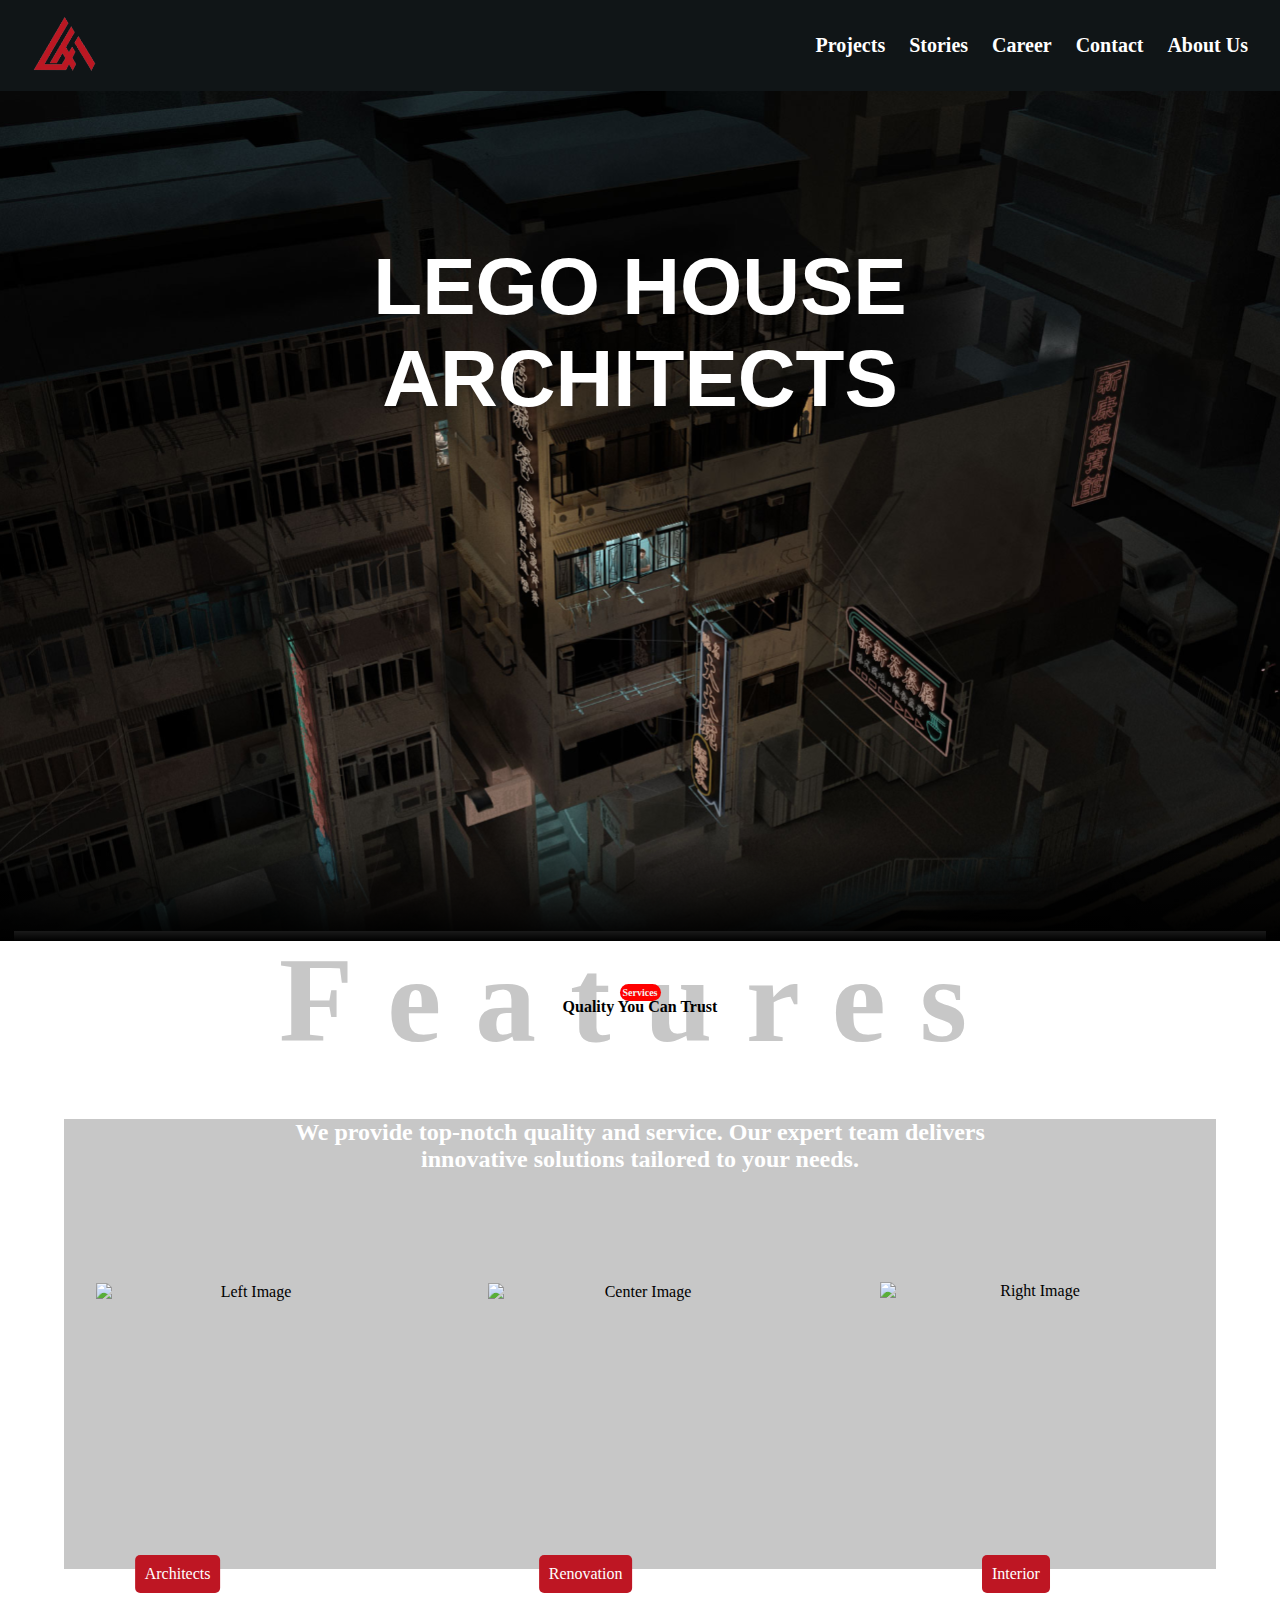
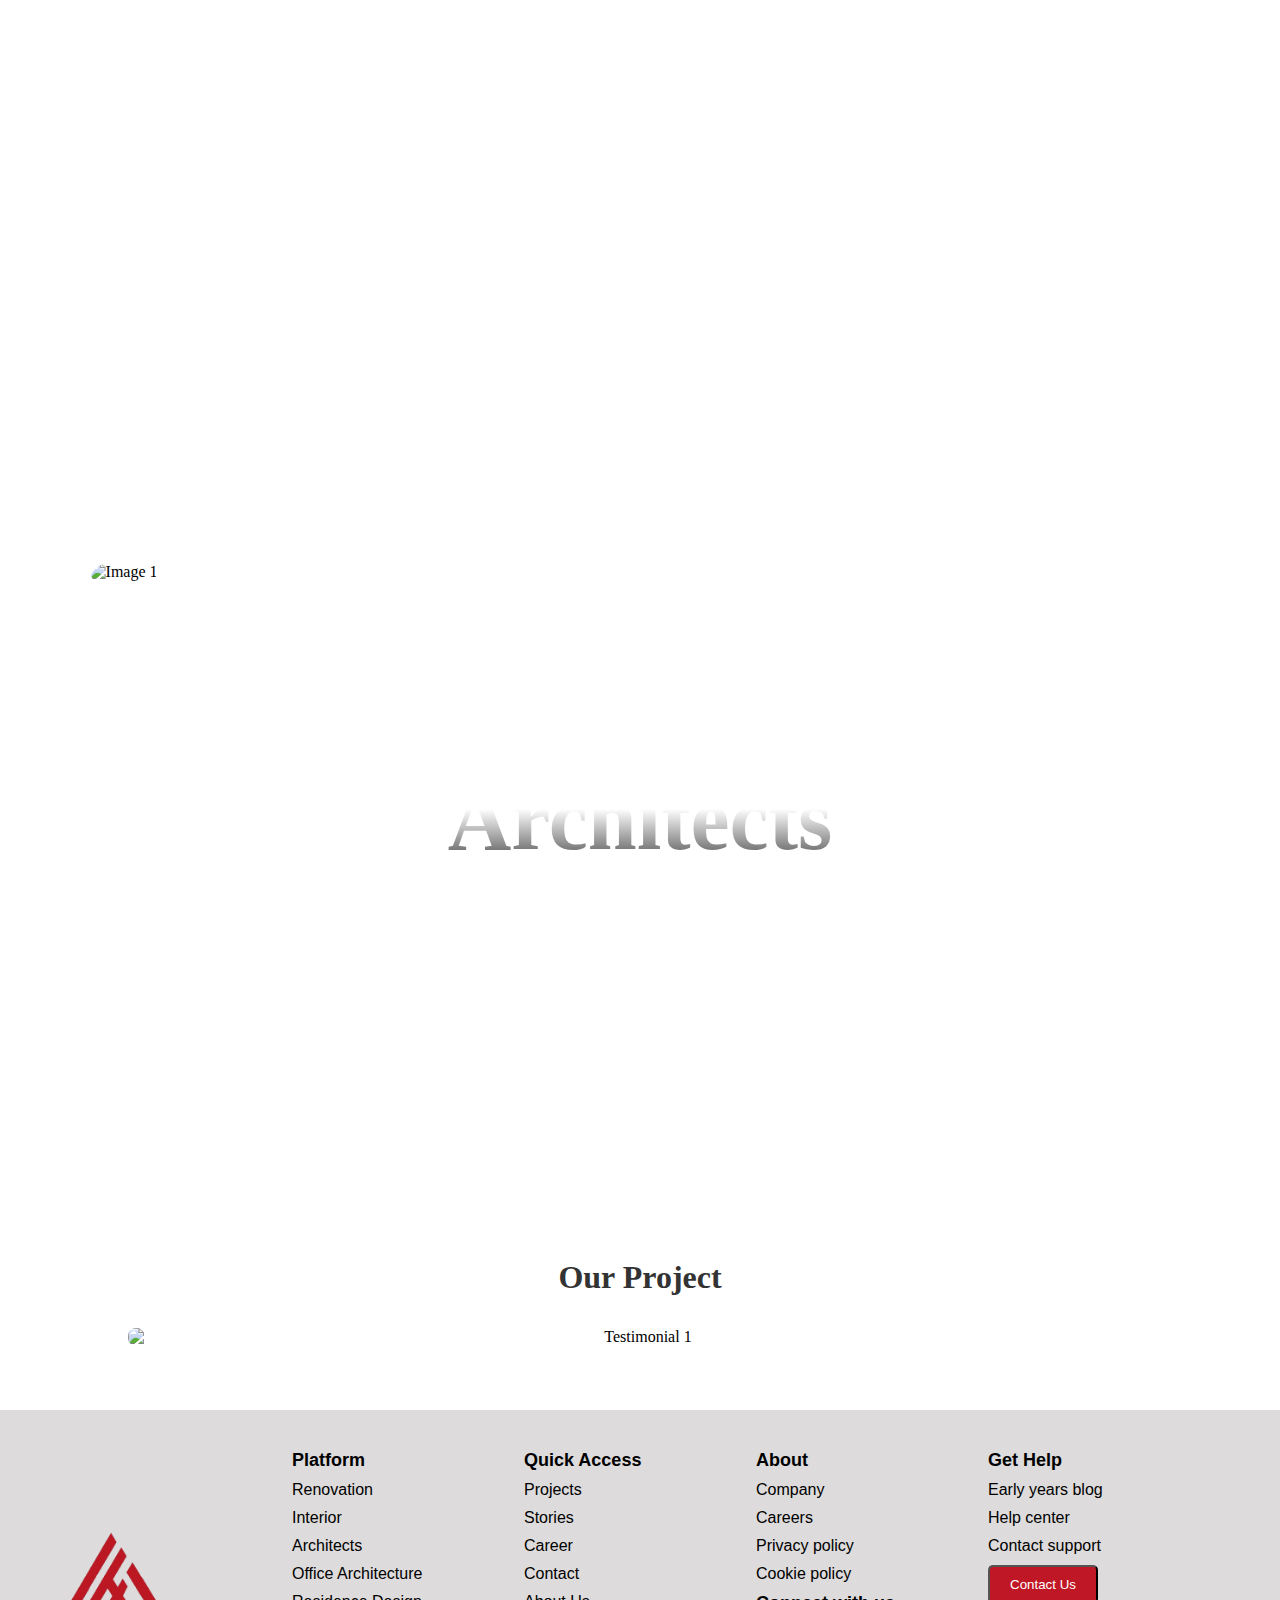
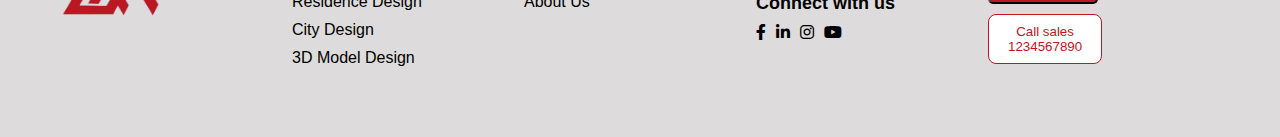
==== commit ebf957cc: "completed the all pages" ====
--- a/index.html
+++ b/index.html
@@ -4,7 +4,7 @@
 <head>
     <meta charset="UTF-8">
     <meta name="viewport" content="width=device-width, initial-scale=1.0">
-    <title>Document</title>
+    <title>Home</title>
     <link
       href="https://fonts.googleapis.com/css2?family=Playfair+Display:ital,wght@0,400..900;1,400..900&display=swap"
       rel="stylesheet"
@@ -18,6 +18,7 @@
       href="https://cdnjs.cloudflare.com/ajax/libs/aos/2.3.1/aos.css"
     />
     <script src="https://cdnjs.cloudflare.com/ajax/libs/aos/2.3.1/aos.js"></script>
+    <link rel="icon" href="../img/icon.png" sizes="64x64" type="image/x-icon" />
     <link rel="stylesheet" href="style.css">
 </head>
 
@@ -44,10 +45,7 @@
         <div id="bg_city"></div>
         <div class="content">
             <div class="item">
-                <div>
-                    <p>CONTENT CREATER</p>
-                    <p>ALL LANGUAGE</p>
-                </div>
+                
             </div>
             <div class="item title">
                 <p>LEGO HOUSE</p>
--- a/style.css
+++ b/style.css
@@ -70,7 +70,7 @@
       top: 80px;
       left: 0;
       right: 0;
-      background-color: white;
+      background-color: #101517;;
       padding: 16px 0;
       box-shadow: 0 2px 10px rgba(0, 0, 0, 0.1);
       z-index: 1000;
@@ -96,7 +96,7 @@
   
     .menu-toggle i {
       font-size: 24px;
-      color: #000;
+      color: white;
     }
     .menu {
       min-height: 100vh;
